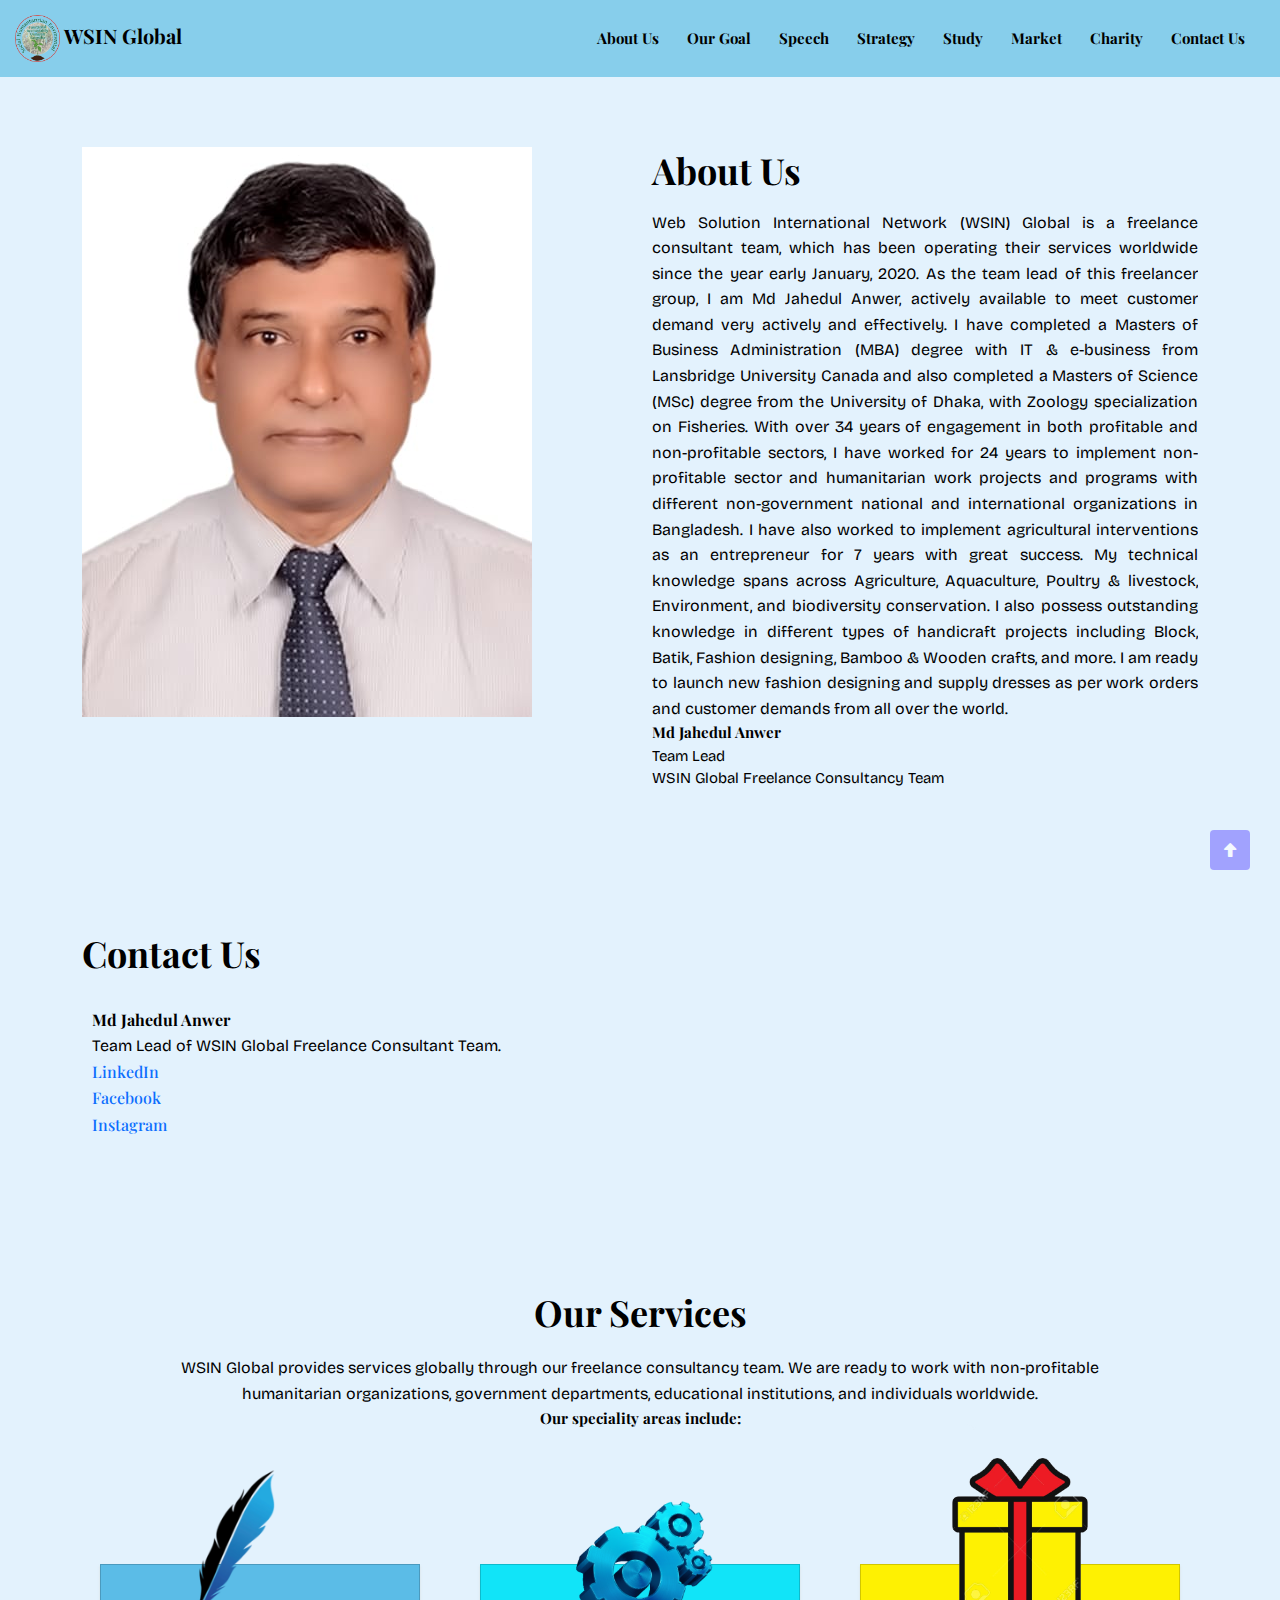
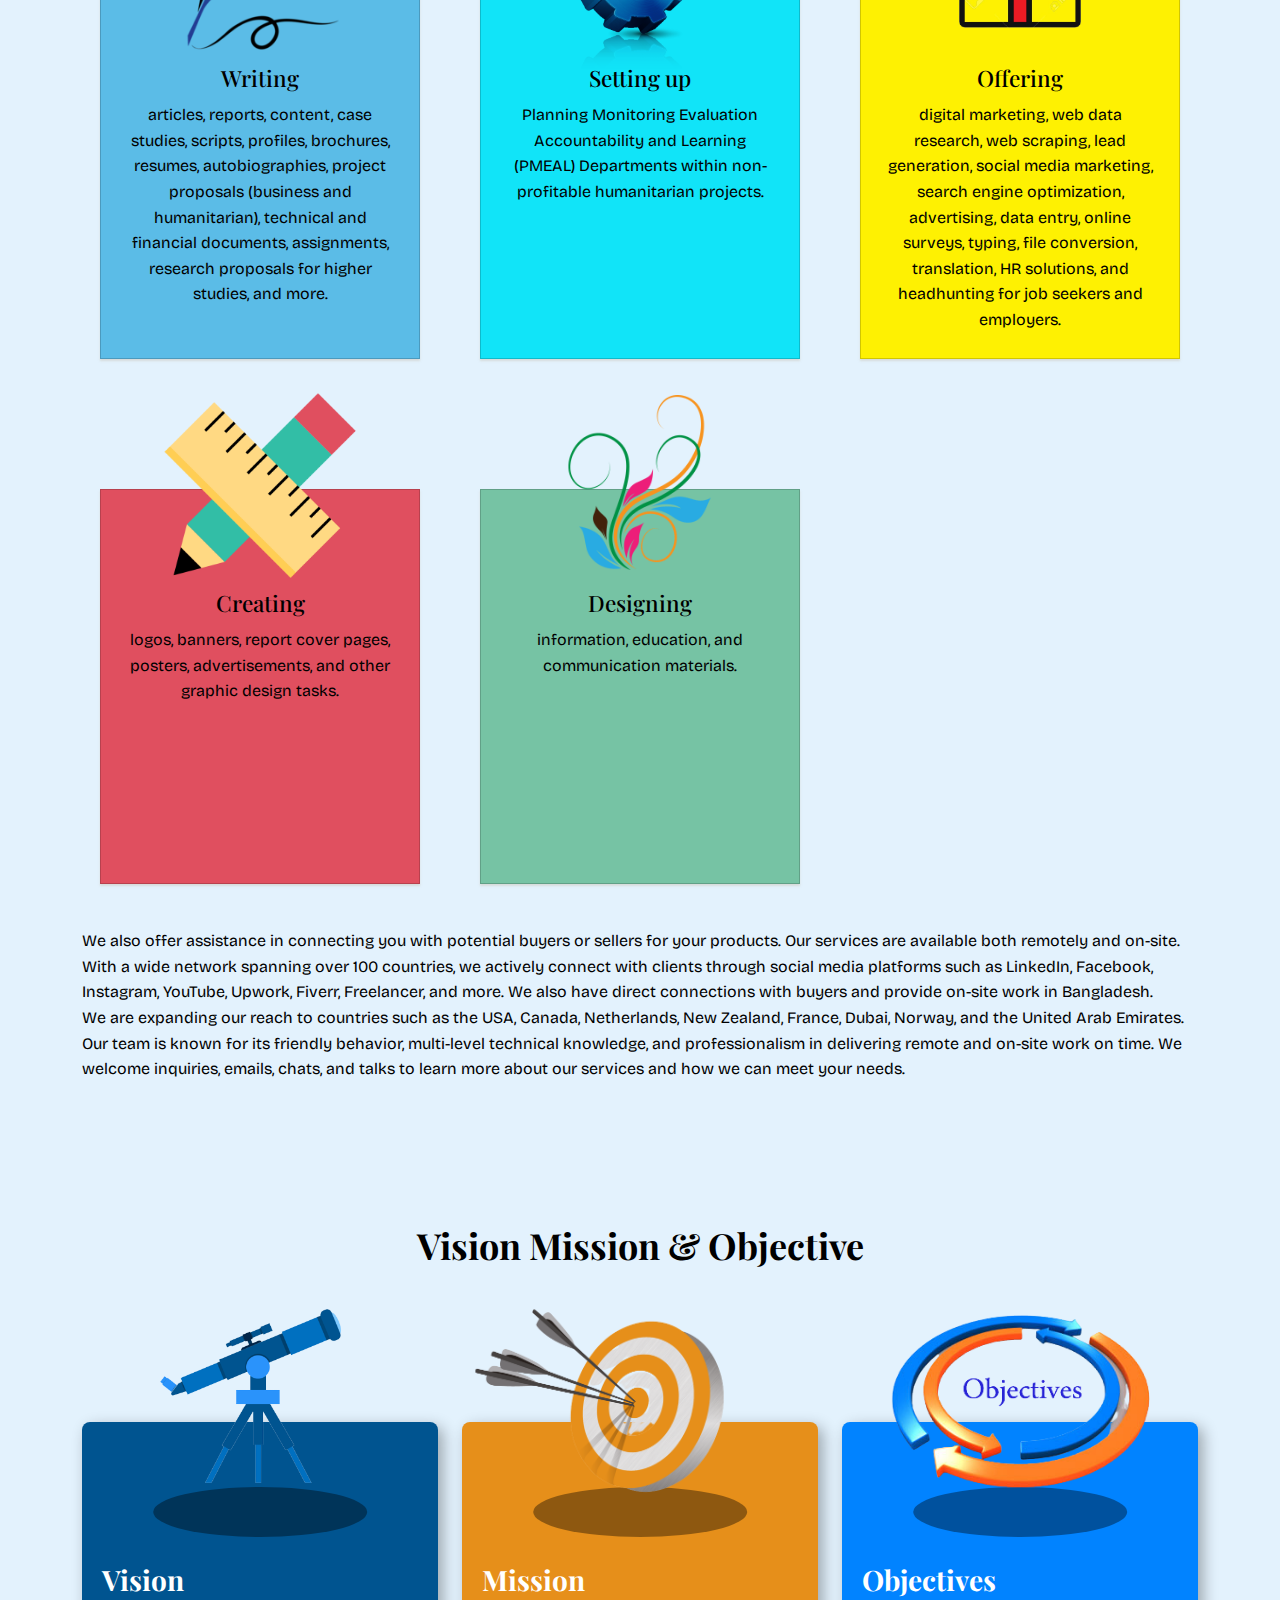
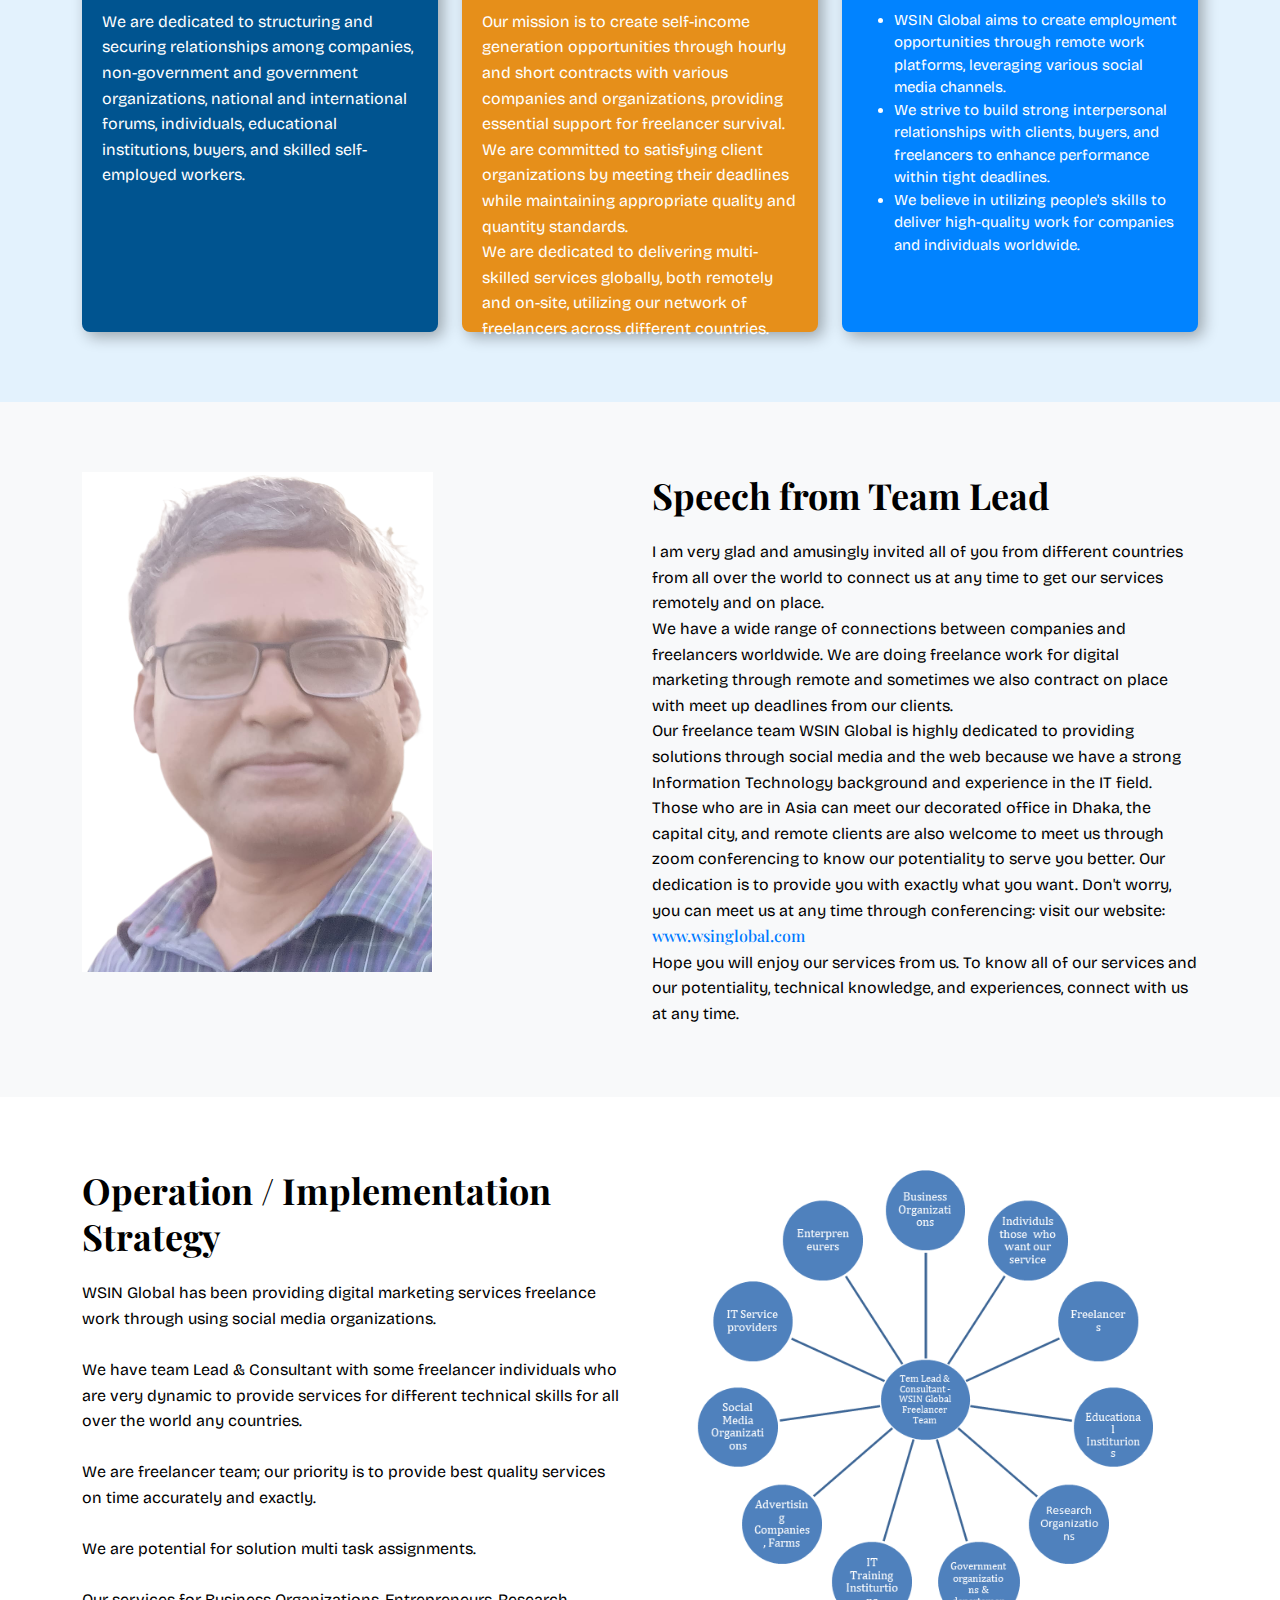
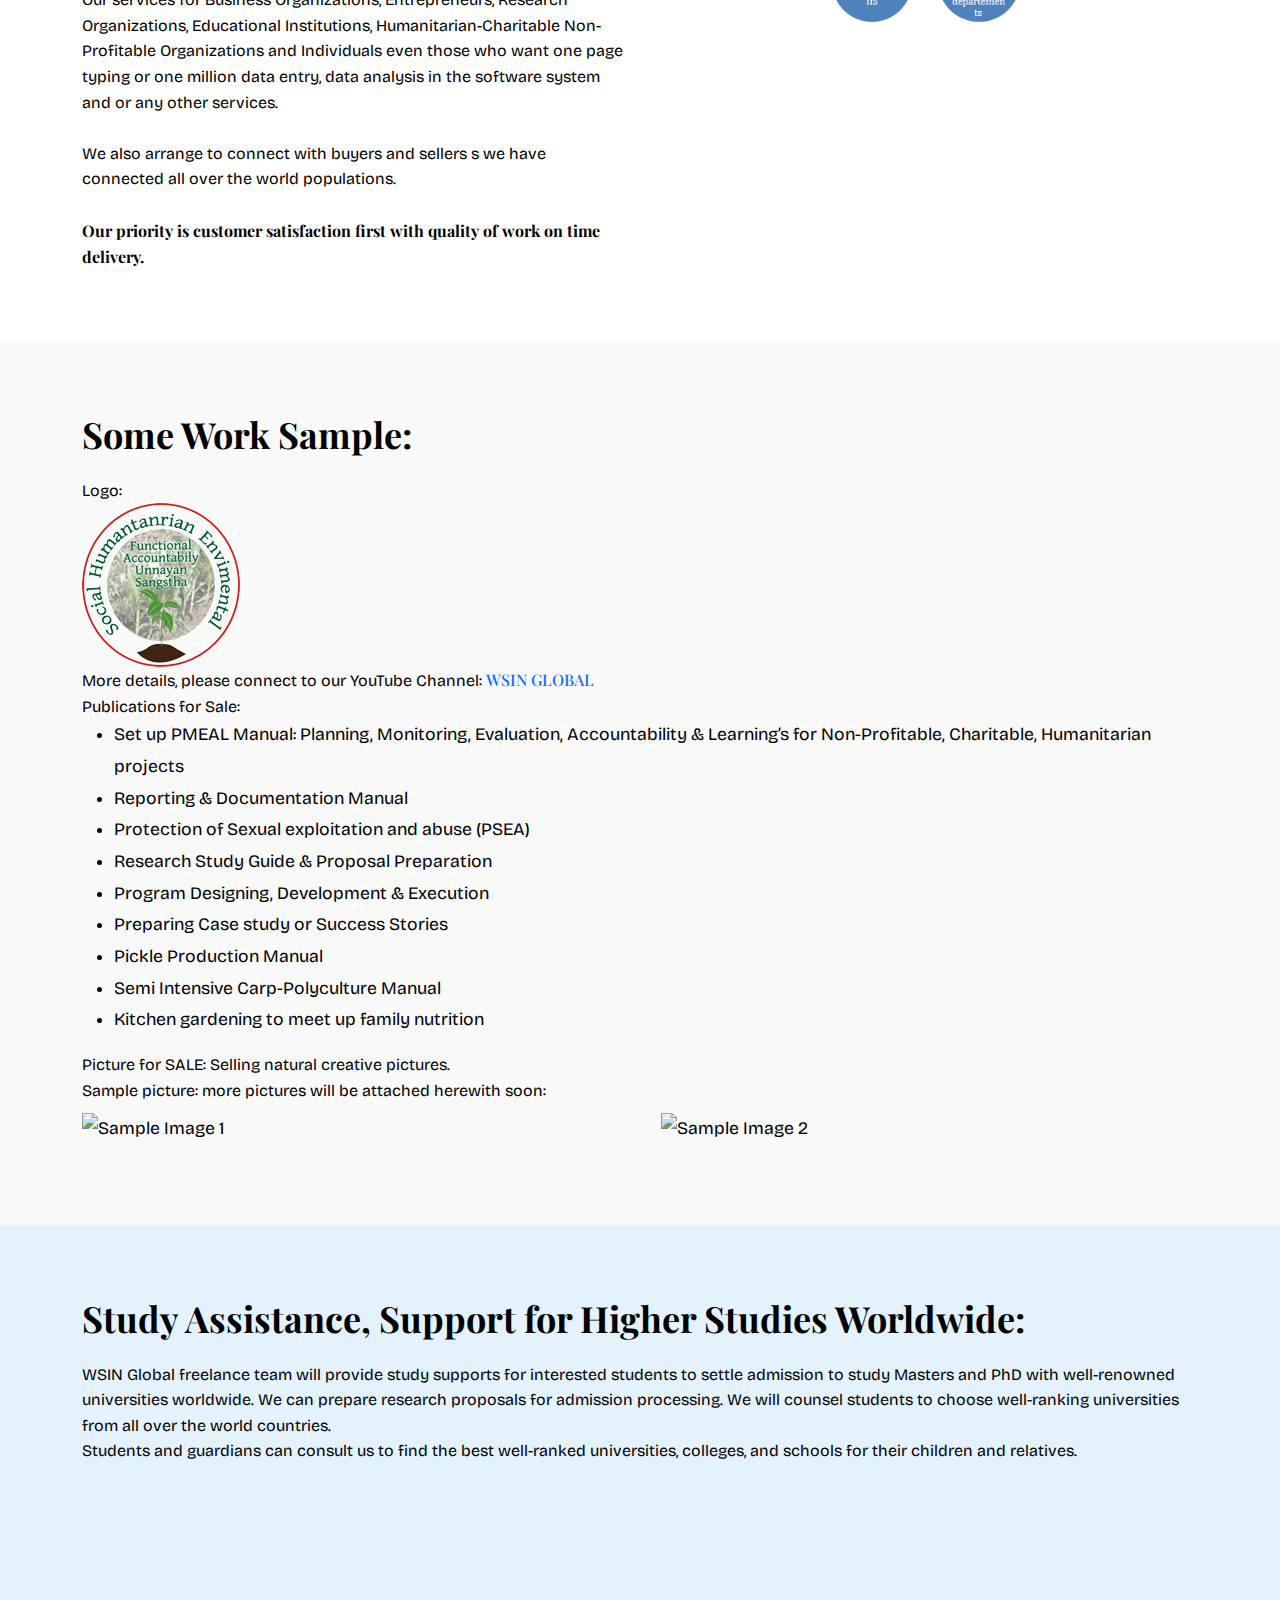
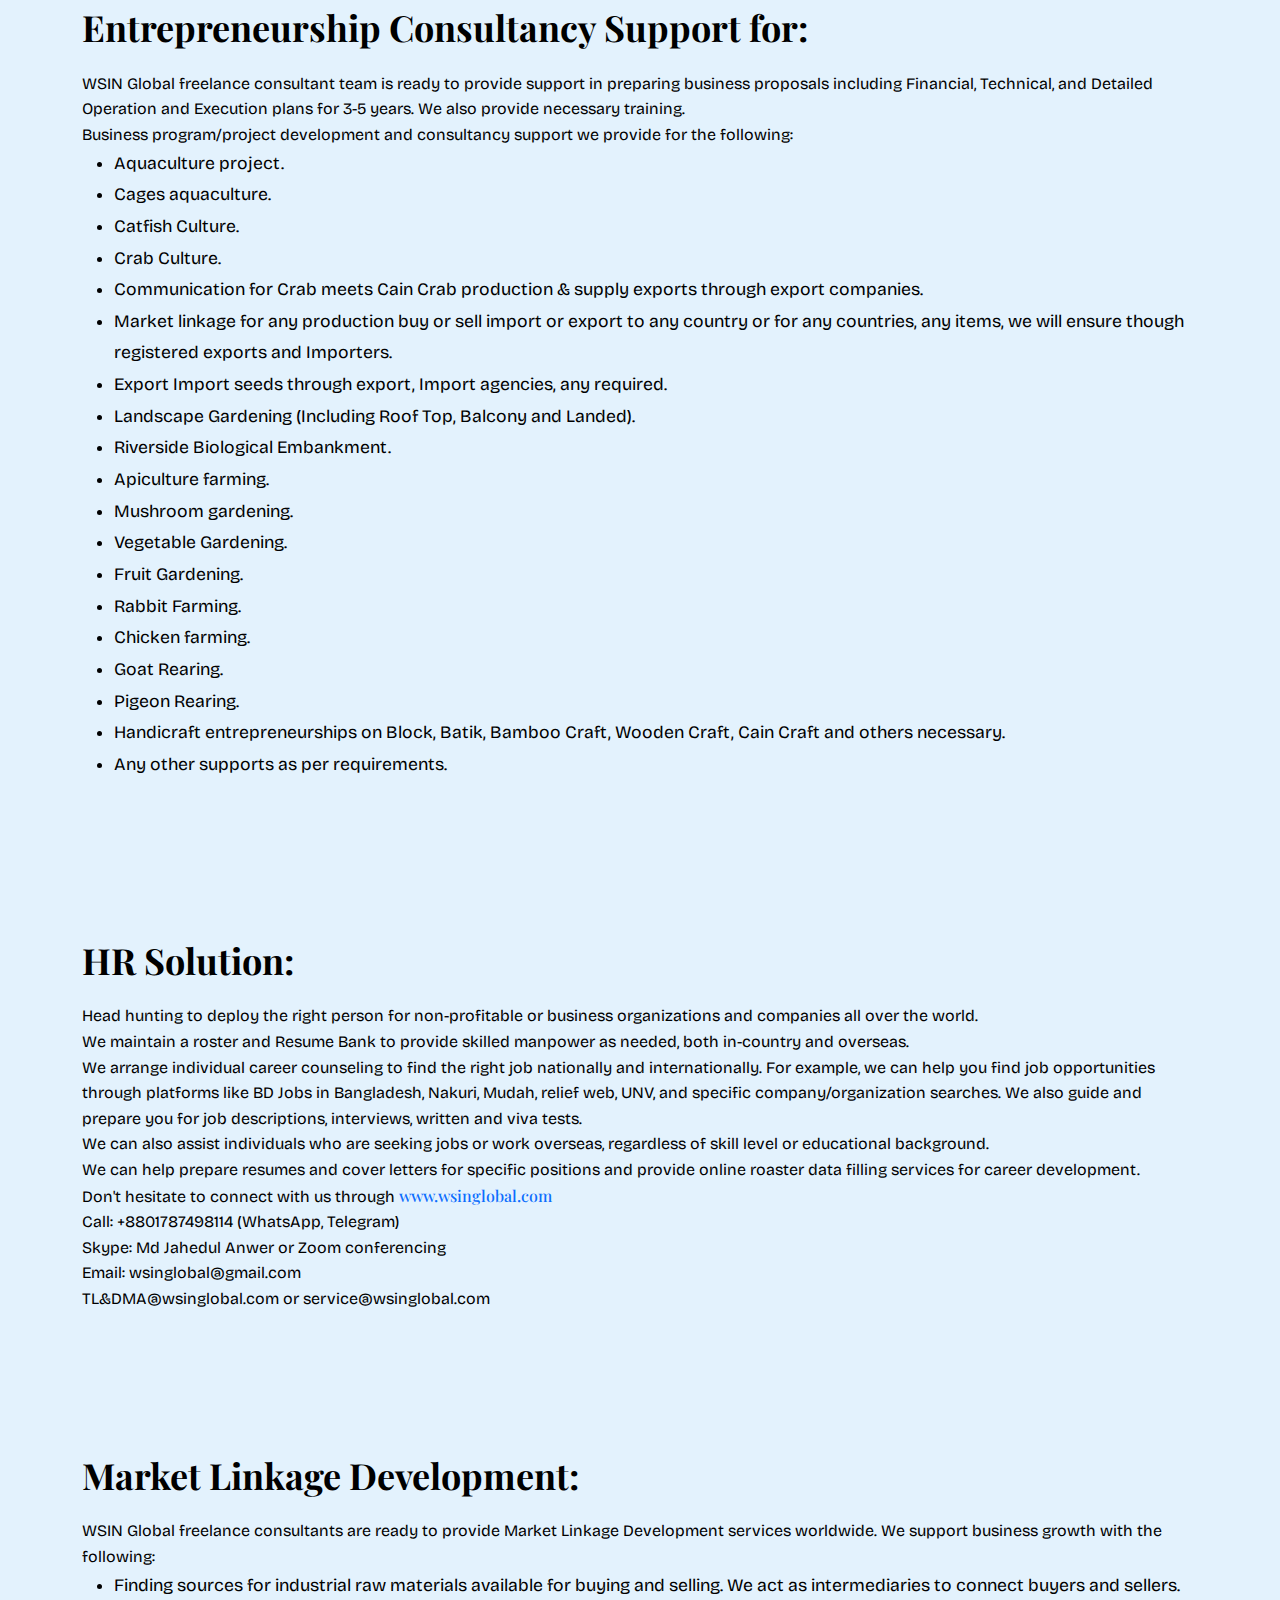
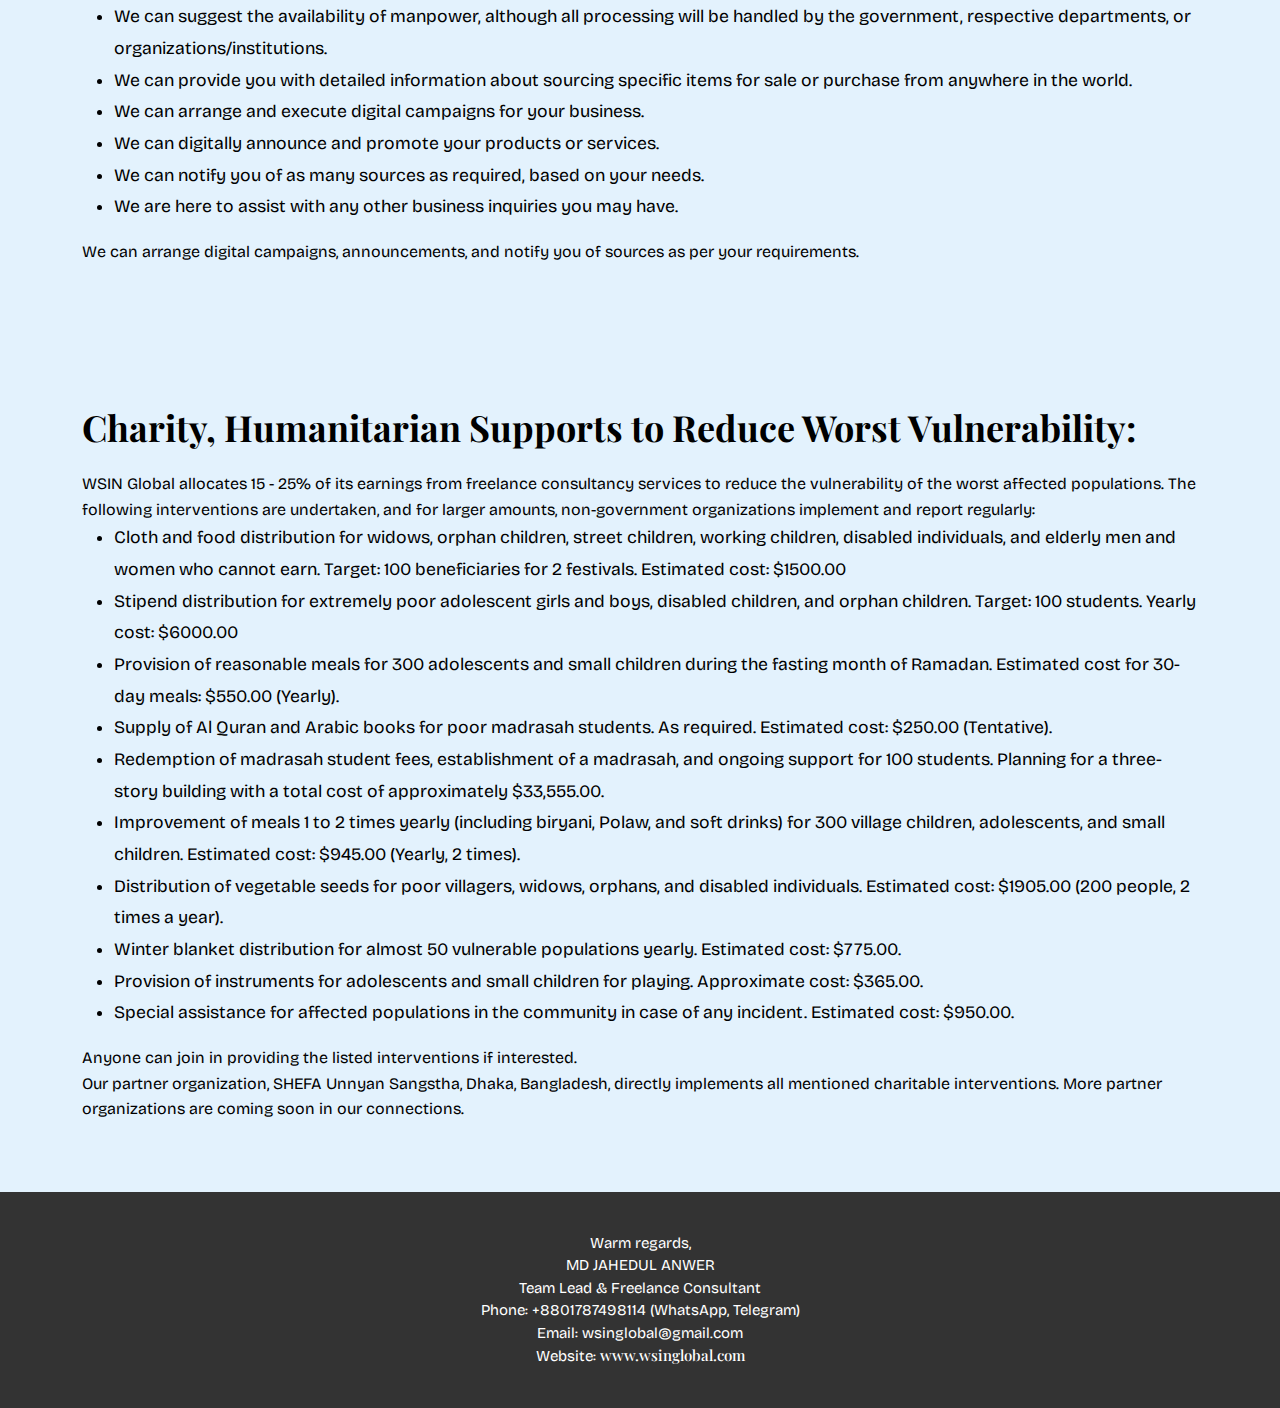
==== index.html @ 25bd409c "service" ====
<!DOCTYPE html>
<html lang="en">
  <head>
    <meta charset="UTF-8" />
    <meta name="Frontend" content="3rudit3" />
    <meta name="viewport" content="width=device-width, initial-scale=1.0" />

    <!-- All CSS -->
    <link rel="stylesheet" href="assets/css/animate.css" />
    <link rel="stylesheet" href="assets/css/fontawesome.min.css" />
    <link rel="stylesheet" href="assets/css/bootstrap.min.css" />
    <link rel="stylesheet" href="assets/css/meanmenu.min.css" />
    <link rel="stylesheet" href="assets/css/main.css" />

    <title>WSIN Global</title>
  </head>
  <body>
    <header class="header-area" id="header">
      <nav
        class="navbar navbar-expand-lg navbar-light justify-content-between align-items-center"
      >
        <a class="navbar-brand" href="#">
          <div class="header-logo">
            <img src="assets/img/logo/header_logo.png" alt="header_logo" />
            <span>WSIN Global</span>
          </div>
        </a>
        <button
          class="navbar-toggler"
          type="button"
          data-bs-toggle="collapse"
          data-bs-target="#navbarNav"
          aria-controls="navbarNav"
          aria-expanded="false"
          aria-label="Toggle navigation"
        >
          <span class="navbar-toggler-icon"></span>
        </button>
        <div class="collapse navbar-collapse" id="navbarNav">
          <ul class="navbar-nav ml-auto">
            <li class="nav-item active">
              <a class="nav-link" href="#about">About Us</a>
            </li>
            <li class="nav-item">
              <a class="nav-link" href="#vision">Our Goal</a>
            </li>
            <li class="nav-item">
              <a class="nav-link" href="#speech">Speech</a>
            </li>
            <li class="nav-item">
              <a class="nav-link" href="#operation-strategy">Strategy</a>
            </li>
            <li class="nav-item">
              <a class="nav-link" href="#study-support">Study</a>
            </li>
            <li class="nav-item">
              <a class="nav-link" href="#market-linkage">Market</a>
            </li>
            <li class="nav-item">
              <a class="nav-link" href="#charity-support">Charity</a>
            </li>
            <li class="nav-item">
              <a class="nav-link" href="#contact">Contact Us</a>
            </li>
            <!-- Add more sections as needed -->
          </ul>
        </div>
      </nav>
    </header>

    <main>
      <!-- About Us section -->
      <section id="about">
        <div class="container">
          <div class="row">
            <div class="col-md-6">
              <div class="about-img">
                <img src="assets/img/about-us/about-img.jpg" alt="about-img" />
              </div>
            </div>
            <div class="col-md-6">
              <h2>About Us</h2>
              <p>
                Web Solution International Network (WSIN) Global is a freelance
                consultant team, which has been operating their services
                worldwide since the year early January, 2020. As the team lead
                of this freelancer group, I am Md Jahedul Anwer, actively
                available to meet customer demand very actively and effectively.
                I have completed a Masters of Business Administration (MBA)
                degree with IT & e-business from Lansbridge University Canada
                and also completed a Masters of Science (MSc) degree from the
                University of Dhaka, with Zoology specialization on Fisheries.
                With over 34 years of engagement in both profitable and
                non-profitable sectors, I have worked for 24 years to implement
                non-profitable sector and humanitarian work projects and
                programs with different non-government national and
                international organizations in Bangladesh. I have also worked to
                implement agricultural interventions as an entrepreneur for 7
                years with great success. My technical knowledge spans across
                Agriculture, Aquaculture, Poultry & livestock, Environment, and
                biodiversity conservation. I also possess outstanding knowledge
                in different types of handicraft projects including Block,
                Batik, Fashion designing, Bamboo & Wooden crafts, and more. I am
                ready to launch new fashion designing and supply dresses as per
                work orders and customer demands from all over the world.
              </p>
              <strong>Md Jahedul Anwer</strong><br />
              Team Lead<br />
              WSIN Global Freelance Consultancy Team
              <!-- Add more content as needed -->
            </div>
          </div>
        </div>
      </section>

      <!-- Contact section -->
      <section id="contact">
        <div class="container">
          <div class="row">
            <div class="col-12">
              <h2>Contact Us</h2>
              <div class="contact-info">
                <div class="contact-details">
                  <p>
                    <strong>Md Jahedul Anwer</strong><br />
                    Team Lead of WSIN Global Freelance Consultant Team.
                  </p>
                  <p>
                    <a
                      href="https://www.linkedin.com/in/wsinglobal/"
                      target="_blank"
                      >LinkedIn</a
                    ><br />
                    <a
                      href="https://www.facebook.com/wsinglobal"
                      target="_blank"
                      >Facebook</a
                    ><br />
                    <a
                      href="https://www.instagram.com/wsinglobal/"
                      target="_blank"
                      >Instagram</a
                    >
                  </p>
                </div>
              </div>
              <!-- Add more content as needed -->
            </div>
          </div>
        </div>
      </section>

      <!-- Services section -->
      <section id="services" class="services-section">
        <div class="container bootstrap snippets bootdeys">
          <div class="row justify-content-center mb-4">
            <div class="col-lg-10 text-center">
              <h2>Our Services</h2>
              <p>
                WSIN Global provides services globally through our freelance
                consultancy team. We are ready to work with non-profitable
                humanitarian organizations, government departments, educational
                institutions, and individuals worldwide.
              </p>
              <strong>Our speciality areas include:</strong>
            </div>
          </div>
          <div class="row mb-4">
            <div class="col-md-4 col-sm-6 content-card">
              <div class="card-big-shadow">
                <div
                  class="card card-just-text"
                  data-background="color"
                  data-color="blue"
                  data-radius="none"
                >
                  <div class="service-img">
                    <img src="assets/img/services/writing.png" alt="writing" />
                  </div>
                  <div class="content">
                    <h6 class="category">Best cards</h6>
                    <h4 class="title"><a href="#">Writing</a></h4>
                    <p class="description">
                      articles, reports, content, case studies, scripts,
                      profiles, brochures, resumes, autobiographies, project
                      proposals (business and humanitarian), technical and
                      financial documents, assignments, research proposals for
                      higher studies, and more.
                    </p>
                  </div>
                </div>
                <!-- end card -->
              </div>
            </div>

            <div class="col-md-4 col-sm-6 content-card">
              <div class="card-big-shadow">
                <div
                  class="card card-just-text"
                  data-background="color"
                  data-color="green"
                  data-radius="none"
                >
                  <div class="service-img setting">
                    <img src="assets/img/services/setup.png" alt="setup" />
                  </div>
                  <div class="content">
                    <h6 class="category">Best cards</h6>
                    <h4 class="title"><a href="#">Setting up</a></h4>
                    <p class="description">
                      Planning Monitoring Evaluation Accountability and Learning
                      (PMEAL) Departments within non-profitable humanitarian
                      projects.
                    </p>
                  </div>
                </div>
                <!-- end card -->
              </div>
            </div>

            <!-- <div class="col-md-4 col-sm-6 content-card">
              <div class="card-big-shadow">
                <div
                  class="card card-just-text"
                  data-background="color"
                  data-color="yellow"
                  data-radius="none"
                >
                  <div class="content">
                    <h6 class="category">Best cards</h6>
                    <h4 class="title"><a href="#">Designing </a></h4>
                    <p class="description">
                      information, education, and communication materials.
                    </p>
                  </div>
                </div>
            
              </div>
            </div> -->

            <div class="col-md-4 col-sm-6 content-card">
              <div class="card-big-shadow">
                <div
                  class="card card-just-text"
                  data-background="color"
                  data-color="brown"
                  data-radius="none"
                >
                  <div class="service-img offer">
                    <img src="assets/img/services/offer.png" alt="offer" />
                  </div>
                  <div class="content">
                    <h6 class="category">Best cards</h6>
                    <h4 class="title"><a href="#">Offering </a></h4>
                    <p class="description">
                      digital marketing, web data research, web scraping, lead
                      generation, social media marketing, search engine
                      optimization, advertising, data entry, online surveys,
                      typing, file conversion, translation, HR solutions, and
                      headhunting for job seekers and employers.
                    </p>
                  </div>
                </div>
                <!-- end card -->
              </div>
            </div>

            <div class="col-md-4 col-sm-6 content-card">
              <div class="card-big-shadow">
                <div
                  class="card card-just-text"
                  data-background="color"
                  data-color="purple"
                  data-radius="none"
                >
                  <div class="service-img create">
                    <img src="assets/img/services/create.png" alt="create" />
                  </div>
                  <div class="content">
                    <h6 class="category">Best cards</h6>
                    <h4 class="title"><a href="#">Creating </a></h4>
                    <p class="description">
                      logos, banners, report cover pages, posters,
                      advertisements, and other graphic design tasks.
                    </p>
                  </div>
                </div>
                <!-- end card -->
              </div>
            </div>

            <div class="col-md-4 col-sm-6 content-card">
              <div class="card-big-shadow">
                <div
                  class="card card-just-text"
                  data-background="color"
                  data-color="orange"
                  data-radius="none"
                >
                  <div class="service-img design">
                    <img src="assets/img/services/design.png" alt="design" />
                  </div>
                  <div class="content">
                    <h6 class="category">Best cards</h6>
                    <h4 class="title"><a href="#">Designing</a></h4>
                    <p class="description">
                      information, education, and communication materials.
                    </p>
                  </div>
                </div>
                <!-- end card -->
              </div>
            </div>
          </div>
        </div>
        <div class="container">
          <div class="row">
            <div class="col-lg-12">
              <p>
                We also offer assistance in connecting you with potential buyers
                or sellers for your products. Our services are available both
                remotely and on-site.
              </p>
              <p>
                With a wide network spanning over 100 countries, we actively
                connect with clients through social media platforms such as
                LinkedIn, Facebook, Instagram, YouTube, Upwork, Fiverr,
                Freelancer, and more. We also have direct connections with
                buyers and provide on-site work in Bangladesh.
              </p>
              <p>
                We are expanding our reach to countries such as the USA, Canada,
                Netherlands, New Zealand, France, Dubai, Norway, and the United
                Arab Emirates.
              </p>
              <p>
                Our team is known for its friendly behavior, multi-level
                technical knowledge, and professionalism in delivering remote
                and on-site work on time. We welcome inquiries, emails, chats,
                and talks to learn more about our services and how we can meet
                your needs.
              </p>
            </div>
          </div>
        </div>
      </section>

      <!-- Vision, Mission & Objective section -->
      <section id="vision" class="vision-mission-objective">
        <div class="container">
          <div class="row mb-4 justify-content-center">
            <div class="col-12 text-center">
              <h2>Vision Mission & Objective</h2>
            </div>
          </div>
          <div class="row">
            <div class="col-lg-4 col-md-6">
              <div class="vision-wrap vision">
                <div class="vision-img">
                  <img src="assets/img/vision.png" alt="vision" />
                </div>
                <h3>Vision</h3>
                <p>
                  We are dedicated to structuring and securing relationships
                  among companies, non-government and government organizations,
                  national and international forums, individuals, educational
                  institutions, buyers, and skilled self-employed workers.
                </p>
              </div>
            </div>
            <div class="col-lg-4 col-md-6">
              <div class="vision-wrap mission">
                <div class="vision-img">
                  <img src="assets/img/mission.png" alt="mission" />
                </div>
                <h3>Mission</h3>
                <p>
                  Our mission is to create self-income generation opportunities
                  through hourly and short contracts with various companies and
                  organizations, providing essential support for freelancer
                  survival.
                </p>
                <p>
                  We are committed to satisfying client organizations by meeting
                  their deadlines while maintaining appropriate quality and
                  quantity standards.
                </p>
                <p>
                  We are dedicated to delivering multi-skilled services
                  globally, both remotely and on-site, utilizing our network of
                  freelancers across different countries.
                </p>
              </div>
            </div>
            <div class="col-lg-4 col-md-6">
              <div class="vision-wrap objective">
                <div class="vision-img">
                  <img src="assets/img/objective.png" alt="objective" />
                </div>
                <h3>Objectives</h3>
                <ul>
                  <li>
                    WSIN Global aims to create employment opportunities through
                    remote work platforms, leveraging various social media
                    channels.
                  </li>
                  <li>
                    We strive to build strong interpersonal relationships with
                    clients, buyers, and freelancers to enhance performance
                    within tight deadlines.
                  </li>
                  <li>
                    We believe in utilizing people's skills to deliver
                    high-quality work for companies and individuals worldwide.
                  </li>
                </ul>
              </div>
            </div>
          </div>
        </div>
      </section>

      <!-- Speech from Team Lead section -->
      <section id="speech">
        <div class="container">
          <div class="row">
            <div class="col-lg-6">
              <div class="about-img">
                <img src="assets/img/about-us/speech.png" alt="about-img" />
              </div>
            </div>
            <div class="col-lg-6">
              <div class="speech-content">
                <h2>Speech from Team Lead</h2>
                <p>
                  I am very glad and amusingly invited all of you from different
                  countries from all over the world to connect us at any time to
                  get our services remotely and on place.
                </p>
                <p>
                  We have a wide range of connections between companies and
                  freelancers worldwide. We are doing freelance work for digital
                  marketing through remote and sometimes we also contract on
                  place with meet up deadlines from our clients.
                </p>
                <p>
                  Our freelance team WSIN Global is highly dedicated to
                  providing solutions through social media and the web because
                  we have a strong Information Technology background and
                  experience in the IT field.
                </p>
                <p>
                  Those who are in Asia can meet our decorated office in Dhaka,
                  the capital city, and remote clients are also welcome to meet
                  us through zoom conferencing to know our potentiality to serve
                  you better. Our dedication is to provide you with exactly what
                  you want. Don't worry, you can meet us at any time through
                  conferencing: visit our website:
                  <a href="http://www.wsinglobal.com">www.wsinglobal.com</a>
                </p>
                <p>
                  Hope you will enjoy our services from us. To know all of our
                  services and our potentiality, technical knowledge, and
                  experiences, connect with us at any time.
                </p>
              </div>
            </div>
          </div>
        </div>
      </section>

      <!-- Operation / Implementation Strategy section -->
      <section id="operation-strategy">
        <div class="container">
          <div class="row">
            <div class="col-lg-6">
              <div class="operation-strategy-content">
                <h2>Operation / Implementation Strategy</h2>
                <p>
                  WSIN Global has been providing digital marketing services
                  freelance work through using social media organizations.<br /><br />
                  We have team Lead & Consultant with some freelancer
                  individuals who are very dynamic to provide services for
                  different technical skills for all over the world any
                  countries.<br /><br />
                  We are freelancer team; our priority is to provide best
                  quality services on time accurately and exactly.<br /><br />
                  We are potential for solution multi task assignments.<br /><br />
                  Our services for Business Organizations, Entrepreneurs,
                  Research Organizations, Educational Institutions,
                  Humanitarian-Charitable Non-Profitable Organizations and
                  Individuals even those who want one page typing or one million
                  data entry, data analysis in the software system and or any
                  other services.<br /><br />
                  We also arrange to connect with buyers and sellers s we have
                  connected all over the world populations.<br /><br />
                  <strong>
                    Our priority is customer satisfaction first with quality of
                    work on time delivery.</strong
                  >
                </p>
              </div>
            </div>
            <div class="col-lg-6">
              <div class="about-img">
                <img src="assets/img/strategy.png" alt="strategy" />
              </div>
            </div>
          </div>
        </div>
      </section>

      <!-- Work Sample section -->
      <section id="work-sample">
        <div class="container">
          <div class="row">
            <div class="col-12">
              <div class="work-sample-content">
                <h2>Some Work Sample:</h2>
                <p>
                  Logo:
                  <br />
                  <img
                    src="assets/img/logo/header_logo.png"
                    alt="Logo"
                    class="work-sample-image"
                  />
                </p>
                <p>
                  More details, please connect to our YouTube Channel:
                  <a
                    href="https://www.youtube.com/@wsinglobal5339"
                    target="_blank"
                    >WSIN GLOBAL</a
                  >
                </p>
                <p>Publications for Sale:</p>
                <ul>
                  <li>
                    Set up PMEAL Manual: Planning, Monitoring, Evaluation,
                    Accountability & Learning’s for Non-Profitable, Charitable,
                    Humanitarian projects
                  </li>
                  <li>Reporting & Documentation Manual</li>
                  <li>Protection of Sexual exploitation and abuse (PSEA)</li>
                  <li>Research Study Guide & Proposal Preparation</li>
                  <li>Program Designing, Development & Execution</li>
                  <li>Preparing Case study or Success Stories</li>
                  <li>Pickle Production Manual</li>
                  <li>Semi Intensive Carp-Polyculture Manual</li>
                  <li>Kitchen gardening to meet up family nutrition</li>
                </ul>
                <p>
                  Picture for SALE: Selling natural creative pictures.
                  <br />
                  Sample picture: more pictures will be attached herewith soon:
                </p>
                <div class="work-sample-images">
                  <img
                    src="path/to/sample-image1.png"
                    alt="Sample Image 1"
                    class="sample-image"
                  />
                  <img
                    src="path/to/sample-image2.png"
                    alt="Sample Image 2"
                    class="sample-image"
                  />
                  <!-- Add more images as needed -->
                </div>
              </div>
            </div>
          </div>
        </div>
      </section>

      <!-- Study Assistance & Support section -->
      <section id="study-support">
        <div class="container">
          <div class="row">
            <div class="col-12">
              <div class="study-support-content">
                <h2>Study Assistance, Support for Higher Studies Worldwide:</h2>
                <p>
                  WSIN Global freelance team will provide study supports for
                  interested students to settle admission to study Masters and
                  PhD with well-renowned universities worldwide. We can prepare
                  research proposals for admission processing. We will counsel
                  students to choose well-ranking universities from all over the
                  world countries.
                </p>
                <p>
                  Students and guardians can consult us to find the best
                  well-ranked universities, colleges, and schools for their
                  children and relatives.
                </p>
              </div>
            </div>
          </div>
        </div>
      </section>

      <!-- Entrepreneurship Support section -->
      <section id="entrepreneurship-support">
        <div class="container">
          <div class="row">
            <div class="col-12">
              <div class="entrepreneurship-support-content">
                <h2>Entrepreneurship Consultancy Support for:</h2>
                <p>
                  WSIN Global freelance consultant team is ready to provide
                  support in preparing business proposals including Financial,
                  Technical, and Detailed Operation and Execution plans for 3-5
                  years. We also provide necessary training.
                </p>
                <p>
                  Business program/project development and consultancy support
                  we provide for the following:
                </p>
                <ul>
                  <li>Aquaculture project.</li>
                  <li>Cages aquaculture.</li>
                  <li>Catfish Culture.</li>
                  <li>Crab Culture.</li>
                  <li>
                    Communication for Crab meets Cain Crab production & supply
                    exports through export companies.
                  </li>
                  <li>
                    Market linkage for any production buy or sell import or
                    export to any country or for any countries, any items, we
                    will ensure though registered exports and Importers.
                  </li>
                  <li>
                    Export Import seeds through export, Import agencies, any
                    required.
                  </li>
                  <li>
                    Landscape Gardening (Including Roof Top, Balcony and
                    Landed).
                  </li>
                  <li>Riverside Biological Embankment.</li>
                  <li>Apiculture farming.</li>
                  <li>Mushroom gardening.</li>
                  <li>Vegetable Gardening.</li>
                  <li>Fruit Gardening.</li>
                  <li>Rabbit Farming.</li>
                  <li>Chicken farming.</li>
                  <li>Goat Rearing.</li>
                  <li>Pigeon Rearing.</li>
                  <li>
                    Handicraft entrepreneurships on Block, Batik, Bamboo Craft,
                    Wooden Craft, Cain Craft and others necessary.
                  </li>
                  <li>Any other supports as per requirements.</li>
                </ul>
              </div>
            </div>
          </div>
        </div>
      </section>

      <!-- HR Solution section -->
      <section id="hr-solution">
        <div class="container">
          <div class="row">
            <div class="col-12">
              <div class="hr-solution-content">
                <h2>HR Solution:</h2>
                <p>
                  Head hunting to deploy the right person for non-profitable or
                  business organizations and companies all over the world.
                </p>
                <p>
                  We maintain a roster and Resume Bank to provide skilled
                  manpower as needed, both in-country and overseas.
                </p>
                <p>
                  We arrange individual career counseling to find the right job
                  nationally and internationally. For example, we can help you
                  find job opportunities through platforms like BD Jobs in
                  Bangladesh, Nakuri, Mudah, relief web, UNV, and specific
                  company/organization searches. We also guide and prepare you
                  for job descriptions, interviews, written and viva tests.
                </p>
                <p>
                  We can also assist individuals who are seeking jobs or work
                  overseas, regardless of skill level or educational background.
                </p>
                <p>
                  We can help prepare resumes and cover letters for specific
                  positions and provide online roaster data filling services for
                  career development.
                </p>
                <p>
                  Don't hesitate to connect with us through
                  <a href="https://www.wsinglobal.com">www.wsinglobal.com</a
                  ><br />
                  Call: +8801787498114 (WhatsApp, Telegram)<br />
                  Skype: Md Jahedul Anwer or Zoom conferencing<br />
                  Email: wsinglobal@gmail.com<br />
                  TL&DMA@wsinglobal.com or service@wsinglobal.com
                </p>
              </div>
            </div>
          </div>
        </div>
      </section>

      <!-- Market Linkage Development section -->
      <section id="market-linkage">
        <div class="container">
          <div class="row">
            <div class="col-12">
              <div class="market-linkage-content">
                <h2>Market Linkage Development:</h2>
                <p>
                  WSIN Global freelance consultants are ready to provide Market
                  Linkage Development services worldwide. We support business
                  growth with the following:
                </p>
                <ul>
                  <li>
                    Finding sources for industrial raw materials available for
                    buying and selling. We act as intermediaries to connect
                    buyers and sellers.
                  </li>
                  <li>
                    We can suggest the availability of manpower, although all
                    processing will be handled by the government, respective
                    departments, or organizations/institutions.
                  </li>
                  <li>
                    We can provide you with detailed information about sourcing
                    specific items for sale or purchase from anywhere in the
                    world.
                  </li>
                  <li>
                    We can arrange and execute digital campaigns for your
                    business.
                  </li>
                  <li>
                    We can digitally announce and promote your products or
                    services.
                  </li>
                  <li>
                    We can notify you of as many sources as required, based on
                    your needs.
                  </li>
                  <li>
                    We are here to assist with any other business inquiries you
                    may have.
                  </li>
                </ul>
                <p>
                  We can arrange digital campaigns, announcements, and notify
                  you of sources as per your requirements.
                </p>
              </div>
            </div>
          </div>
        </div>
      </section>

      <!-- Charity & Humanitarian Support section -->
      <section id="charity-support">
        <div class="container">
          <div class="row">
            <div class="col-12">
              <div class="charity-support-content">
                <h2>
                  Charity, Humanitarian Supports to Reduce Worst Vulnerability:
                </h2>
                <p>
                  WSIN Global allocates 15 - 25% of its earnings from freelance
                  consultancy services to reduce the vulnerability of the worst
                  affected populations. The following interventions are
                  undertaken, and for larger amounts, non-government
                  organizations implement and report regularly:
                </p>
                <ul>
                  <li>
                    Cloth and food distribution for widows, orphan children,
                    street children, working children, disabled individuals, and
                    elderly men and women who cannot earn. Target: 100
                    beneficiaries for 2 festivals. Estimated cost: $1500.00
                  </li>
                  <!-- Add more interventions -->
                  <li>
                    Stipend distribution for extremely poor adolescent girls and
                    boys, disabled children, and orphan children. Target: 100
                    students. Yearly cost: $6000.00
                  </li>
                  <li>
                    Provision of reasonable meals for 300 adolescents and small
                    children during the fasting month of Ramadan. Estimated cost
                    for 30-day meals: $550.00 (Yearly).
                  </li>
                  <li>
                    Supply of Al Quran and Arabic books for poor madrasah
                    students. As required. Estimated cost: $250.00 (Tentative).
                  </li>
                  <li>
                    Redemption of madrasah student fees, establishment of a
                    madrasah, and ongoing support for 100 students. Planning for
                    a three-story building with a total cost of approximately
                    $33,555.00.
                  </li>
                  <!-- Add more interventions -->
                  <li>
                    Improvement of meals 1 to 2 times yearly (including biryani,
                    Polaw, and soft drinks) for 300 village children,
                    adolescents, and small children. Estimated cost: $945.00
                    (Yearly, 2 times).
                  </li>
                  <li>
                    Distribution of vegetable seeds for poor villagers, widows,
                    orphans, and disabled individuals. Estimated cost: $1905.00
                    (200 people, 2 times a year).
                  </li>
                  <li>
                    Winter blanket distribution for almost 50 vulnerable
                    populations yearly. Estimated cost: $775.00.
                  </li>
                  <li>
                    Provision of instruments for adolescents and small children
                    for playing. Approximate cost: $365.00.
                  </li>
                  <li>
                    Special assistance for affected populations in the community
                    in case of any incident. Estimated cost: $950.00.
                  </li>
                </ul>
                <p>
                  Anyone can join in providing the listed interventions if
                  interested.
                </p>
                <p>
                  Our partner organization, SHEFA Unnyan Sangstha, Dhaka,
                  Bangladesh, directly implements all mentioned charitable
                  interventions. More partner organizations are coming soon in
                  our connections.
                </p>
              </div>
            </div>
          </div>
        </div>
      </section>
    </main>
    <!-- Footer section -->
    <footer class="footer-area">
      <div class="container">
        <div class="row">
          <div class="col-12">
            <p>
              Warm regards,<br />
              MD JAHEDUL ANWER<br />
              Team Lead & Freelance Consultant<br />
              Phone: +8801787498114 (WhatsApp, Telegram)<br />
              Email: wsinglobal@gmail.com<br />
              Website:
              <a target="_blank" href="https://www.wsinglobal.com/"
                >www.wsinglobal.com</a
              >
            </p>
          </div>
        </div>
      </div>
    </footer>
    <!-- Scrolled up section -->
    <div id="scrollUp">
      <i class="fas fa-arrow-alt-up"></i>
    </div>
    <!-- jQuery first, then Popper.js, then Bootstrap JS -->
    <script src="assets/js/jquery.min.js"></script>
    <script src="assets/js/popper.min.js"></script>
    <script src="assets/js/bootstrap.min.js"></script>
    <script src="assets/js/jquery.meanmenu.min.js"></script>
    <script src="assets/js/script.js"></script>
  </body>
</html>
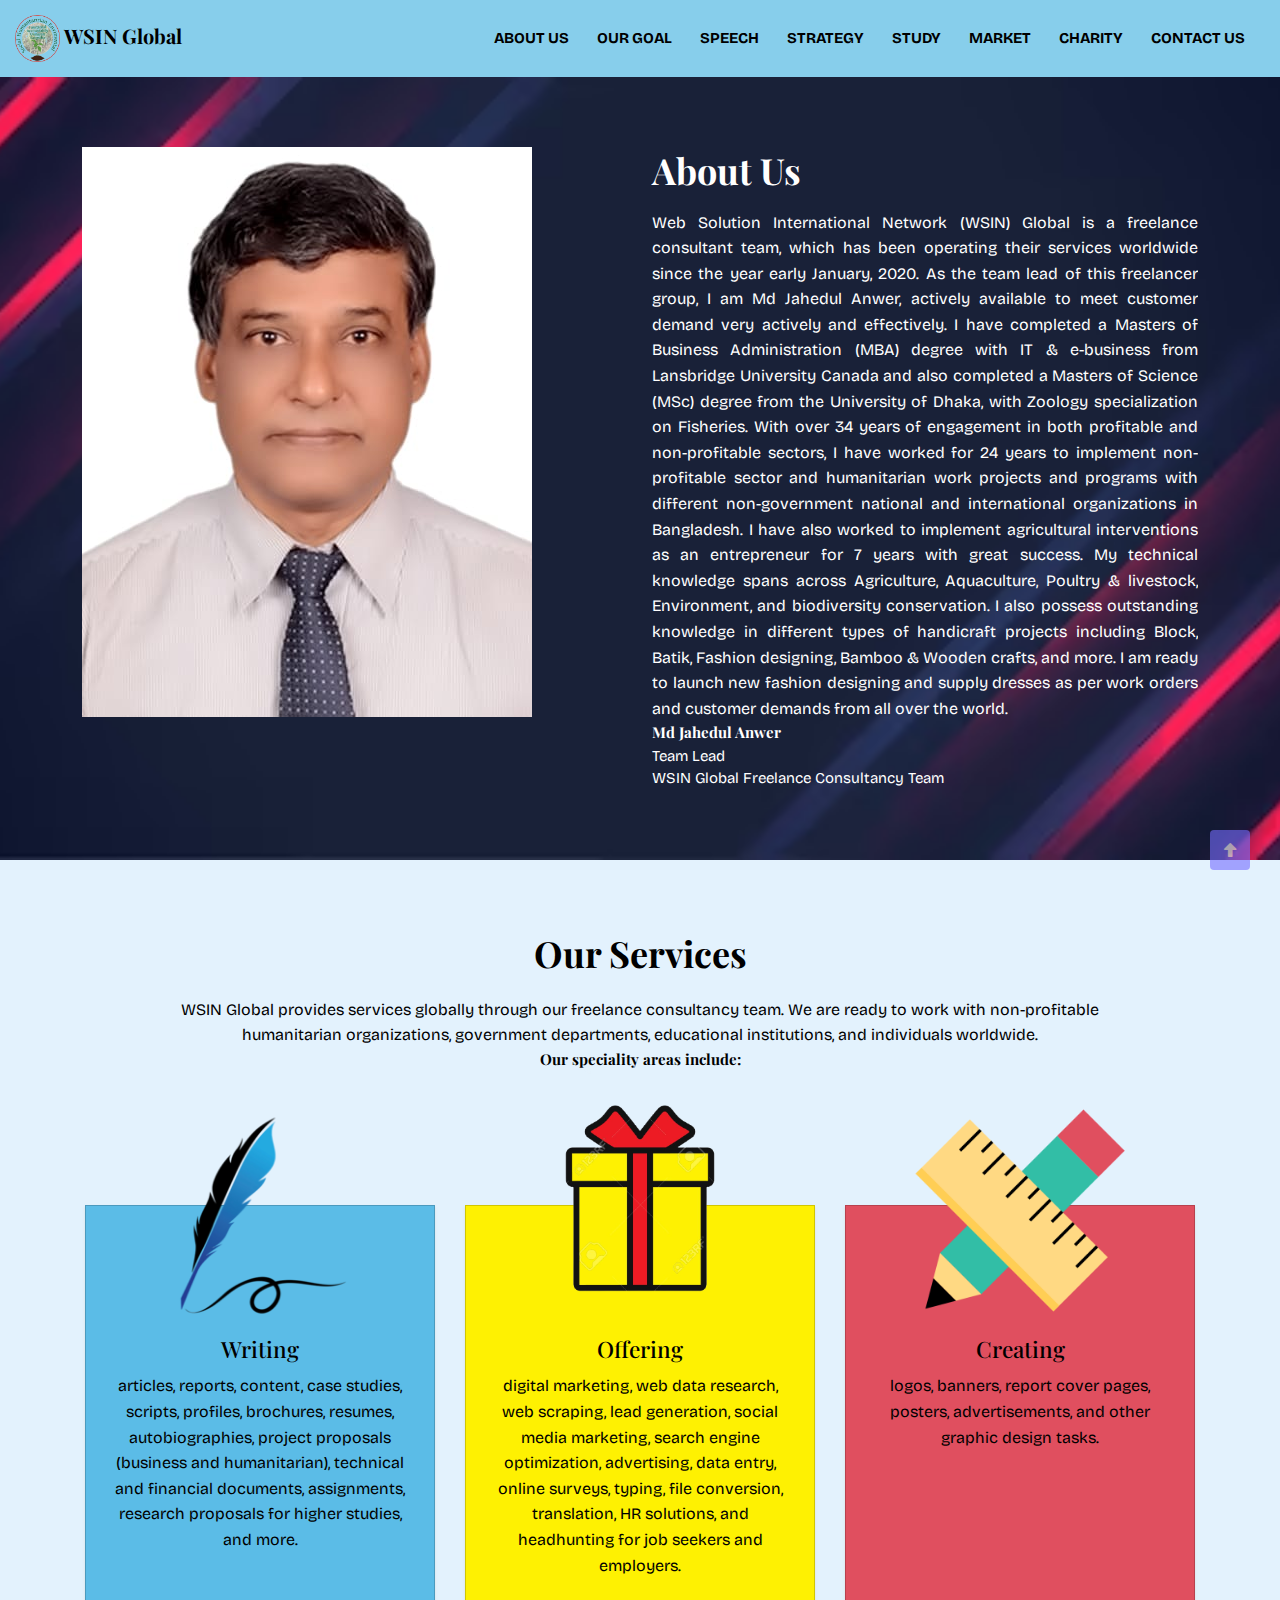
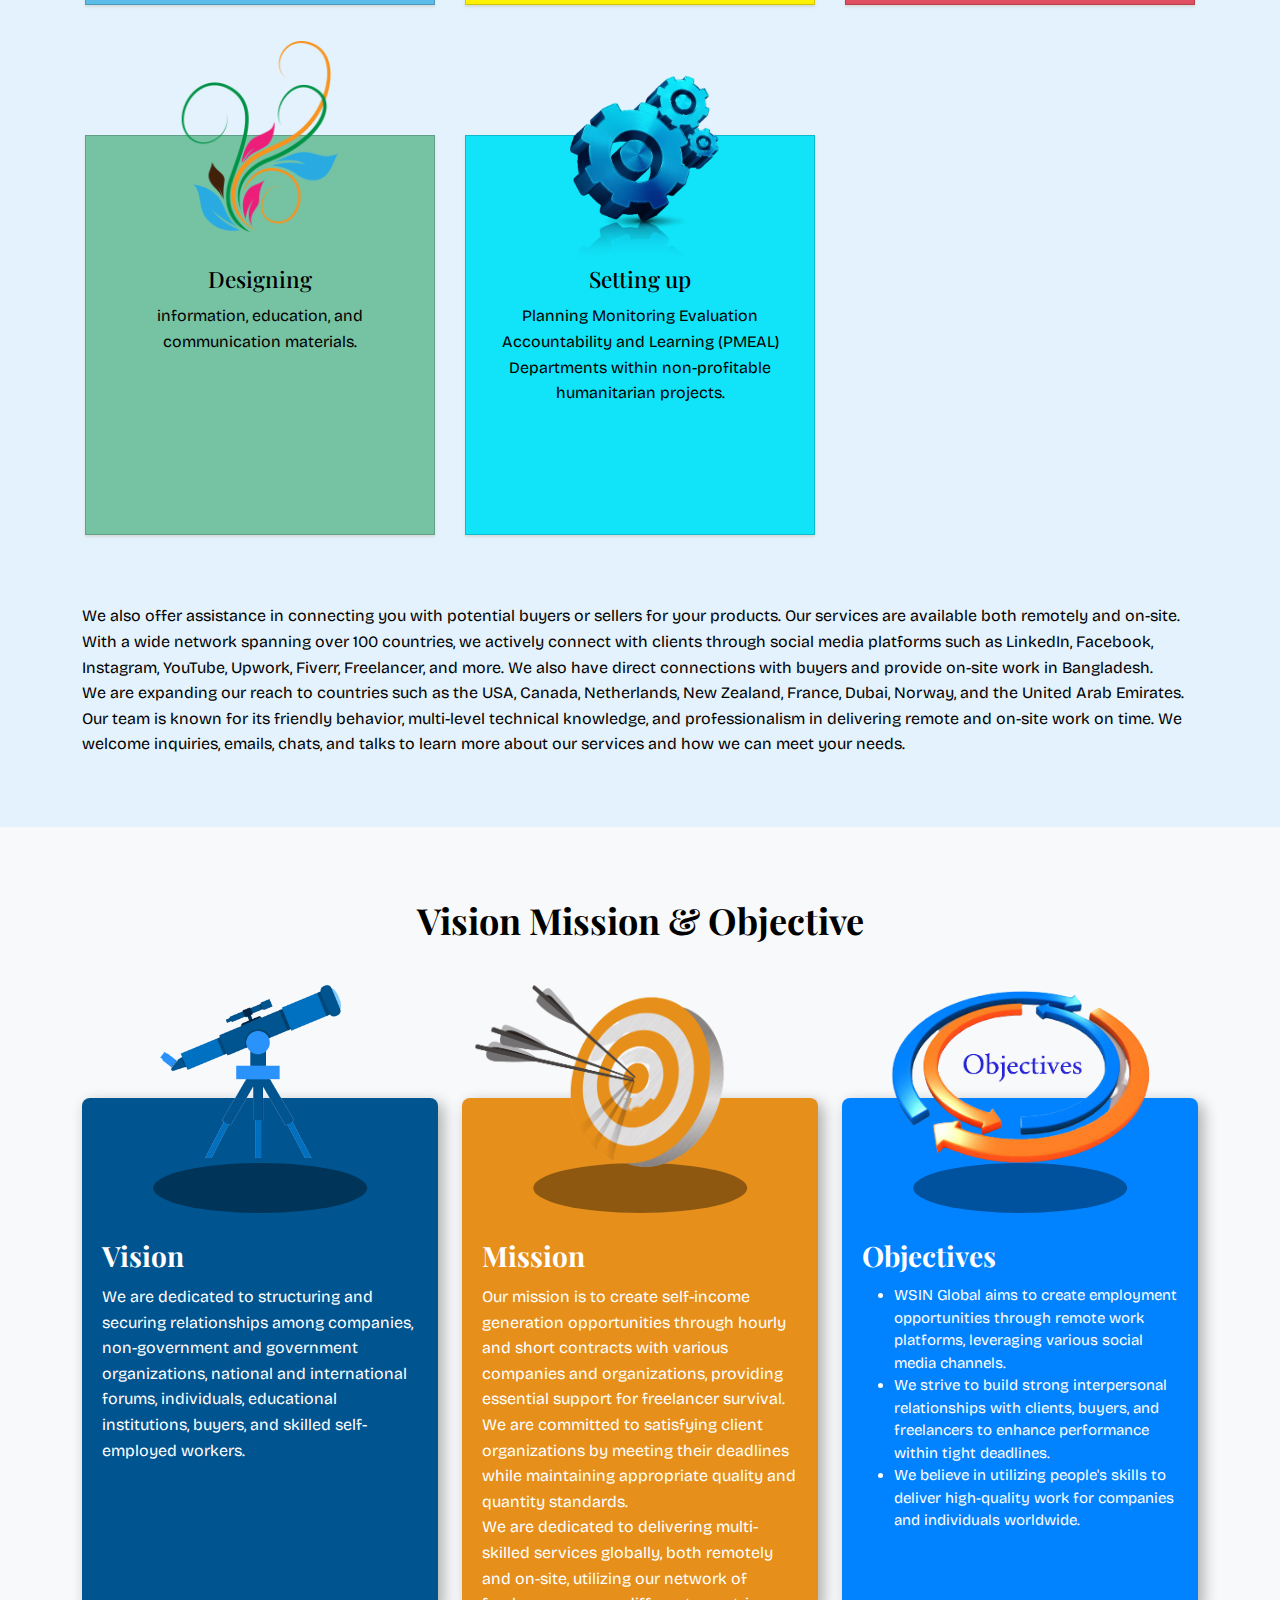
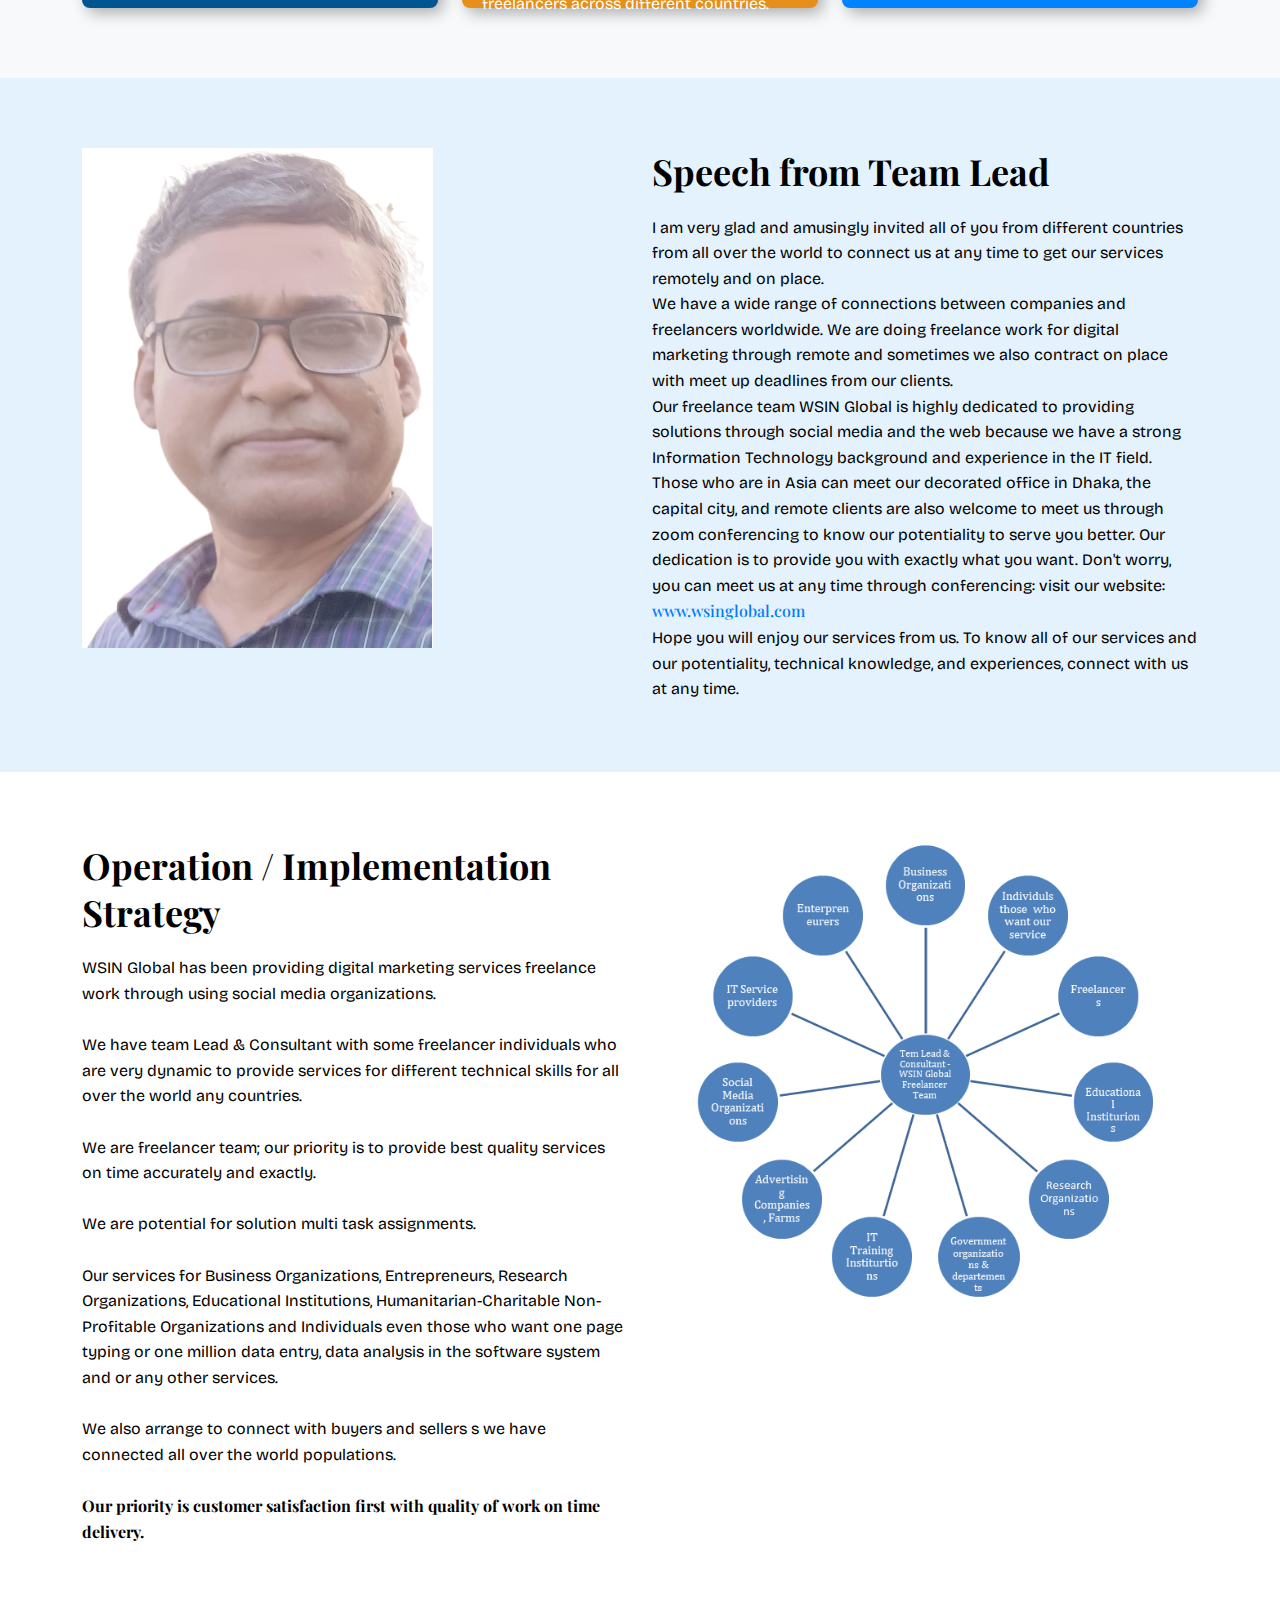
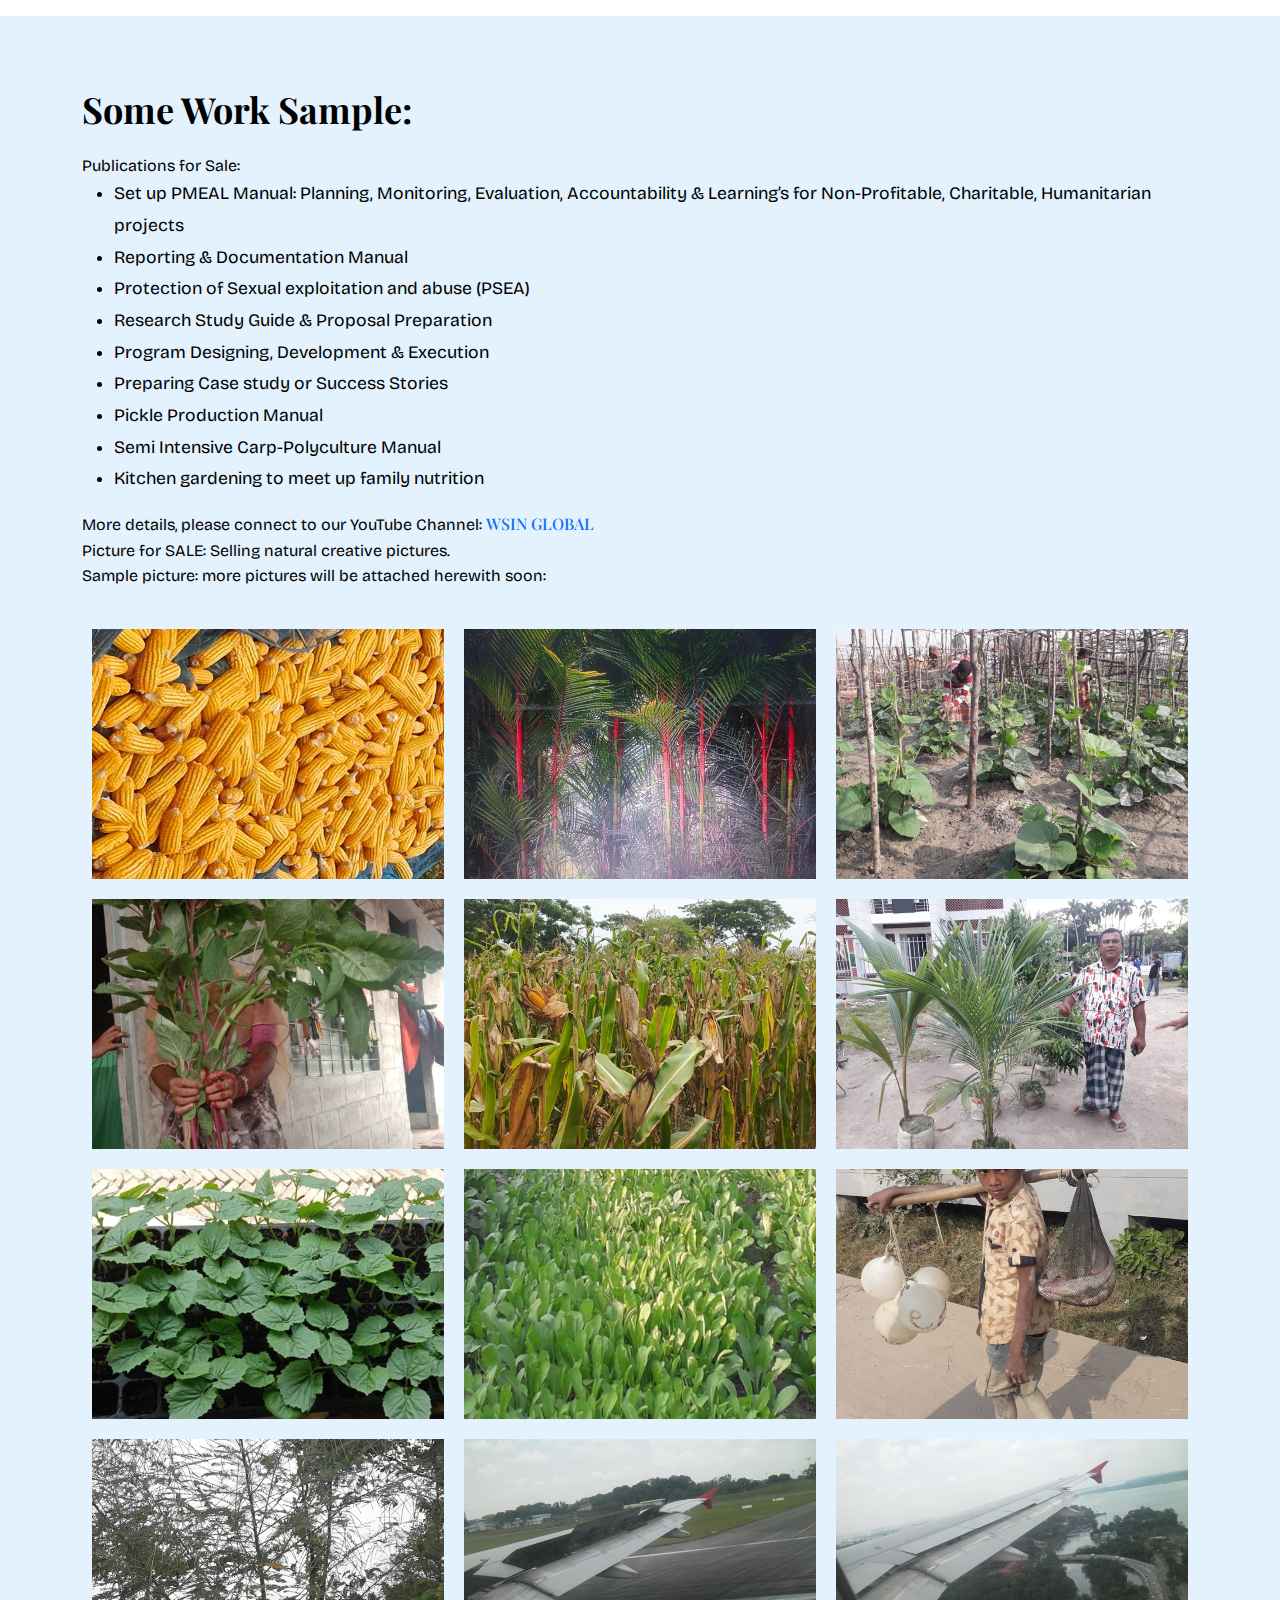
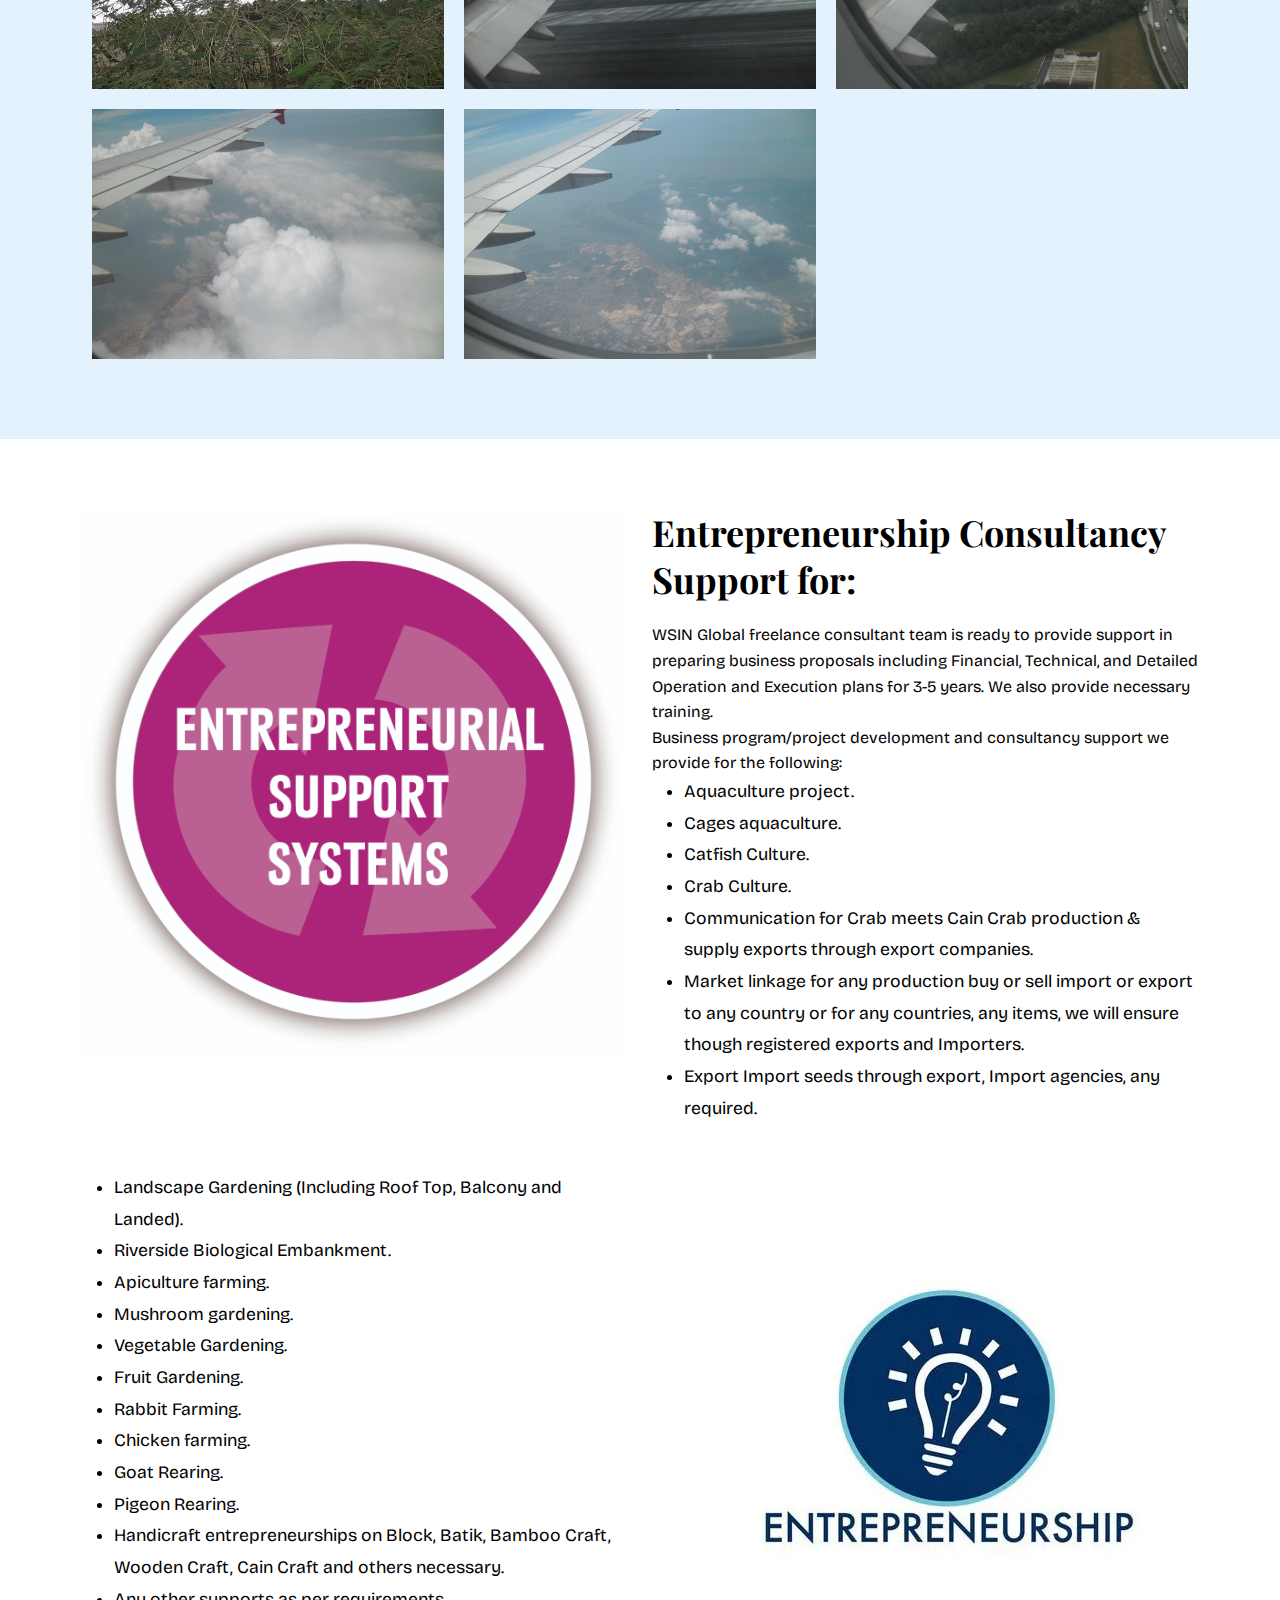
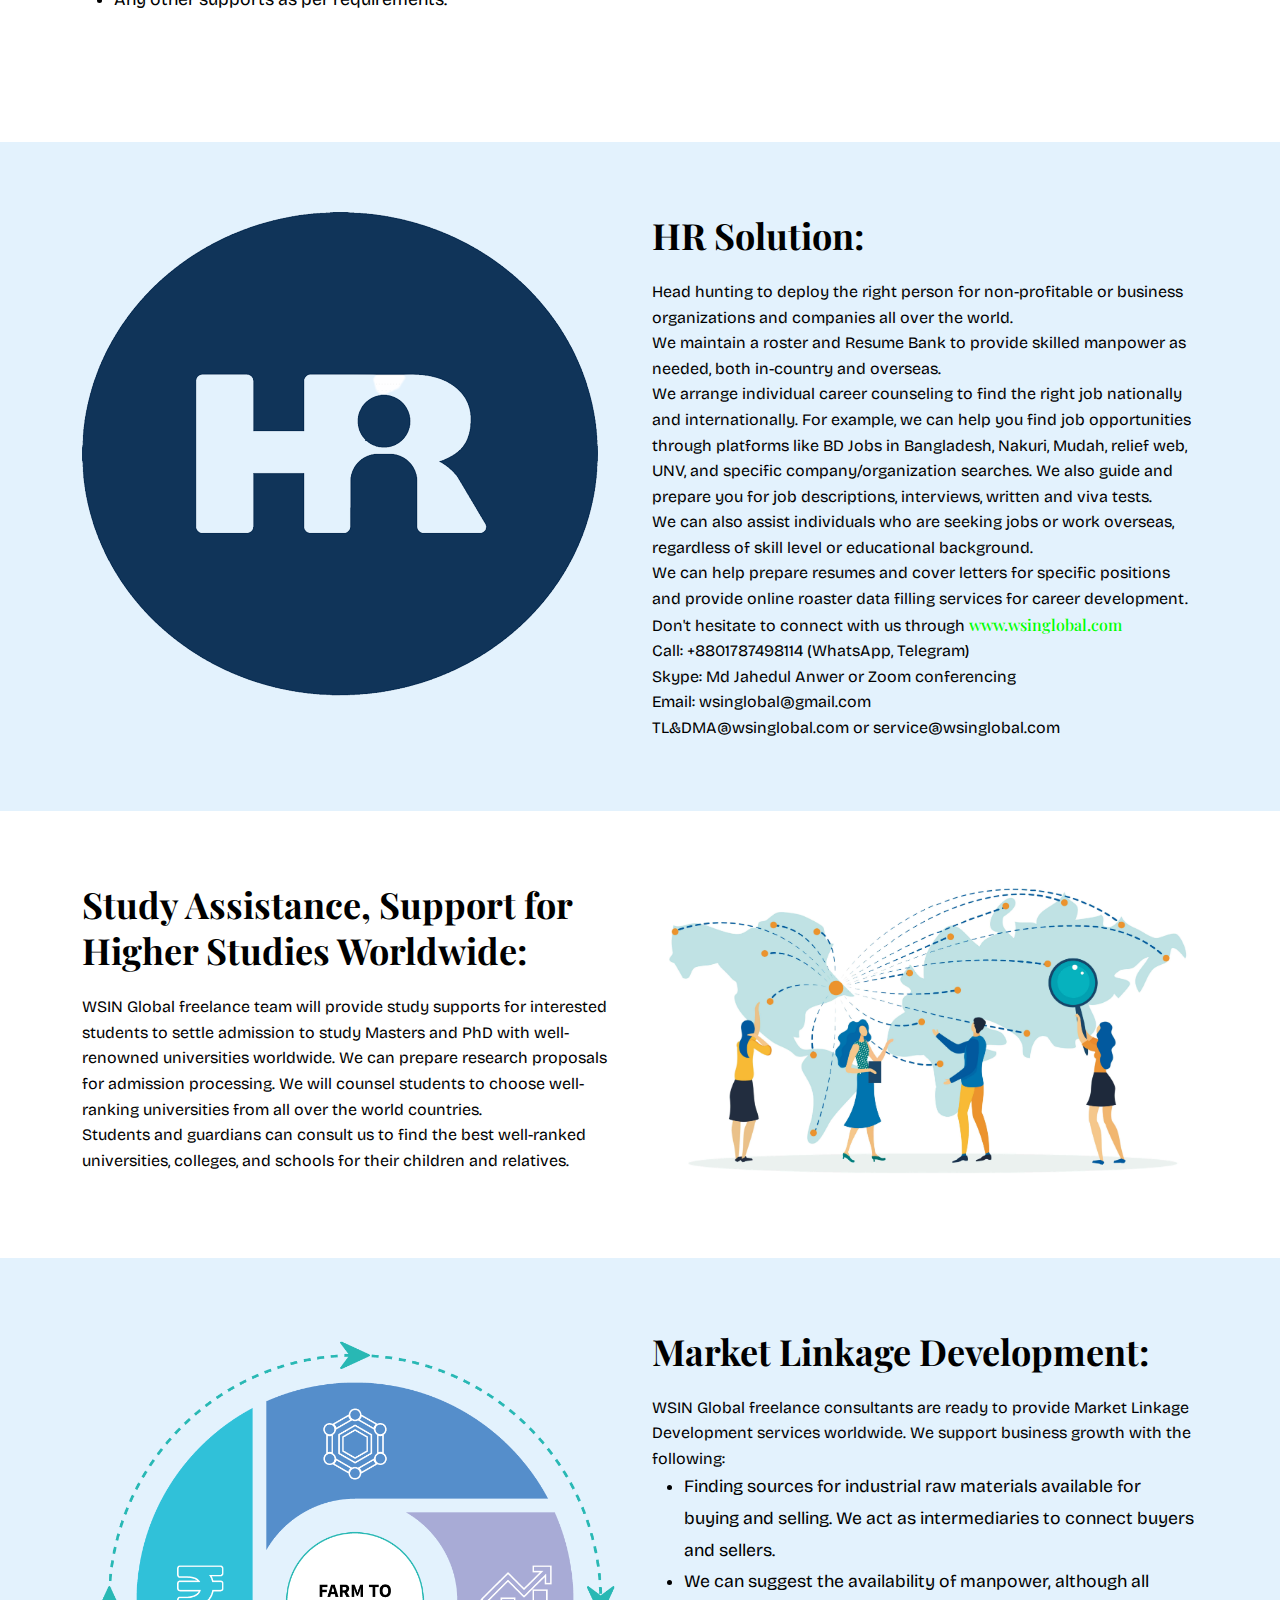
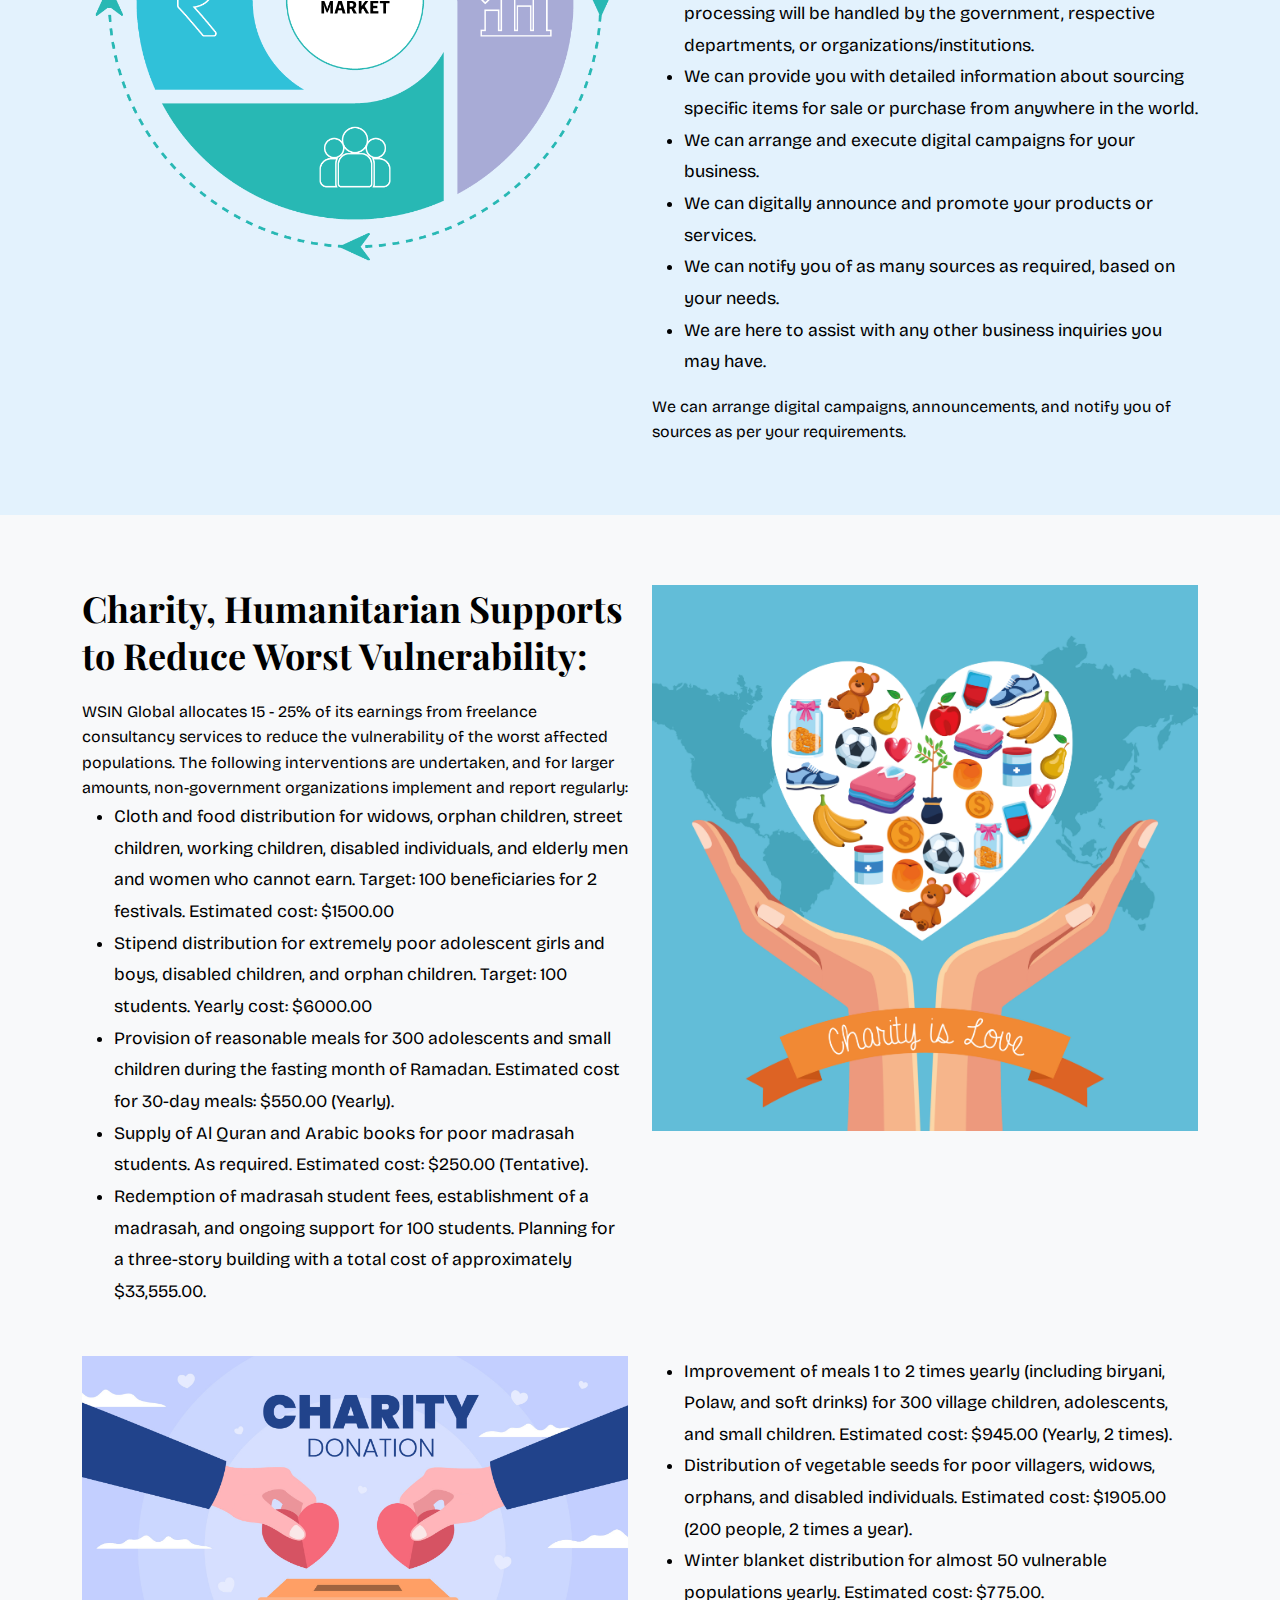
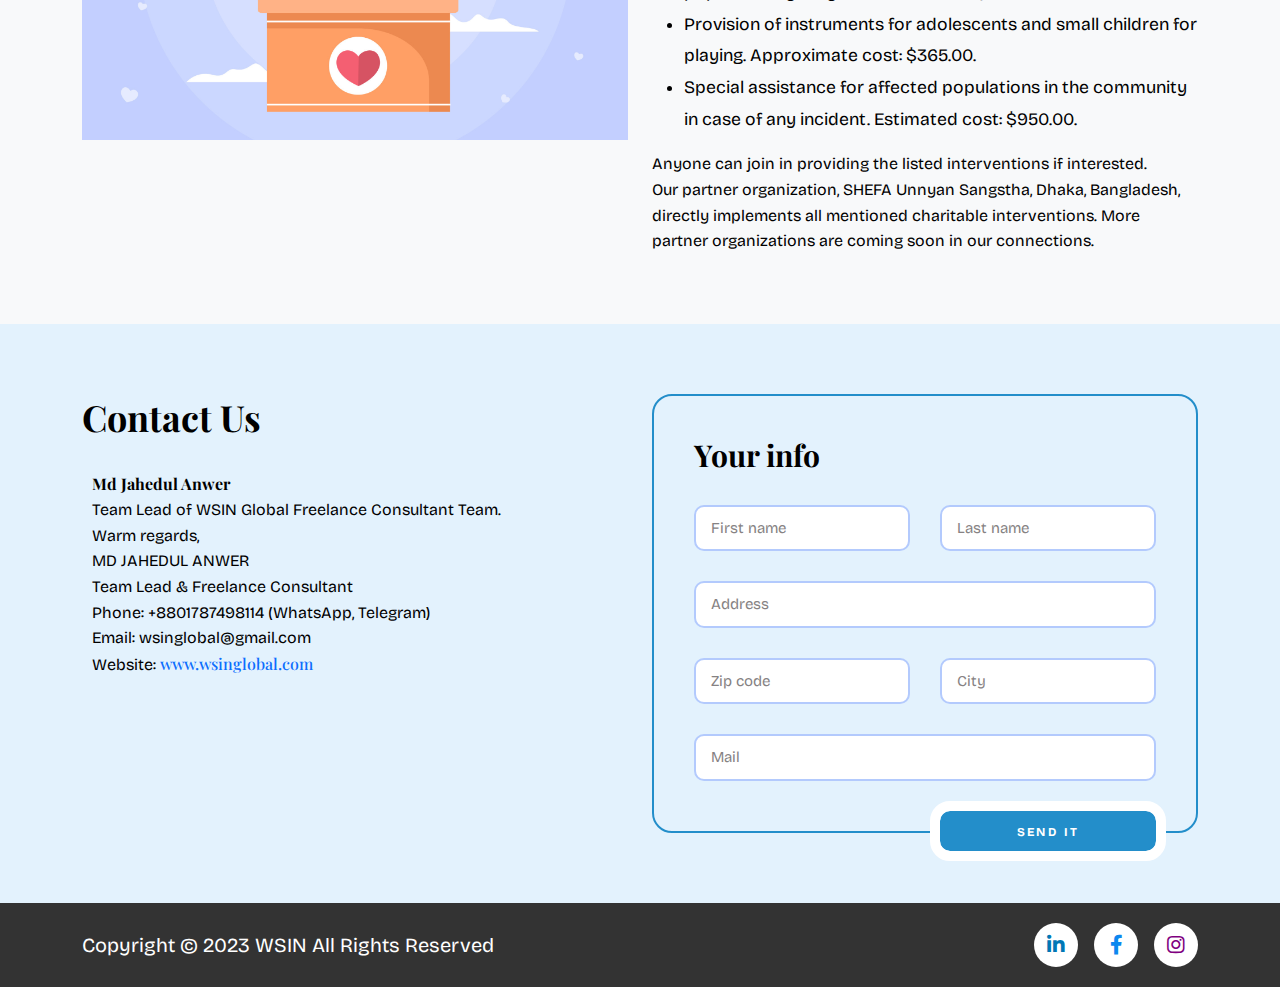
==== commit 39744518: "landing page" ====
--- a/index.html
+++ b/index.html
@@ -113,43 +113,6 @@
         </div>
       </section>
 
-      <!-- Contact section -->
-      <section id="contact">
-        <div class="container">
-          <div class="row">
-            <div class="col-12">
-              <h2>Contact Us</h2>
-              <div class="contact-info">
-                <div class="contact-details">
-                  <p>
-                    <strong>Md Jahedul Anwer</strong><br />
-                    Team Lead of WSIN Global Freelance Consultant Team.
-                  </p>
-                  <p>
-                    <a
-                      href="https://www.linkedin.com/in/wsinglobal/"
-                      target="_blank"
-                      >LinkedIn</a
-                    ><br />
-                    <a
-                      href="https://www.facebook.com/wsinglobal"
-                      target="_blank"
-                      >Facebook</a
-                    ><br />
-                    <a
-                      href="https://www.instagram.com/wsinglobal/"
-                      target="_blank"
-                      >Instagram</a
-                    >
-                  </p>
-                </div>
-              </div>
-              <!-- Add more content as needed -->
-            </div>
-          </div>
-        </div>
-      </section>
-
       <!-- Services section -->
       <section id="services" class="services-section">
         <div class="container bootstrap snippets bootdeys">
@@ -165,7 +128,7 @@
               <strong>Our speciality areas include:</strong>
             </div>
           </div>
-          <div class="row mb-4">
+          <div class="row mb-5">
             <div class="col-md-4 col-sm-6 content-card">
               <div class="card-big-shadow">
                 <div
@@ -186,6 +149,80 @@
                       proposals (business and humanitarian), technical and
                       financial documents, assignments, research proposals for
                       higher studies, and more.
+                    </p>
+                  </div>
+                </div>
+                <!-- end card -->
+              </div>
+            </div>
+
+            <div class="col-md-4 col-sm-6 content-card">
+              <div class="card-big-shadow">
+                <div
+                  class="card card-just-text"
+                  data-background="color"
+                  data-color="brown"
+                  data-radius="none"
+                >
+                  <div class="service-img offer">
+                    <img src="assets/img/services/offer.png" alt="offer" />
+                  </div>
+                  <div class="content">
+                    <h6 class="category">Best cards</h6>
+                    <h4 class="title"><a href="#">Offering </a></h4>
+                    <p class="description">
+                      digital marketing, web data research, web scraping, lead
+                      generation, social media marketing, search engine
+                      optimization, advertising, data entry, online surveys,
+                      typing, file conversion, translation, HR solutions, and
+                      headhunting for job seekers and employers.
+                    </p>
+                  </div>
+                </div>
+                <!-- end card -->
+              </div>
+            </div>
+
+            <div class="col-md-4 col-sm-6 content-card">
+              <div class="card-big-shadow">
+                <div
+                  class="card card-just-text"
+                  data-background="color"
+                  data-color="purple"
+                  data-radius="none"
+                >
+                  <div class="service-img create">
+                    <img src="assets/img/services/create.png" alt="create" />
+                  </div>
+                  <div class="content">
+                    <h6 class="category">Best cards</h6>
+                    <h4 class="title"><a href="#">Creating </a></h4>
+                    <p class="description">
+                      logos, banners, report cover pages, posters,
+                      advertisements, and other graphic design tasks.
+                    </p>
+                  </div>
+                </div>
+                <!-- end card -->
+              </div>
+            </div>
+
+            <div class="col-md-4 col-sm-6 content-card">
+              <div class="card-big-shadow">
+                <div
+                  class="card card-just-text"
+                  data-background="color"
+                  data-color="orange"
+                  data-radius="none"
+                >
+                  <div class="service-img design">
+                    <img src="assets/img/services/design.png" alt="design" />
+                  </div>
+                  <div class="content">
+                    <h6 class="category">Best cards</h6>
+                    <h4 class="title"><a href="#">Designing</a></h4>
+                    <p class="description">
+                      information, education, and communication materials.
                     </p>
                   </div>
                 </div>
@@ -234,86 +271,9 @@
                     </p>
                   </div>
                 </div>
-            
               </div>
             </div> -->
-
-            <div class="col-md-4 col-sm-6 content-card">
-              <div class="card-big-shadow">
-                <div
-                  class="card card-just-text"
-                  data-background="color"
-                  data-color="brown"
-                  data-radius="none"
-                >
-                  <div class="service-img offer">
-                    <img src="assets/img/services/offer.png" alt="offer" />
-                  </div>
-                  <div class="content">
-                    <h6 class="category">Best cards</h6>
-                    <h4 class="title"><a href="#">Offering </a></h4>
-                    <p class="description">
-                      digital marketing, web data research, web scraping, lead
-                      generation, social media marketing, search engine
-                      optimization, advertising, data entry, online surveys,
-                      typing, file conversion, translation, HR solutions, and
-                      headhunting for job seekers and employers.
-                    </p>
-                  </div>
-                </div>
-                <!-- end card -->
-              </div>
-            </div>
-
-            <div class="col-md-4 col-sm-6 content-card">
-              <div class="card-big-shadow">
-                <div
-                  class="card card-just-text"
-                  data-background="color"
-                  data-color="purple"
-                  data-radius="none"
-                >
-                  <div class="service-img create">
-                    <img src="assets/img/services/create.png" alt="create" />
-                  </div>
-                  <div class="content">
-                    <h6 class="category">Best cards</h6>
-                    <h4 class="title"><a href="#">Creating </a></h4>
-                    <p class="description">
-                      logos, banners, report cover pages, posters,
-                      advertisements, and other graphic design tasks.
-                    </p>
-                  </div>
-                </div>
-                <!-- end card -->
-              </div>
-            </div>
-
-            <div class="col-md-4 col-sm-6 content-card">
-              <div class="card-big-shadow">
-                <div
-                  class="card card-just-text"
-                  data-background="color"
-                  data-color="orange"
-                  data-radius="none"
-                >
-                  <div class="service-img design">
-                    <img src="assets/img/services/design.png" alt="design" />
-                  </div>
-                  <div class="content">
-                    <h6 class="category">Best cards</h6>
-                    <h4 class="title"><a href="#">Designing</a></h4>
-                    <p class="description">
-                      information, education, and communication materials.
-                    </p>
-                  </div>
-                </div>
-                <!-- end card -->
-              </div>
-            </div>
-          </div>
-        </div>
-        <div class="container">
+          </div>
           <div class="row">
             <div class="col-lg-12">
               <p>
@@ -517,23 +477,6 @@
             <div class="col-12">
               <div class="work-sample-content">
                 <h2>Some Work Sample:</h2>
-                <p>
-                  Logo:
-                  <br />
-                  <img
-                    src="assets/img/logo/header_logo.png"
-                    alt="Logo"
-                    class="work-sample-image"
-                  />
-                </p>
-                <p>
-                  More details, please connect to our YouTube Channel:
-                  <a
-                    href="https://www.youtube.com/@wsinglobal5339"
-                    target="_blank"
-                    >WSIN GLOBAL</a
-                  >
-                </p>
                 <p>Publications for Sale:</p>
                 <ul>
                   <li>
@@ -551,51 +494,26 @@
                   <li>Kitchen gardening to meet up family nutrition</li>
                 </ul>
                 <p>
+                  More details, please connect to our YouTube Channel:
+                  <a
+                    href="https://www.youtube.com/@wsinglobal5339"
+                    target="_blank"
+                    >WSIN GLOBAL</a
+                  >
+                </p>
+                <p>
                   Picture for SALE: Selling natural creative pictures.
                   <br />
                   Sample picture: more pictures will be attached herewith soon:
                 </p>
-                <div class="work-sample-images">
-                  <img
-                    src="path/to/sample-image1.png"
-                    alt="Sample Image 1"
-                    class="sample-image"
-                  />
-                  <img
-                    src="path/to/sample-image2.png"
-                    alt="Sample Image 2"
-                    class="sample-image"
-                  />
-                  <!-- Add more images as needed -->
-                </div>
-              </div>
-            </div>
-          </div>
-        </div>
-      </section>
-
-      <!-- Study Assistance & Support section -->
-      <section id="study-support">
-        <div class="container">
-          <div class="row">
-            <div class="col-12">
-              <div class="study-support-content">
-                <h2>Study Assistance, Support for Higher Studies Worldwide:</h2>
-                <p>
-                  WSIN Global freelance team will provide study supports for
-                  interested students to settle admission to study Masters and
-                  PhD with well-renowned universities worldwide. We can prepare
-                  research proposals for admission processing. We will counsel
-                  students to choose well-ranking universities from all over the
-                  world countries.
-                </p>
-                <p>
-                  Students and guardians can consult us to find the best
-                  well-ranked universities, colleges, and schools for their
-                  children and relatives.
-                </p>
-              </div>
-            </div>
+              </div>
+            </div>
+          </div>
+        </div>
+        <!-- photo gallery area  -->
+        <div class="galeria">
+          <div class="container">
+            <div class="contenedorImgs"></div>
           </div>
         </div>
       </section>
@@ -604,7 +522,15 @@
       <section id="entrepreneurship-support">
         <div class="container">
           <div class="row">
-            <div class="col-12">
+            <div class="col-lg-6">
+              <div class="about-img">
+                <img
+                  src="assets/img/EntrepreneurialSupportSystems.jpg"
+                  alt="EntrepreneurialSupportSystems"
+                />
+              </div>
+            </div>
+            <div class="col-lg-6">
               <div class="entrepreneurship-support-content">
                 <h2>Entrepreneurship Consultancy Support for:</h2>
                 <p>
@@ -635,6 +561,13 @@
                     Export Import seeds through export, Import agencies, any
                     required.
                   </li>
+                </ul>
+              </div>
+            </div>
+            <div class="py-3"></div>
+            <div class="col-lg-6">
+              <div class="entrepreneurship-support-content">
+                <ul>
                   <li>
                     Landscape Gardening (Including Roof Top, Balcony and
                     Landed).
@@ -656,6 +589,14 @@
                 </ul>
               </div>
             </div>
+            <div class="col-lg-6 text-lg-end text-center">
+              <div class="about-img">
+                <img
+                  src="assets/img/entrepreneurship.jpg"
+                  alt="entrepreneurship"
+                />
+              </div>
+            </div>
           </div>
         </div>
       </section>
@@ -664,7 +605,12 @@
       <section id="hr-solution">
         <div class="container">
           <div class="row">
-            <div class="col-12">
+            <div class="col-lg-6 text-lg-start text-center">
+              <div class="about-img">
+                <img src="assets/img/hr-solution.png" alt="hr-solution" />
+              </div>
+            </div>
+            <div class="col-lg-6">
               <div class="hr-solution-content">
                 <h2>HR Solution:</h2>
                 <p>
@@ -707,11 +653,47 @@
         </div>
       </section>
 
+      <!-- Study Assistance & Support section -->
+      <section id="study-support">
+        <div class="container">
+          <div class="row">
+            <div class="col-lg-6">
+              <div class="study-support-content">
+                <h2>Study Assistance, Support for Higher Studies Worldwide:</h2>
+                <p>
+                  WSIN Global freelance team will provide study supports for
+                  interested students to settle admission to study Masters and
+                  PhD with well-renowned universities worldwide. We can prepare
+                  research proposals for admission processing. We will counsel
+                  students to choose well-ranking universities from all over the
+                  world countries.
+                </p>
+                <p>
+                  Students and guardians can consult us to find the best
+                  well-ranked universities, colleges, and schools for their
+                  children and relatives.
+                </p>
+              </div>
+            </div>
+            <div class="col-lg-6">
+              <div class="about-img">
+                <img src="assets/img/study.jpg" alt="study" />
+              </div>
+            </div>
+          </div>
+        </div>
+      </section>
+
       <!-- Market Linkage Development section -->
       <section id="market-linkage">
         <div class="container">
           <div class="row">
-            <div class="col-12">
+            <div class="col-lg-6">
+              <div class="about-img">
+                <img src="assets/img/market-linkage.png" alt="market-linkage" />
+              </div>
+            </div>
+            <div class="col-lg-6">
               <div class="market-linkage-content">
                 <h2>Market Linkage Development:</h2>
                 <p>
@@ -766,7 +748,7 @@
       <section id="charity-support">
         <div class="container">
           <div class="row">
-            <div class="col-12">
+            <div class="col-lg-6">
               <div class="charity-support-content">
                 <h2>
                   Charity, Humanitarian Supports to Reduce Worst Vulnerability:
@@ -807,6 +789,23 @@
                     $33,555.00.
                   </li>
                   <!-- Add more interventions -->
+                </ul>
+              </div>
+            </div>
+            <div class="col-lg-6">
+              <div class="about-img">
+                <img src="assets/img/donation.jpg" alt="donation" />
+              </div>
+            </div>
+            <div class="py-3"></div>
+            <div class="col-lg-6">
+              <div class="about-img">
+                <img src="assets/img/charity.jpg" alt="charity" />
+              </div>
+            </div>
+            <div class="col-lg-6">
+              <div class="charity-support-content">
+                <ul>
                   <li>
                     Improvement of meals 1 to 2 times yearly (including biryani,
                     Polaw, and soft drinks) for 300 village children,
@@ -846,23 +845,102 @@
           </div>
         </div>
       </section>
+
+      <!-- Contact section -->
+      <section id="contact">
+        <div class="container">
+          <div class="row">
+            <div class="col-lg-6">
+              <h2>Contact Us</h2>
+              <div class="contact-info">
+                <div class="contact-details">
+                  <p>
+                    <strong>Md Jahedul Anwer</strong><br />
+                    Team Lead of WSIN Global Freelance Consultant Team.
+                  </p>
+
+                  <p>
+                    Warm regards,<br />
+                    MD JAHEDUL ANWER<br />
+                    Team Lead & Freelance Consultant<br />
+                    Phone: +8801787498114 (WhatsApp, Telegram)<br />
+                    Email: wsinglobal@gmail.com<br />
+                    Website:
+                    <a target="_blank" href="https://www.wsinglobal.com/"
+                      >www.wsinglobal.com</a
+                    >
+                  </p>
+                </div>
+              </div>
+              <!-- Add more content as needed -->
+            </div>
+            <div class="col-lg-6">
+              <div class="contact-form">
+                <form autocomplete="off">
+                  <div id="focus"></div>
+                  <h2>Your info</h2>
+                  <input
+                    type="text"
+                    half
+                    placeholder="First name"
+                    autocomplete="no"
+                  />
+                  <input
+                    type="text"
+                    half
+                    placeholder="Last name"
+                    autocomplete="no"
+                  />
+                  <input type="text" placeholder="Address" autocomplete="no" />
+                  <input
+                    type="text"
+                    half
+                    placeholder="Zip code"
+                    autocomplete="no"
+                  />
+                  <input
+                    type="text"
+                    half
+                    placeholder="City"
+                    autocomplete="no"
+                  />
+                  <input type="text" placeholder="Mail" autocomplete="no" />
+                  <input type="submit" value="Send it" />
+                </form>
+              </div>
+            </div>
+          </div>
+        </div>
+      </section>
     </main>
     <!-- Footer section -->
     <footer class="footer-area">
       <div class="container">
-        <div class="row">
-          <div class="col-12">
-            <p>
-              Warm regards,<br />
-              MD JAHEDUL ANWER<br />
-              Team Lead & Freelance Consultant<br />
-              Phone: +8801787498114 (WhatsApp, Telegram)<br />
-              Email: wsinglobal@gmail.com<br />
-              Website:
-              <a target="_blank" href="https://www.wsinglobal.com/"
-                >www.wsinglobal.com</a
-              >
-            </p>
+        <div class="row align-items-center">
+          <div class="col-lg-6">
+            <p>Copyright &copy; 2023 WSIN All Rights Reserved</p>
+          </div>
+          <div class="col-lg-6 text-end">
+            <div class="footer-social">
+              <a
+                class="linkedin"
+                href="https://www.linkedin.com/in/wsinglobal/"
+                target="_blank"
+                ><i class="fab fa-linkedin-in"></i></a
+              ><br />
+              <a
+                class="facebook"
+                href="https://www.facebook.com/wsinglobal"
+                target="_blank"
+                ><i class="fab fa-facebook-f"></i></a
+              ><br />
+              <a
+                class="instagram"
+                href="https://www.instagram.com/wsinglobal/"
+                target="_blank"
+                ><i class="fab fa-instagram"></i
+              ></a>
+            </div>
           </div>
         </div>
       </div>
--- a/assets/css/main.css
+++ b/assets/css/main.css
@@ -457,6 +457,8 @@
 a.nav-link {
   font-weight: 700;
   color: #000;
+  font-family: "Bricolage Grotesque", sans-serif;
+  text-transform: uppercase;
 }
 
 /* Custom CSS for sections */
@@ -476,9 +478,17 @@
 /* header css end */
 
 /* about us css start */
+#about {
+  background-image: url("../img/about.jpg");
+  background-repeat: no-repeat;
+  background-size: cover;
+  background-position: center;
+  color: #fff;
+}
 
 #about h2 {
   margin-bottom: 1rem;
+  color: #fff;
 }
 #about p {
   font-size: 16px;
@@ -503,6 +513,7 @@
 /* about us css end */
 
 /* contact us css start */
+
 .contact-section {
   padding: 40px 0;
   text-align: center;
@@ -523,6 +534,79 @@
   text-decoration: none;
 }
 
+/*contact form css start*/
+
+.contact-form form {
+  border: 2px solid #238eca;
+  padding: 40px 10px 20px 40px;
+  max-width: 700px;
+  border-radius: 20px;
+}
+
+.contact-form #focus {
+  border: 3px solid #fef6fb;
+  box-shadow: 0 0 10px 0 #238eca;
+  position: absolute;
+  transition: width 0.2s ease, height 0.2s ease, left 0.2s ease, top 0.2s ease,
+    border-radius 0.2s ease;
+  pointer-events: none;
+  z-index: 5;
+  border-radius: 10px;
+  display: none;
+}
+.contact-form h2 {
+  margin-bottom: 30px;
+  font-size: 2em;
+  color: #000;
+}
+.contact-form input {
+  padding: 10px 15px;
+  border-radius: 10px;
+  transition: 0.3s ease;
+  color: #868283;
+
+  &[type="text"] {
+    width: calc(100% - 30px);
+    margin-bottom: 30px;
+    border: 2px solid #b3cafd;
+    &:placeholder-shown {
+      border: 2px solid #b3cafd;
+    }
+    &::placeholder {
+      color: #868283;
+    }
+    &[half] {
+      width: calc(50% - 30px);
+      float: left;
+      margin-right: 30px;
+    }
+  }
+  &[type="submit"] {
+    background: #238eca;
+    color: #fff;
+    border: 2px solid #238eca;
+    outline: 10px solid #fff;
+    width: calc(50% - 30px);
+    height: 40px;
+    margin: 0 30px -20px 0;
+    float: right;
+    font-weight: 700;
+    font-size: 12px;
+    letter-spacing: 1.8pt;
+    text-transform: uppercase;
+    cursor: pointer;
+
+    &:hover {
+      outline-width: 0;
+    }
+  }
+  &:focus {
+    outline: 0;
+  }
+}
+
+/*contact form css end*/
+
 @media (max-width: 768px) {
   .contact-info {
     flex-direction: column;
@@ -553,14 +637,14 @@
 }
 
 .card-big-shadow {
-  max-width: 320px;
+  max-width: 350px;
   position: relative;
   margin: 0 auto;
-  min-height: 395px;
+  min-height: 400px;
 }
 
 .card.card-just-text {
-  height: 395px;
+  height: 400px;
 }
 
 .coloured-cards .card {
@@ -641,7 +725,7 @@
 }
 
 .card.card-just-text .content {
-  padding: 100px 25px 25px;
+  padding: 130px 25px 25px;
   text-align: center;
 }
 
@@ -772,6 +856,10 @@
 
 /* mission vision us css start */
 
+#vision {
+  background-color: #f8f9fa;
+}
+
 .vision-wrap {
   margin-top: 110px;
   padding: 140px 20px 20px;
@@ -836,9 +924,6 @@
 /* mission vision us css end */
 
 /* Speech css start */
-#speech {
-  background-color: #f8f9fa;
-}
 
 .speech-content {
   font-size: 1.1rem;
@@ -913,9 +998,6 @@
 /* Operation Strategy css end */
 
 /* Work Sample css start */
-#work-sample {
-  background-color: #f9f9f9;
-}
 
 .work-sample-content {
   font-size: 1.1rem;
@@ -944,6 +1026,300 @@
   margin-bottom: 10px;
 }
 
+/* photo gallery css start  */
+
+.galeria {
+  width: 100%;
+  margin: 0 auto;
+  /* background-color: #1c1c1c; */
+  overflow: hidden;
+}
+.galeria.vis .container h1,
+.galeria.vis .container h2 {
+  opacity: 1;
+  transform: none;
+}
+.galeria.vis .container .h2 {
+  transition-delay: 0.2s;
+}
+.galeria.vis .container .contenedorImgs .imagen {
+  opacity: 1;
+  transform: none;
+}
+.galeria.vis .container .contenedorImgs .imagen:nth-child(1) {
+  transition-delay: 0.1s;
+}
+.galeria.vis .container .contenedorImgs .imagen:nth-child(2) {
+  transition-delay: 0.2s;
+}
+.galeria.vis .container .contenedorImgs .imagen:nth-child(3) {
+  transition-delay: 0.3s;
+}
+.galeria.vis .container .contenedorImgs .imagen:nth-child(4) {
+  transition-delay: 0.4s;
+}
+.galeria.vis .container .contenedorImgs .imagen:nth-child(5) {
+  transition-delay: 0.5s;
+}
+.galeria.vis .container .contenedorImgs .imagen:nth-child(6) {
+  transition-delay: 0.6s;
+}
+.galeria.vis .container .contenedorImgs .imagen:nth-child(7) {
+  transition-delay: 0.7s;
+}
+.galeria.vis .container .contenedorImgs .imagen:nth-child(8) {
+  transition-delay: 0.8s;
+}
+.galeria.vis .container .contenedorImgs .imagen:nth-child(9) {
+  transition-delay: 0.9s;
+}
+.galeria.vis .container .contenedorImgs .imagen:nth-child(10) {
+  transition-delay: 1s;
+}
+.galeria.scale .container {
+  opacity: 0;
+  transform: scale(1.2);
+}
+.galeria .container {
+  width: 90%;
+  margin: 0 auto;
+  transition: ease all 0.5s;
+}
+.galeria .container h1,
+.galeria .container h2 {
+  opacity: 0;
+  color: #fff;
+  font-weight: 500;
+  text-align: center;
+  letter-spacing: 1px;
+  text-transform: uppercase;
+  transform: translateY(-30px);
+  transition: ease all 0.5s;
+}
+.galeria .container h1 {
+  font-size: 60px;
+}
+.galeria .container .contenedorImgs {
+  display: flex;
+  flex-direction: row;
+  flex-wrap: wrap;
+  align-items: center;
+  justify-content: flex-start;
+  align-content: center;
+  width: 100%;
+  margin-top: 30px;
+}
+.galeria .container .contenedorImgs .imagen {
+  background-size: cover;
+  background-position: center;
+  background-repeat: no-repeat;
+  width: calc((100% / 3) - 20px);
+  height: 250px;
+  margin: 10px;
+  opacity: 0;
+  transform: translateX(-50px);
+  position: relative;
+  overflow: hidden;
+  cursor: pointer;
+  transition: ease all 0.5s;
+}
+.galeria .container .contenedorImgs .imagen:hover:before {
+  opacity: 1;
+}
+.galeria .container .contenedorImgs .imagen:hover .nombre {
+  transform: none;
+}
+.galeria .container .contenedorImgs .imagen:before {
+  content: "";
+  position: absolute;
+  top: 0;
+  left: 0;
+  width: 100%;
+  height: 100%;
+  opacity: 0;
+  background: linear-gradient(transparent, #fff);
+  transition: ease all 0.5s;
+}
+.galeria .container .contenedorImgs .imagen .nombre {
+  position: absolute;
+  bottom: 0;
+  left: 0;
+  right: 0;
+  margin: 0 auto;
+  width: 90%;
+  color: #fff;
+  font-size: 30px;
+  text-align: center;
+  transform: translateY(100%);
+  text-shadow: -2px -2px 5px #1c1c1c;
+  transition: cubic-bezier(0.68, -0.55, 0.27, 1.55) all 0.5s;
+}
+
+.fullPreview {
+  display: flex;
+  flex-direction: column;
+  flex-wrap: nowrap;
+  align-items: center;
+  justify-content: center;
+  align-content: center;
+  display: none;
+  position: fixed;
+  top: 0;
+  left: 0;
+  width: 100%;
+  height: 100%;
+  background-color: rgba(28, 28, 28, 0.9);
+  z-index: 100;
+}
+.fullPreview.anim .wrapper .titulo {
+  opacity: 0;
+  transform: translateX(-100px);
+  transition-delay: 0s;
+}
+.fullPreview.anim .wrapper img {
+  opacity: 0;
+  transform: translateX(100px);
+}
+.fullPreview.anim .wrapper .desc {
+  opacity: 0;
+  transform: translateY(100px);
+  transition-delay: 0s;
+}
+.fullPreview .cerrarModal {
+  display: flex;
+  flex-direction: column;
+  flex-wrap: nowrap;
+  align-items: center;
+  justify-content: center;
+  align-content: center;
+  position: absolute;
+  top: 30px;
+  right: 30px;
+  width: 50px;
+  height: 50px;
+  border-radius: 50%;
+  background-color: #fff;
+  cursor: pointer;
+  z-index: 10;
+  transition: ease all 0.3s;
+}
+.fullPreview .cerrarModal:hover {
+  transform: rotate(90deg);
+}
+.fullPreview .cerrarModal:before,
+.fullPreview .cerrarModal:after {
+  content: "";
+  position: absolute;
+  width: 50%;
+  height: 2px;
+  background-color: #1c1c1c;
+}
+.fullPreview .cerrarModal:before {
+  transform: rotate(45deg);
+}
+.fullPreview .cerrarModal:after {
+  transform: rotate(-45deg);
+}
+.fullPreview .wrapper {
+  display: flex;
+  flex-direction: column;
+  flex-wrap: nowrap;
+  align-items: center;
+  justify-content: center;
+  align-content: center;
+  width: 90%;
+  height: 90%;
+  position: relative;
+}
+.fullPreview .wrapper .blur {
+  background-size: cover;
+  background-position: center;
+  background-repeat: no-repeat;
+  position: absolute;
+  top: 0;
+  left: 0;
+  width: 100%;
+  height: 100%;
+  filter: blur(40px);
+  transition: ease all 0.5s;
+}
+.fullPreview .wrapper .titulo {
+  position: absolute;
+  top: 0;
+  left: 0;
+  color: transparent;
+  font-size: 100px;
+  -webkit-text-stroke: 1px #fff;
+  z-index: 1;
+  transition: cubic-bezier(0.68, -0.55, 0.27, 1.55) all 0.5s 0.3s;
+}
+.fullPreview .wrapper img {
+  max-width: 90%;
+  max-height: 80%;
+  position: relative;
+  transition: cubic-bezier(0.68, -0.55, 0.27, 1.55) all 0.5s;
+}
+.fullPreview .wrapper .desc {
+  width: 100%;
+  max-width: 600px;
+  padding: 10px 0;
+  color: #fff;
+  text-align: center;
+  position: relative;
+  transition: cubic-bezier(0.68, -0.55, 0.27, 1.55) all 0.5s 0.5s;
+}
+.fullPreview .controles {
+  position: absolute;
+  bottom: 30px;
+  width: 90%;
+  display: flex;
+  justify-content: space-between;
+}
+.fullPreview .controles .control {
+  display: flex;
+  flex-direction: column;
+  flex-wrap: nowrap;
+  align-items: center;
+  justify-content: center;
+  align-content: center;
+  width: 50px;
+  height: 30px;
+  position: relative;
+  cursor: pointer;
+  transition: cubic-bezier(0.68, -0.55, 0.27, 1.55) all 0.5s;
+}
+.fullPreview .controles .control:hover {
+  width: 70px;
+}
+.fullPreview .controles .control.av {
+  order: 2;
+}
+.fullPreview .controles .control.ret {
+  transform: rotate(180deg);
+  order: 1;
+}
+.fullPreview .controles .control:before,
+.fullPreview .controles .control:after {
+  content: "";
+  position: absolute;
+}
+.fullPreview .controles .control:before {
+  left: 0;
+  width: 80%;
+  height: 2px;
+  background-color: #fff;
+}
+.fullPreview .controles .control:after {
+  right: 0;
+  width: 10px;
+  height: 10px;
+  border: 2px solid #fff;
+  border-bottom: 0;
+  border-left: 0;
+  transform: rotate(45deg);
+}
+/* photo gallery css end */
+
 @media (max-width: 768px) {
   #work-sample {
     padding: 20px 0;
@@ -952,6 +1328,14 @@
 /* Work Sample css end */
 
 /* Study & Entrepreneurship css start */
+
+#study-support {
+  background-color: #fff;
+}
+
+#entrepreneurship-support {
+  background-color: #fff;
+}
 
 .study-support-content,
 .entrepreneurship-support-content {
@@ -976,6 +1360,10 @@
   line-height: 1.8;
 }
 
+.hr-solution-content a {
+  color: #0f0;
+}
+
 @media (max-width: 768px) {
   #hr-solution,
   #market-linkage {
@@ -986,6 +1374,10 @@
 
 /* charity css start */
 
+#charity-support {
+  background-color: #f8f9fa;
+}
+
 .charity-support-content {
   font-size: 1.1rem;
   line-height: 1.8;
@@ -1002,11 +1394,38 @@
 footer {
   background-color: #333;
   color: #fff;
+  padding: 20px 0;
+  font-size: 20px;
+}
+
+footer a {
+  color: #fff;
+}
+
+.footer-social {
+  display: flex;
+  flex-direction: row;
+  justify-content: end;
+  column-gap: 8px;
+}
+
+.footer-social a i {
+  padding: 12px;
+  height: 44px;
+  width: 44px;
   text-align: center;
-  padding: 40px 0;
-}
-
-footer a {
-  color: #fff;
-}
+  border-radius: 50%;
+  background: #fff;
+}
+
+.footer-social .linkedin {
+  color: #0077b5;
+}
+.footer-social .facebook {
+  color: #0c87ef;
+}
+.footer-social .instagram {
+  color: purple;
+}
+
 /* Footer css end */
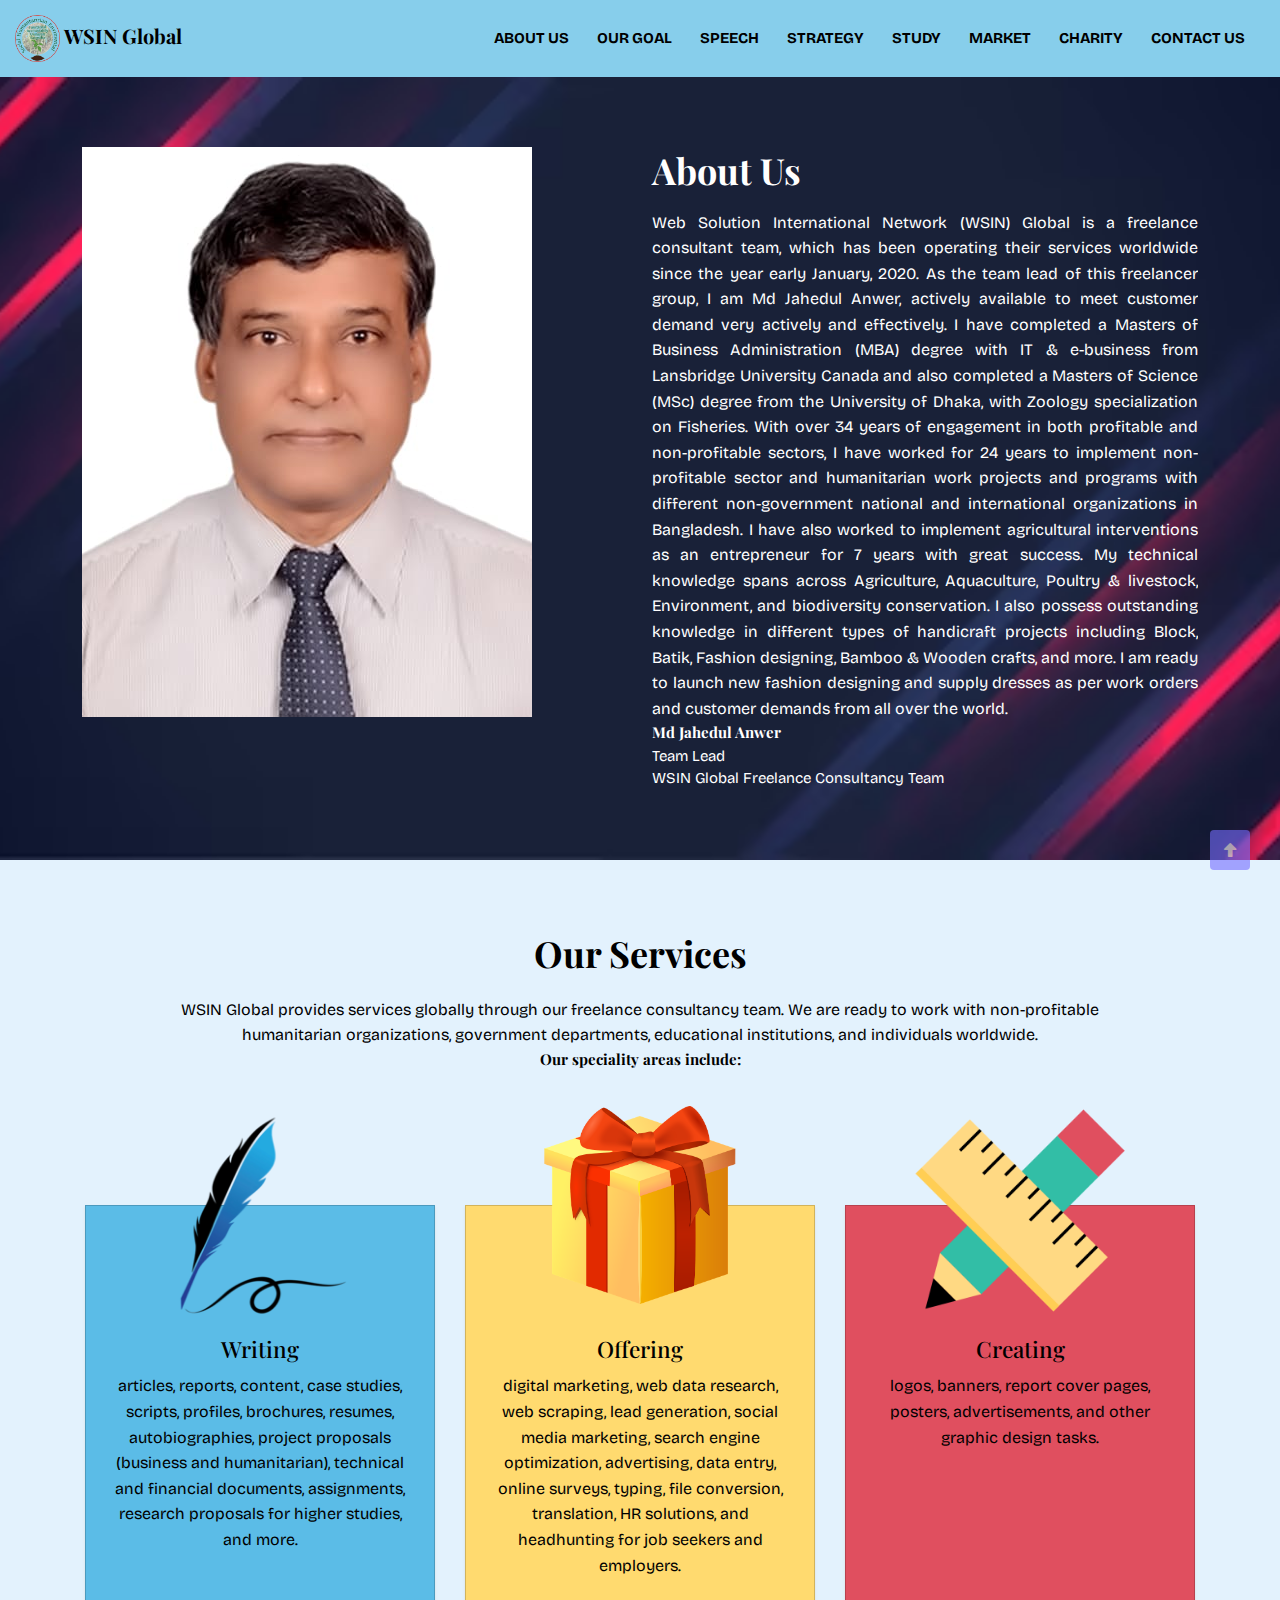
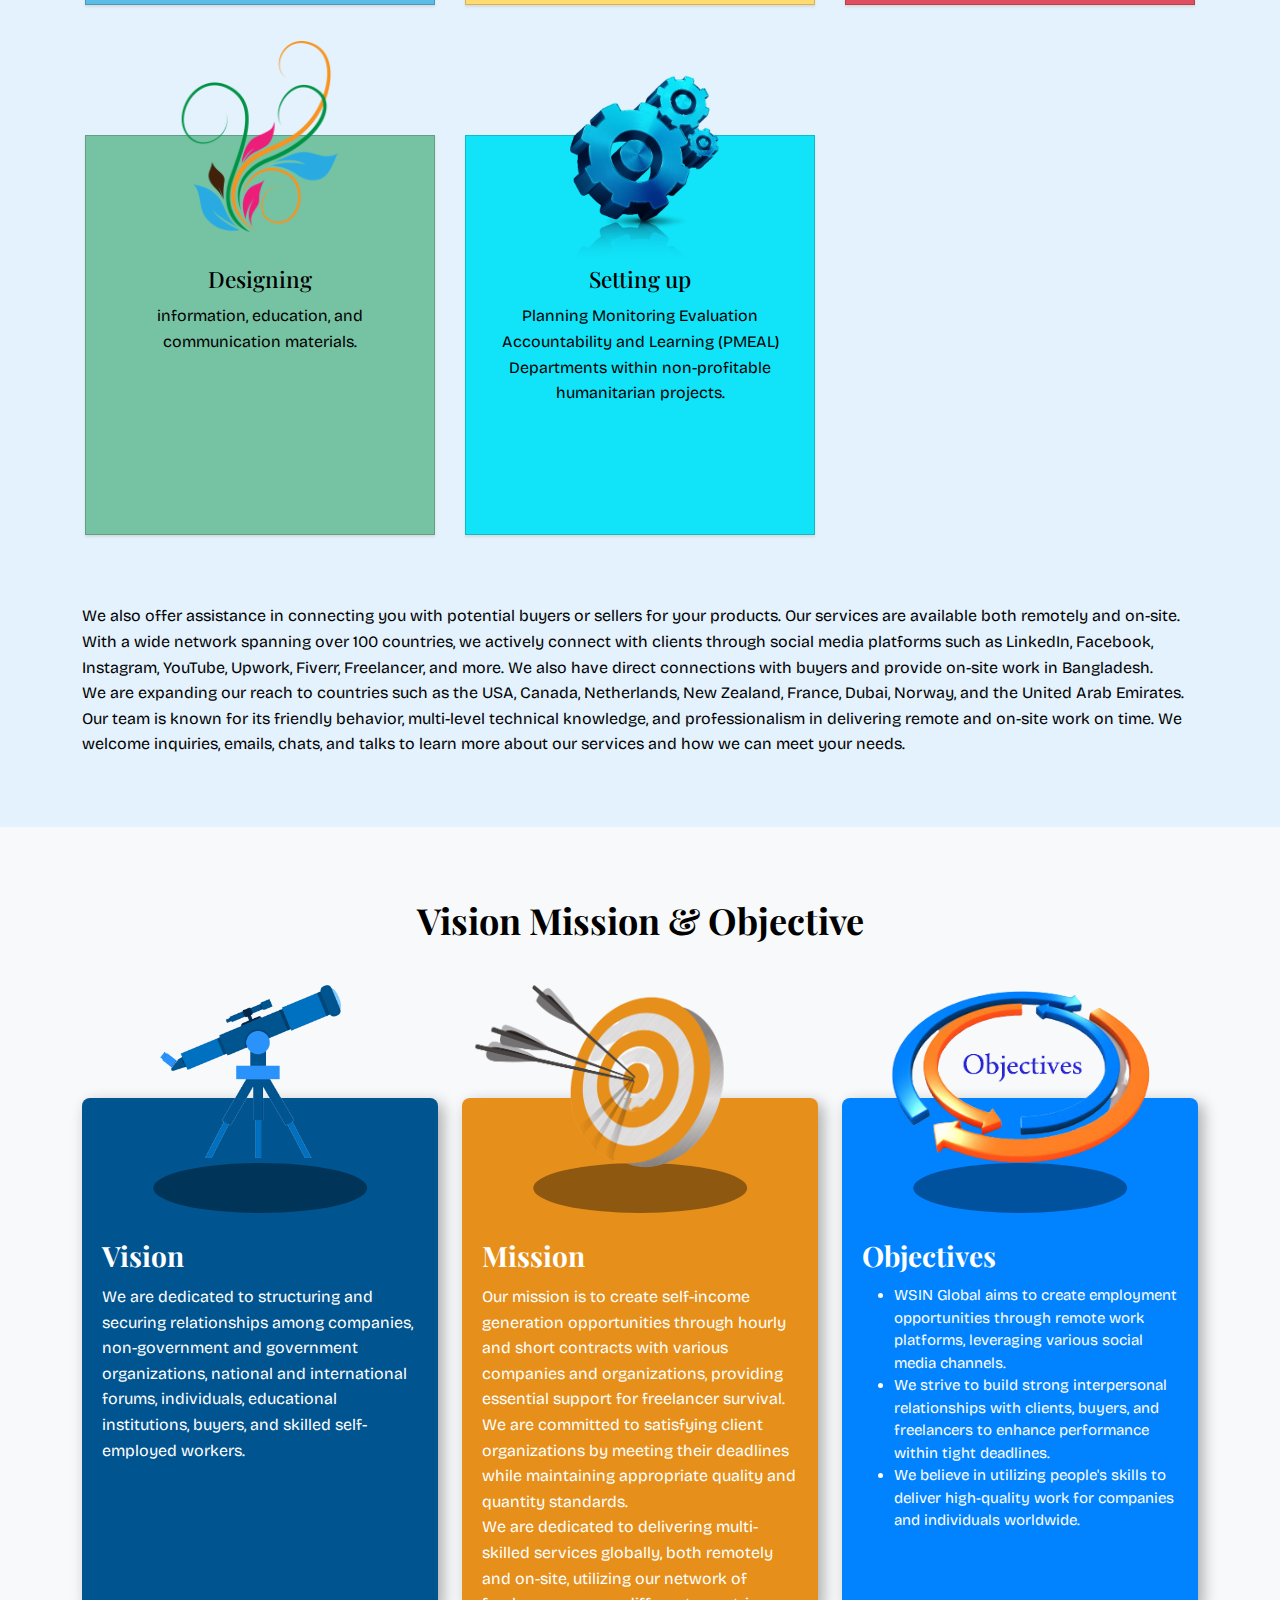
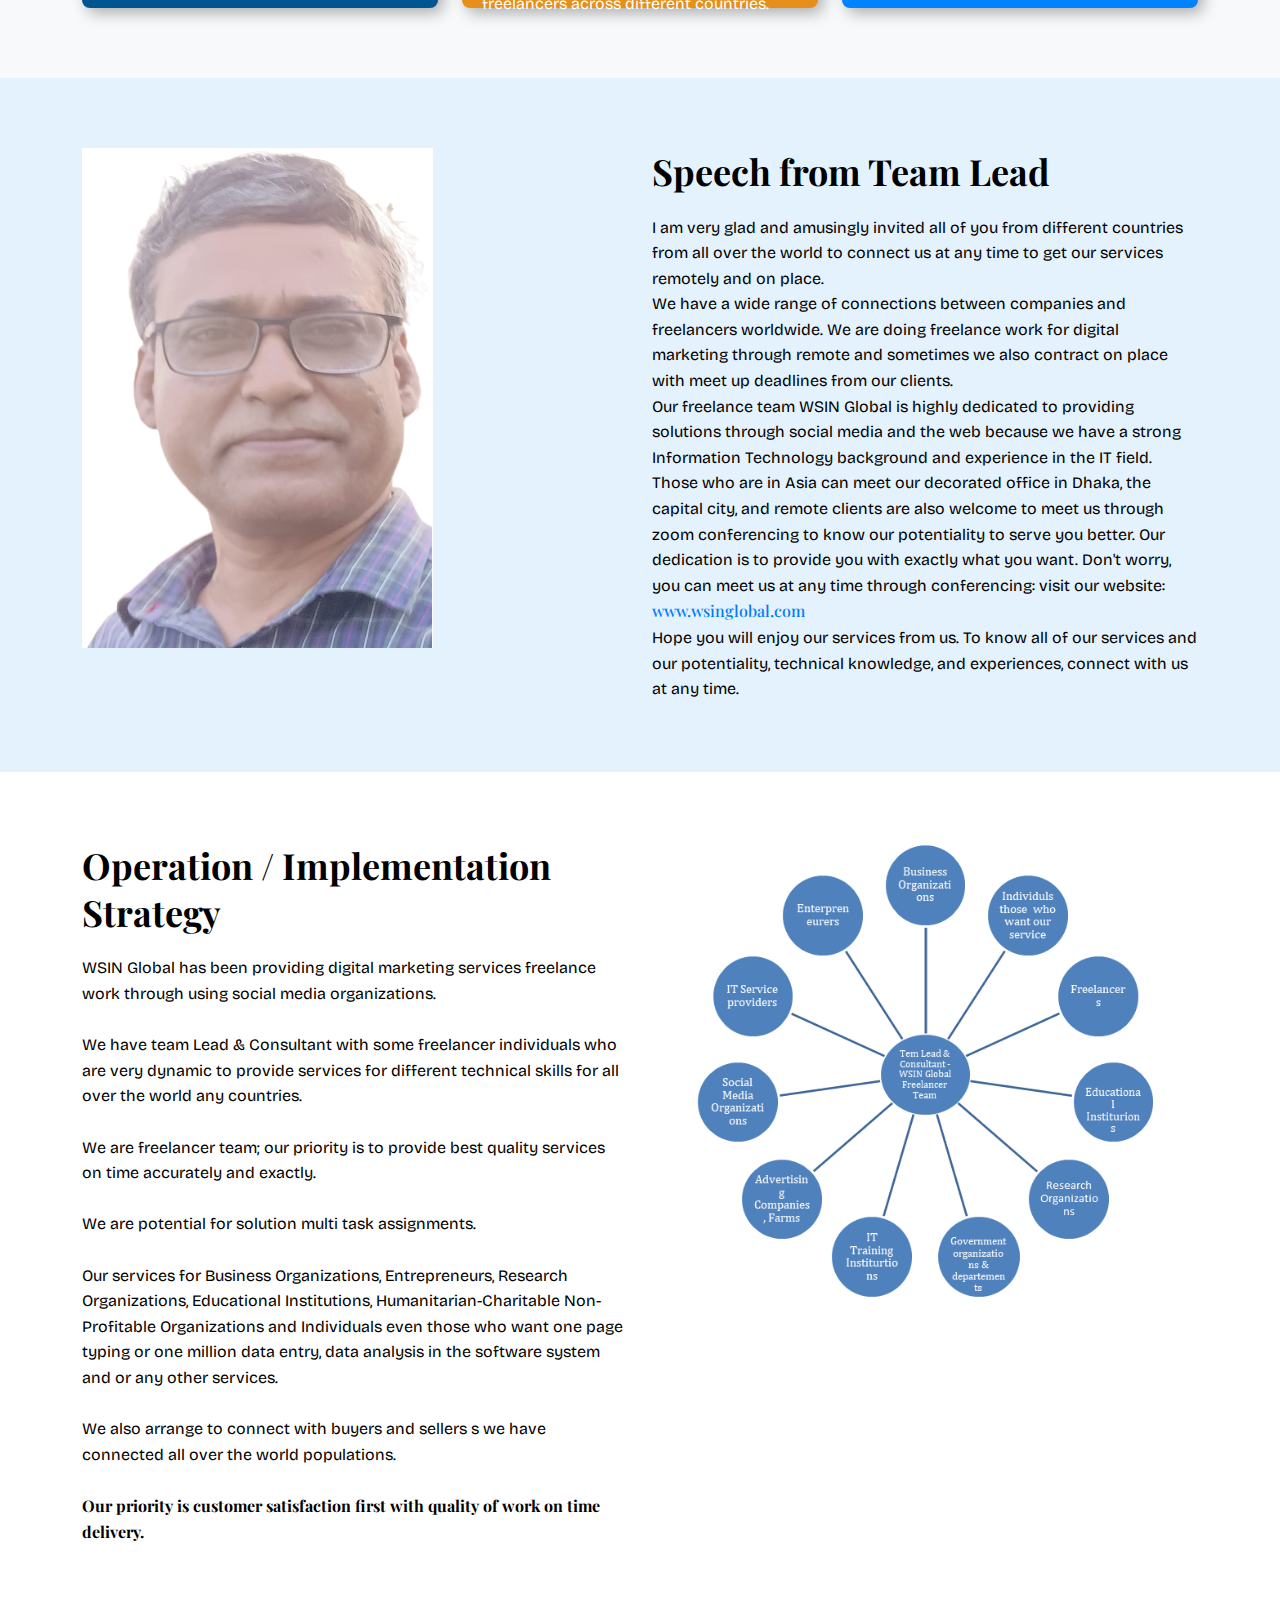
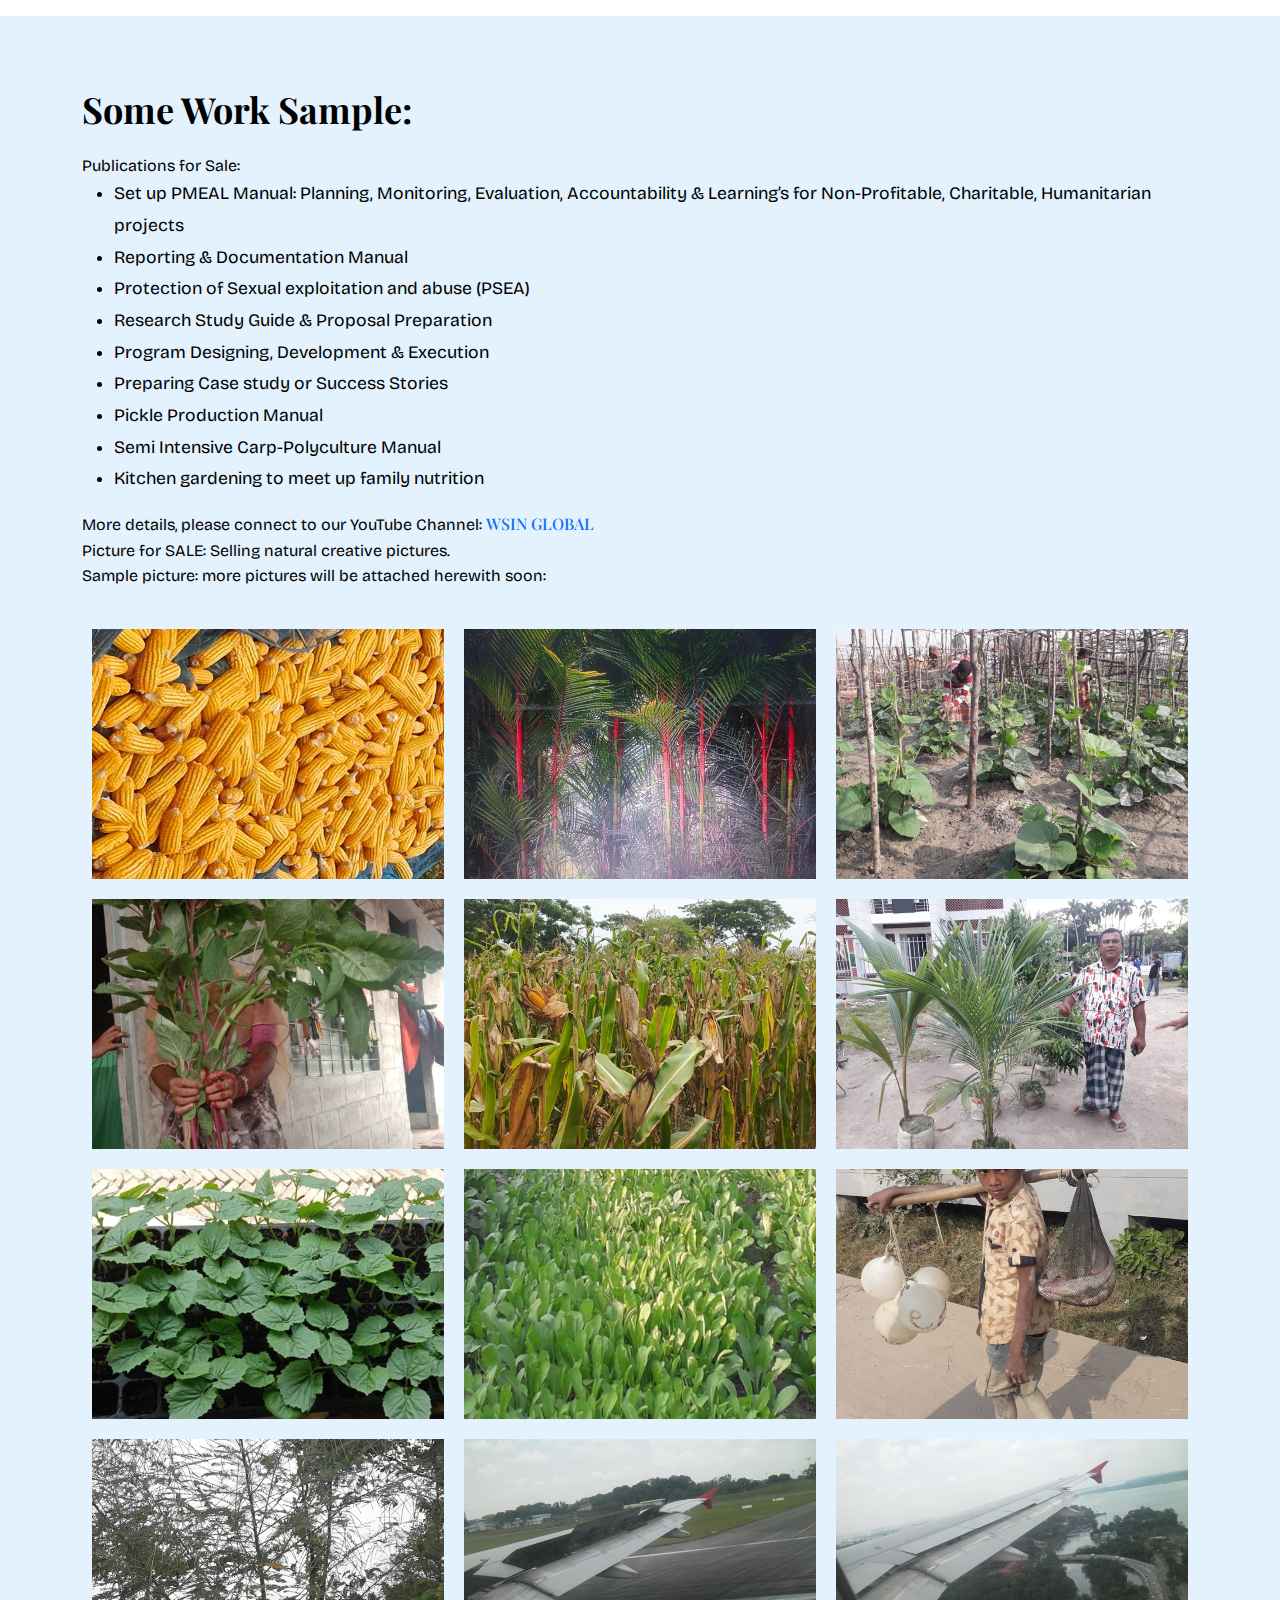
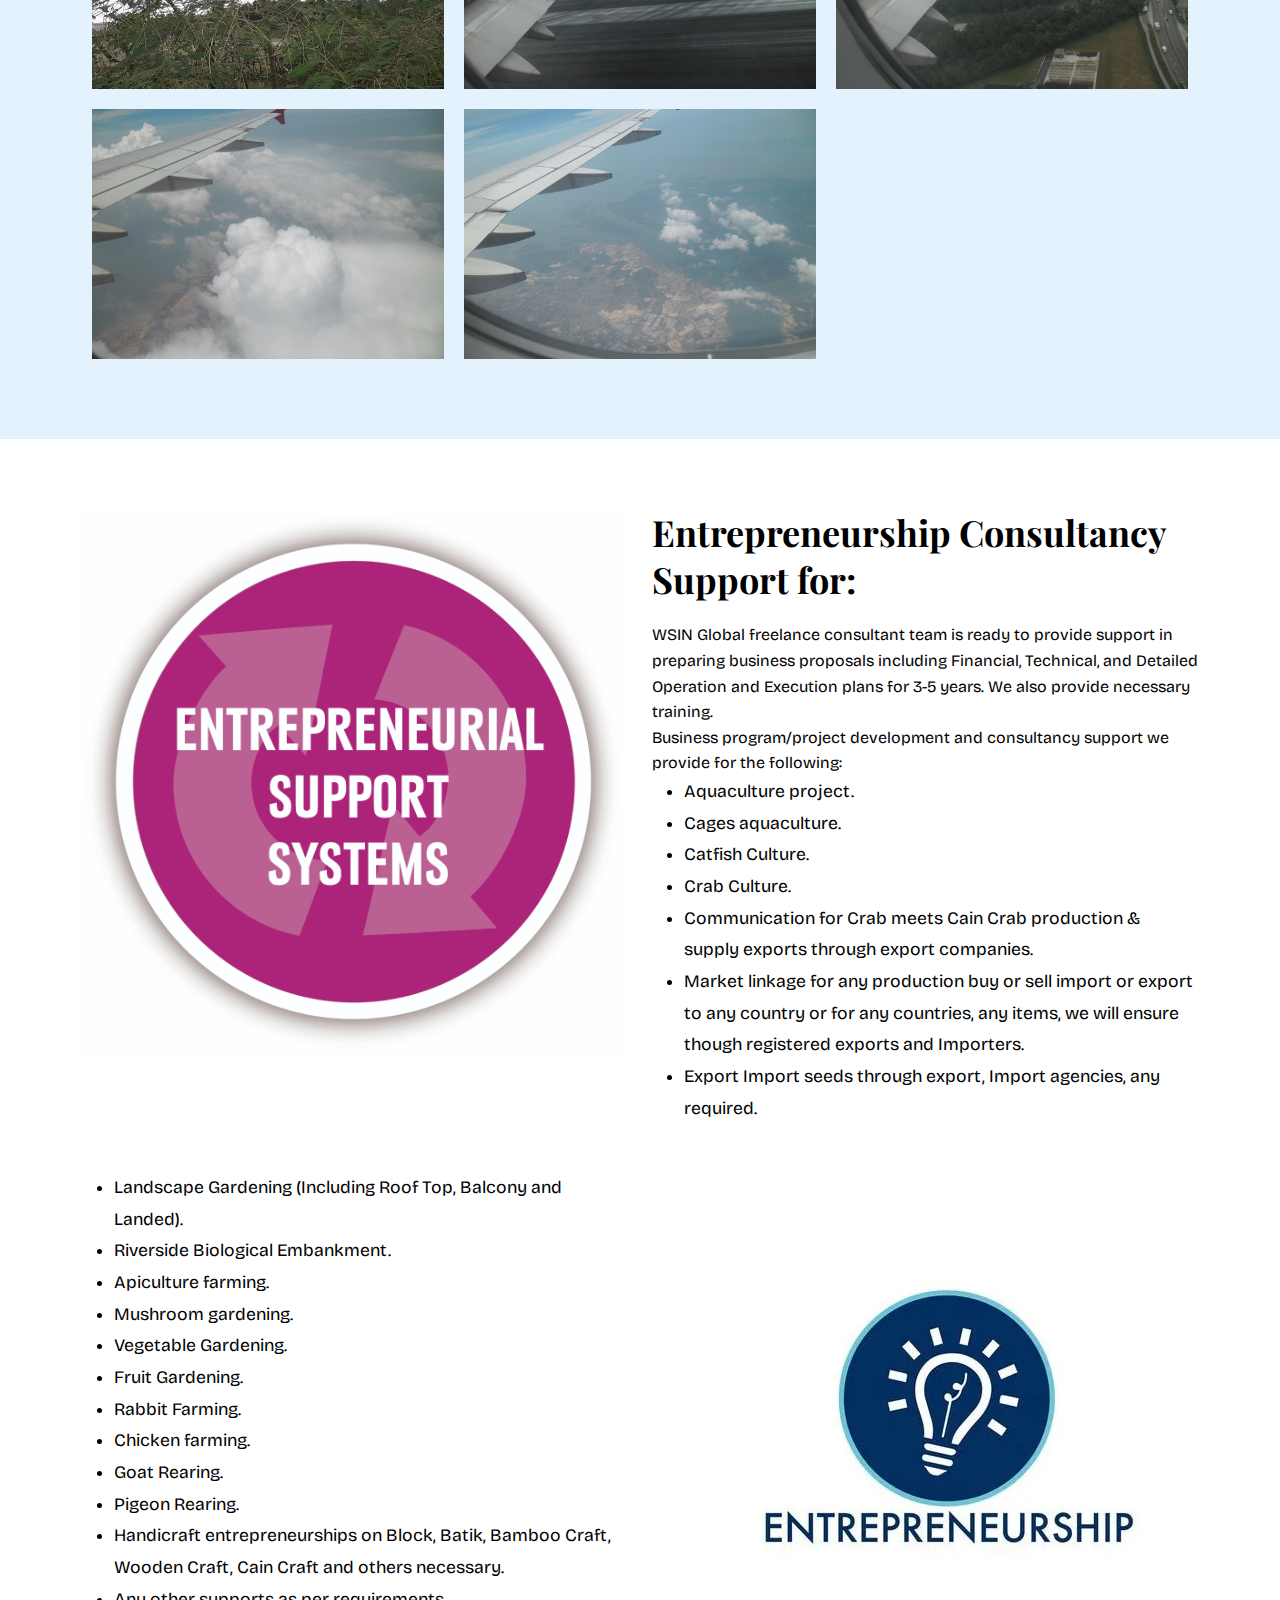
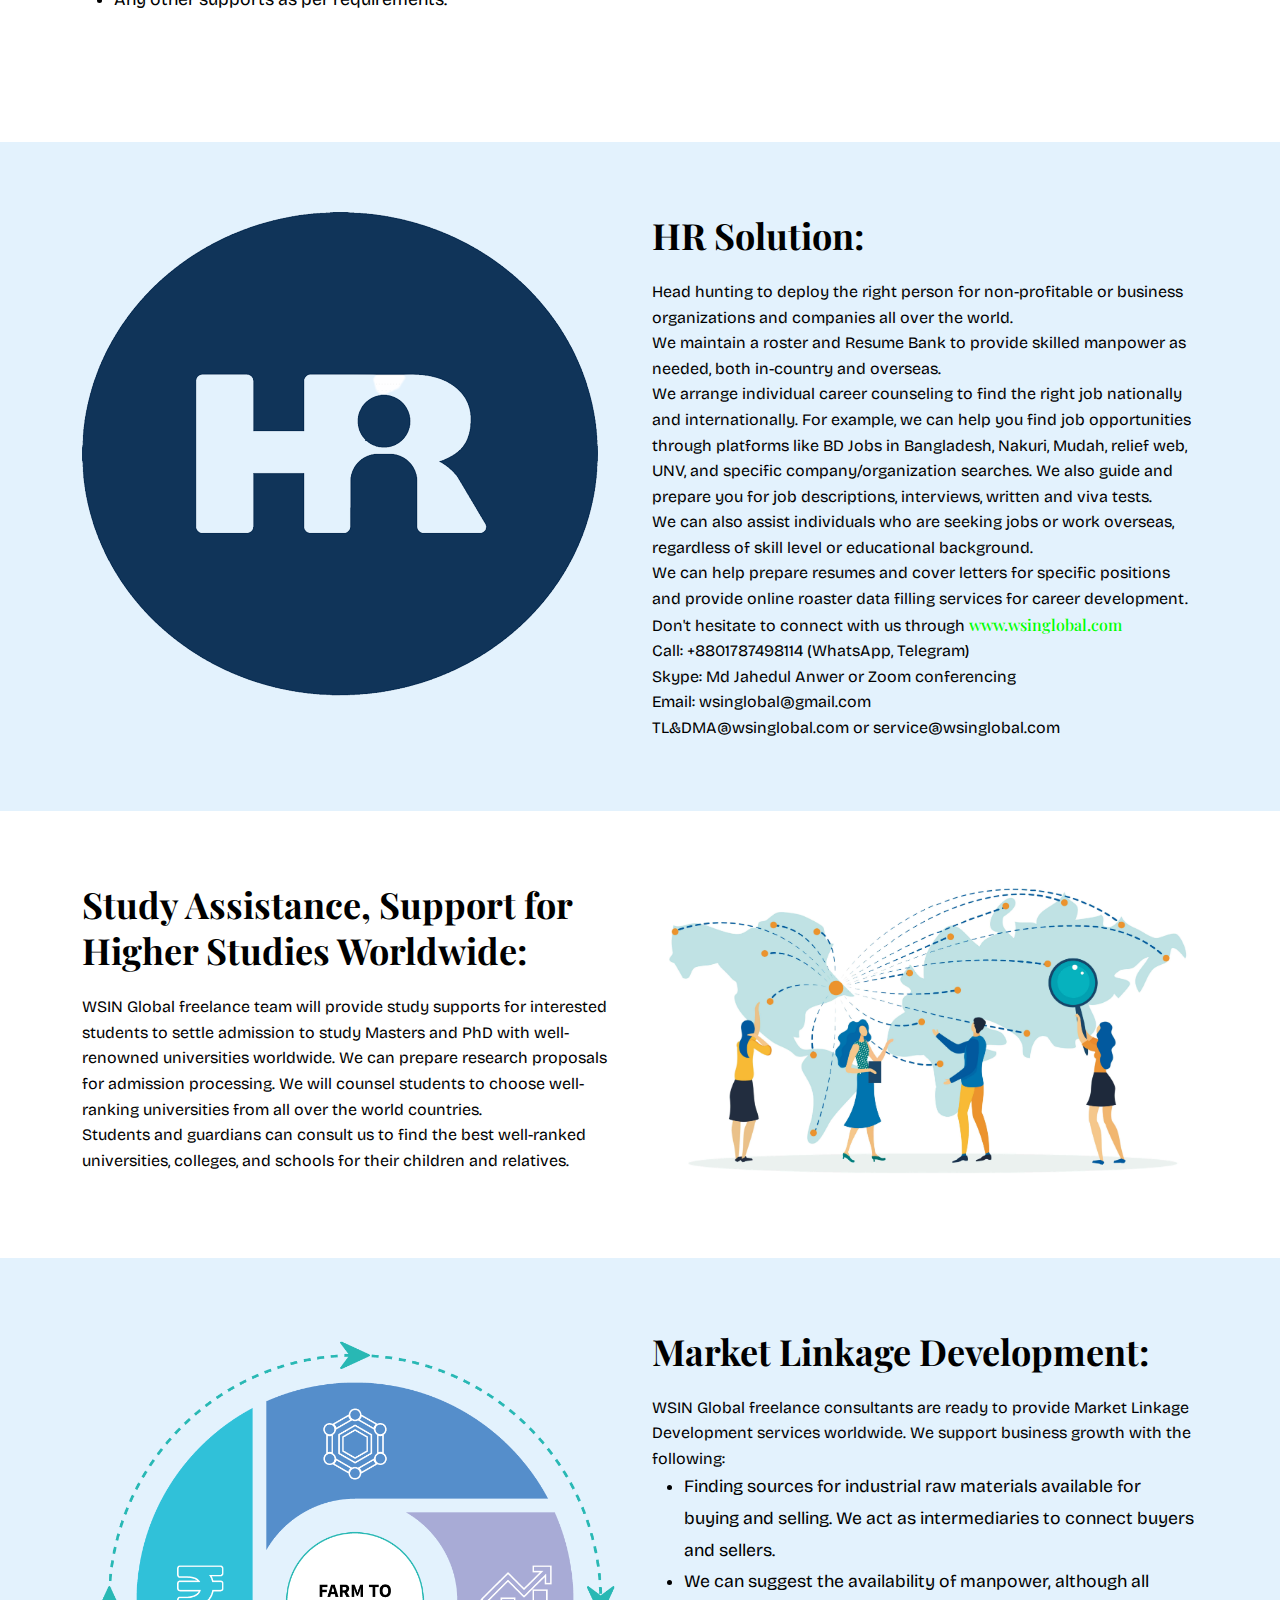
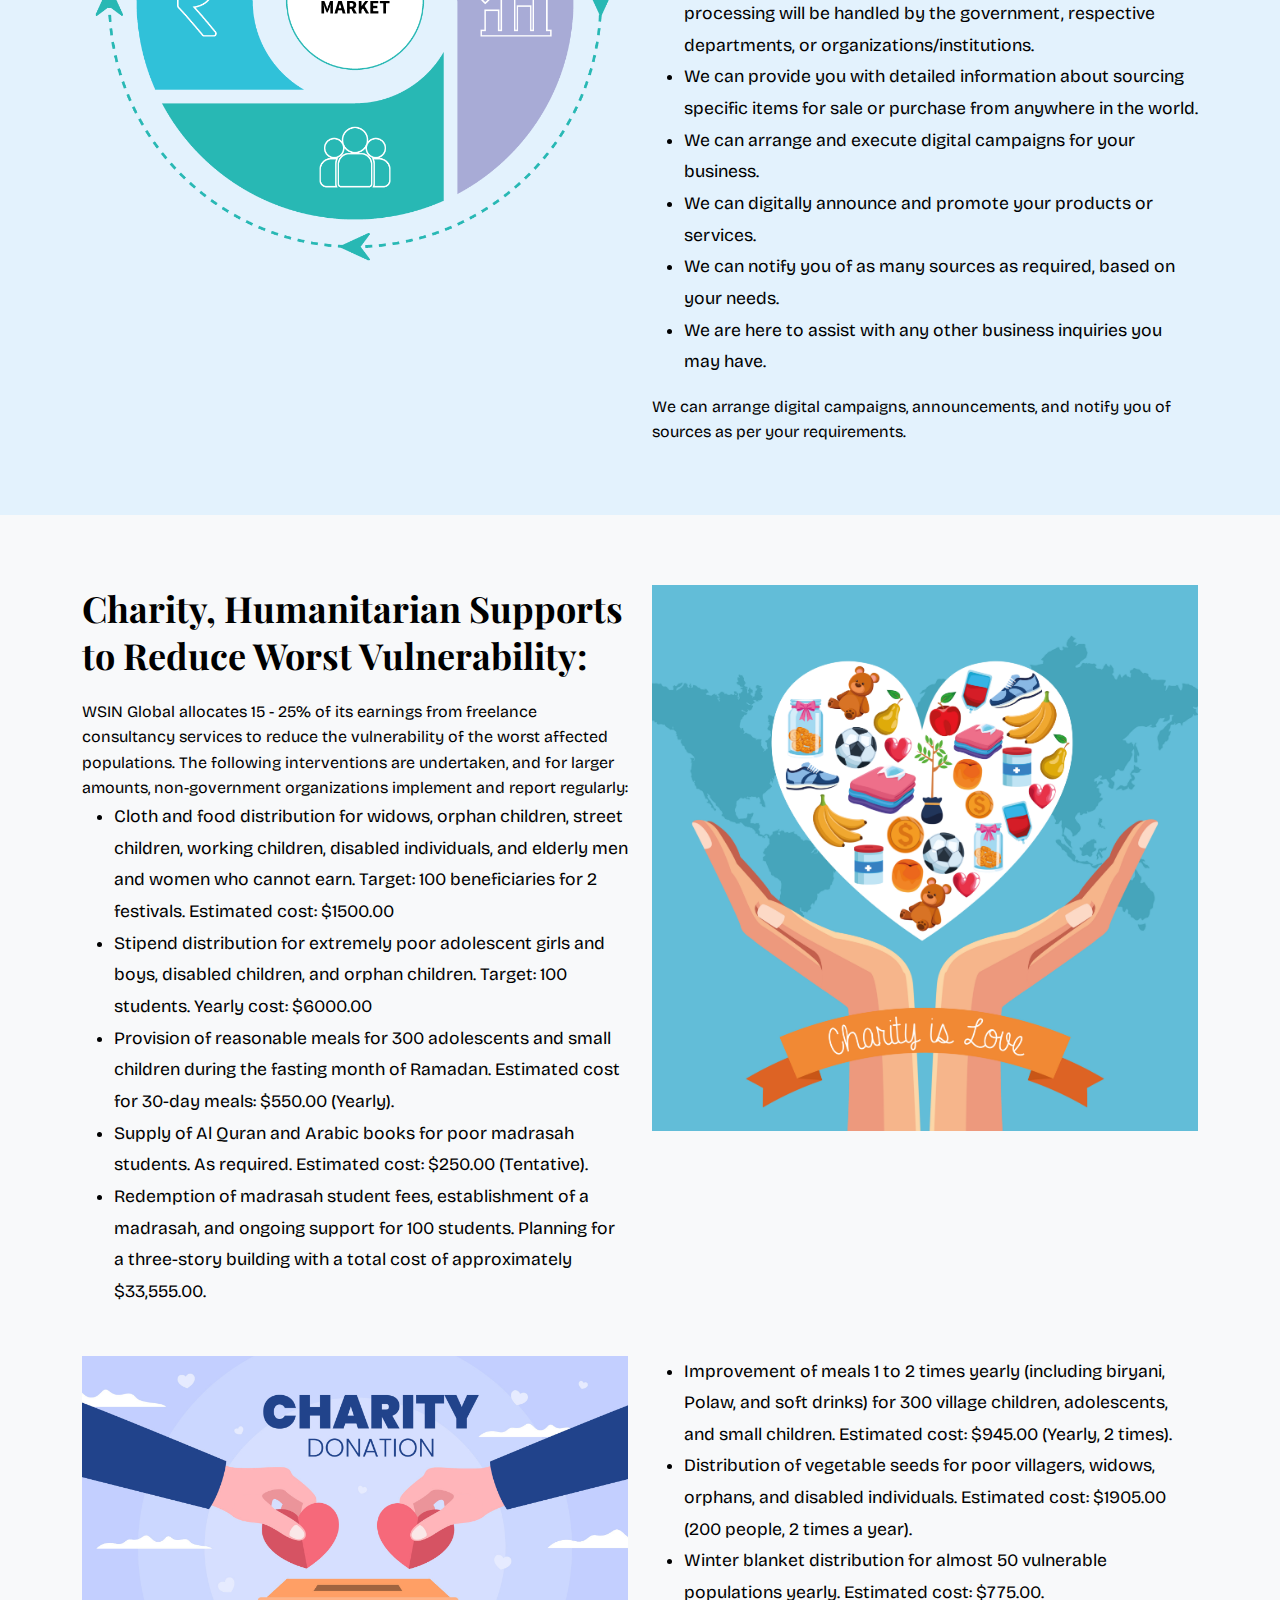
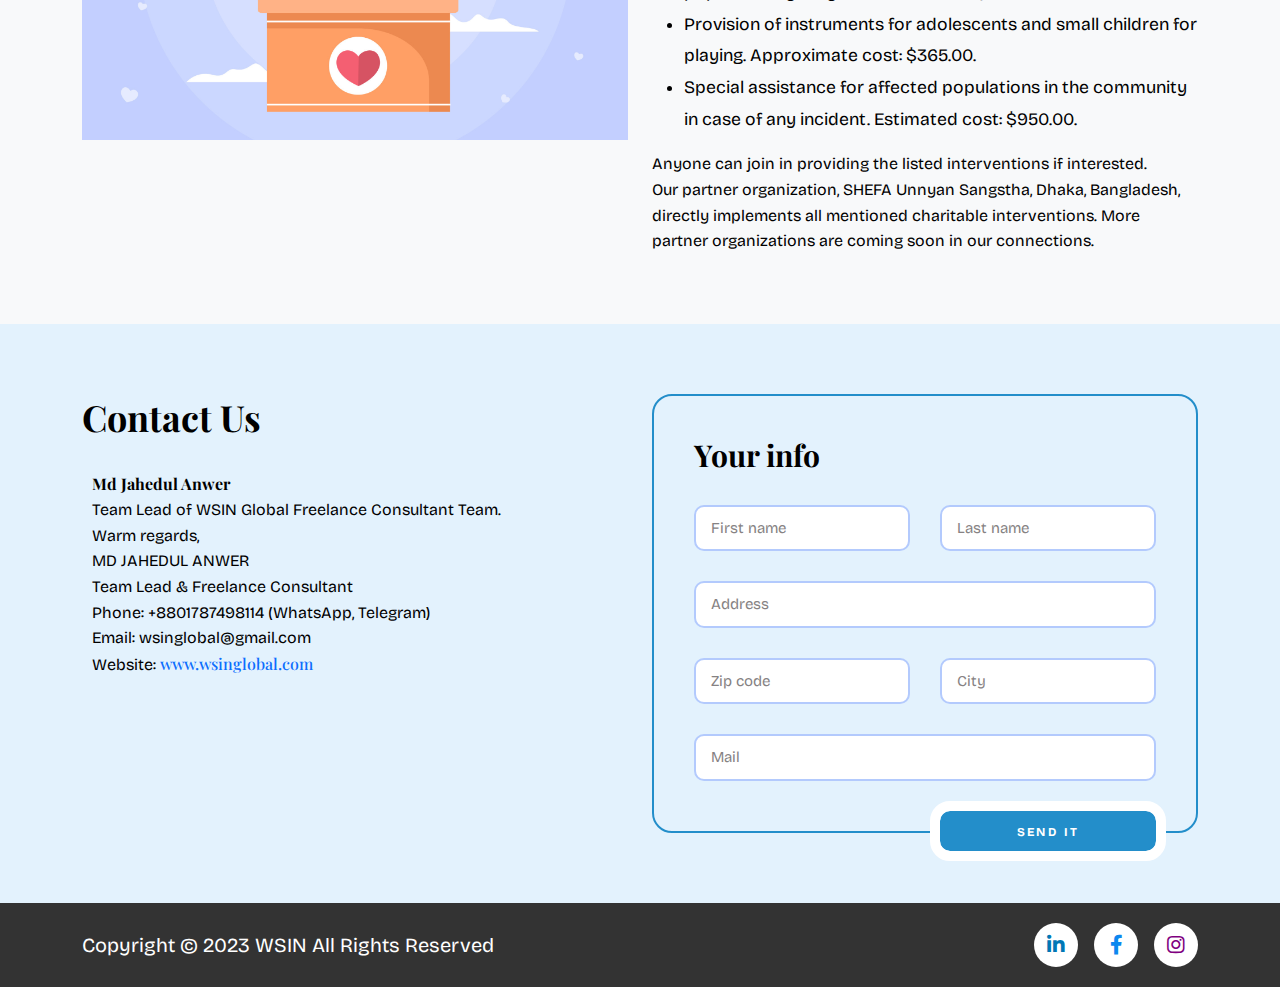
==== commit 81c13150: "service img copyright" ====
--- a/index.html
+++ b/index.html
@@ -138,6 +138,11 @@
                   data-radius="none"
                 >
                   <div class="service-img">
+                    <a
+                      class="d-none"
+                      href="https://www.google.com/url?sa=i&url=https%3A%2F%2Fpngtree.com%2Fso%2Fblue-link&psig=AOvVaw3_ZmzPyPz3zoeruHnU0idG&ust=1692796412037000&source=images&cd=vfe&opi=89978449&ved=0CBAQjRxqFwoTCODk8Zes8IADFQAAAAAdAAAAABAJ"
+                      >Copyright</a
+                    >
                     <img src="assets/img/services/writing.png" alt="writing" />
                   </div>
                   <div class="content">
@@ -165,6 +170,11 @@
                   data-radius="none"
                 >
                   <div class="service-img offer">
+                    <a
+                      class="d-none"
+                      href="https://www.google.com/url?sa=i&url=https%3A%2F%2Fpixabay.com%2Fvectors%2Fvector-gift-box-surprise-icon-bow-4699584%2F&psig=AOvVaw2omf7KbS113_B31PlOlKmT&ust=1692796589611000&source=images&cd=vfe&opi=89978449&ved=0CBAQjRxqFwoTCKj1teys8IADFQAAAAAdAAAAABAE"
+                      >copyright</a
+                    >
                     <img src="assets/img/services/offer.png" alt="offer" />
                   </div>
                   <div class="content">
@@ -192,6 +202,11 @@
                   data-radius="none"
                 >
                   <div class="service-img create">
+                    <a
+                      class="d-none"
+                      href="https://www.google.com/url?sa=i&url=https%3A%2F%2Fwww.flaticon.com%2Ffree-icon%2Fschool-materials_495777&psig=AOvVaw0qdMmMInMeoH4MsXK8Xp6r&ust=1692796796730000&source=images&cd=vfe&opi=89978449&ved=0CBAQjRxqFwoTCMiuqM-t8IADFQAAAAAdAAAAABA0"
+                      >copyright</a
+                    >
                     <img src="assets/img/services/create.png" alt="create" />
                   </div>
                   <div class="content">
@@ -216,6 +231,11 @@
                   data-radius="none"
                 >
                   <div class="service-img design">
+                    <a
+                      class="d-none"
+                      href="https://www.google.com/url?sa=i&url=https%3A%2F%2Fwww.pngmart.com%2Fimage%2Ftag%2Fdesign&psig=AOvVaw0hh7vLTlaKauHFSVrnWYzj&ust=1692796847571000&source=images&cd=vfe&opi=89978449&ved=0CBAQjRxqFwoTCLi3wOet8IADFQAAAAAdAAAAABAd"
+                      >copyright</a
+                    >
                     <img src="assets/img/services/design.png" alt="design" />
                   </div>
                   <div class="content">
@@ -239,6 +259,11 @@
                   data-radius="none"
                 >
                   <div class="service-img setting">
+                    <a
+                      class="d-none"
+                      href="https://www.google.com/url?sa=i&url=https%3A%2F%2Fwww.freeiconspng.com%2Fimages%2Fsettings-icon&psig=AOvVaw1QfRdeLn5VkEJ1slwlQTWb&ust=1692796900098000&source=images&cd=vfe&opi=89978449&ved=0CBAQjRxqFwoTCMDcyYCu8IADFQAAAAAdAAAAABAF"
+                      >copyright</a
+                    >
                     <img src="assets/img/services/setup.png" alt="setup" />
                   </div>
                   <div class="content">
--- a/assets/css/main.css
+++ b/assets/css/main.css
@@ -702,9 +702,9 @@
 
 .service-img.offer {
   position: absolute;
-  top: -175px;
+  top: -100px;
   left: 50%;
-  width: 100%;
+  width: 55%;
   transform: translateX(-50%);
 }
 
@@ -808,7 +808,7 @@
 }
 
 .card[data-color="brown"] {
-  background: #fef102;
+  background: #ffda6f;
 }
 /* 
 .card[data-color="brown"] .description {
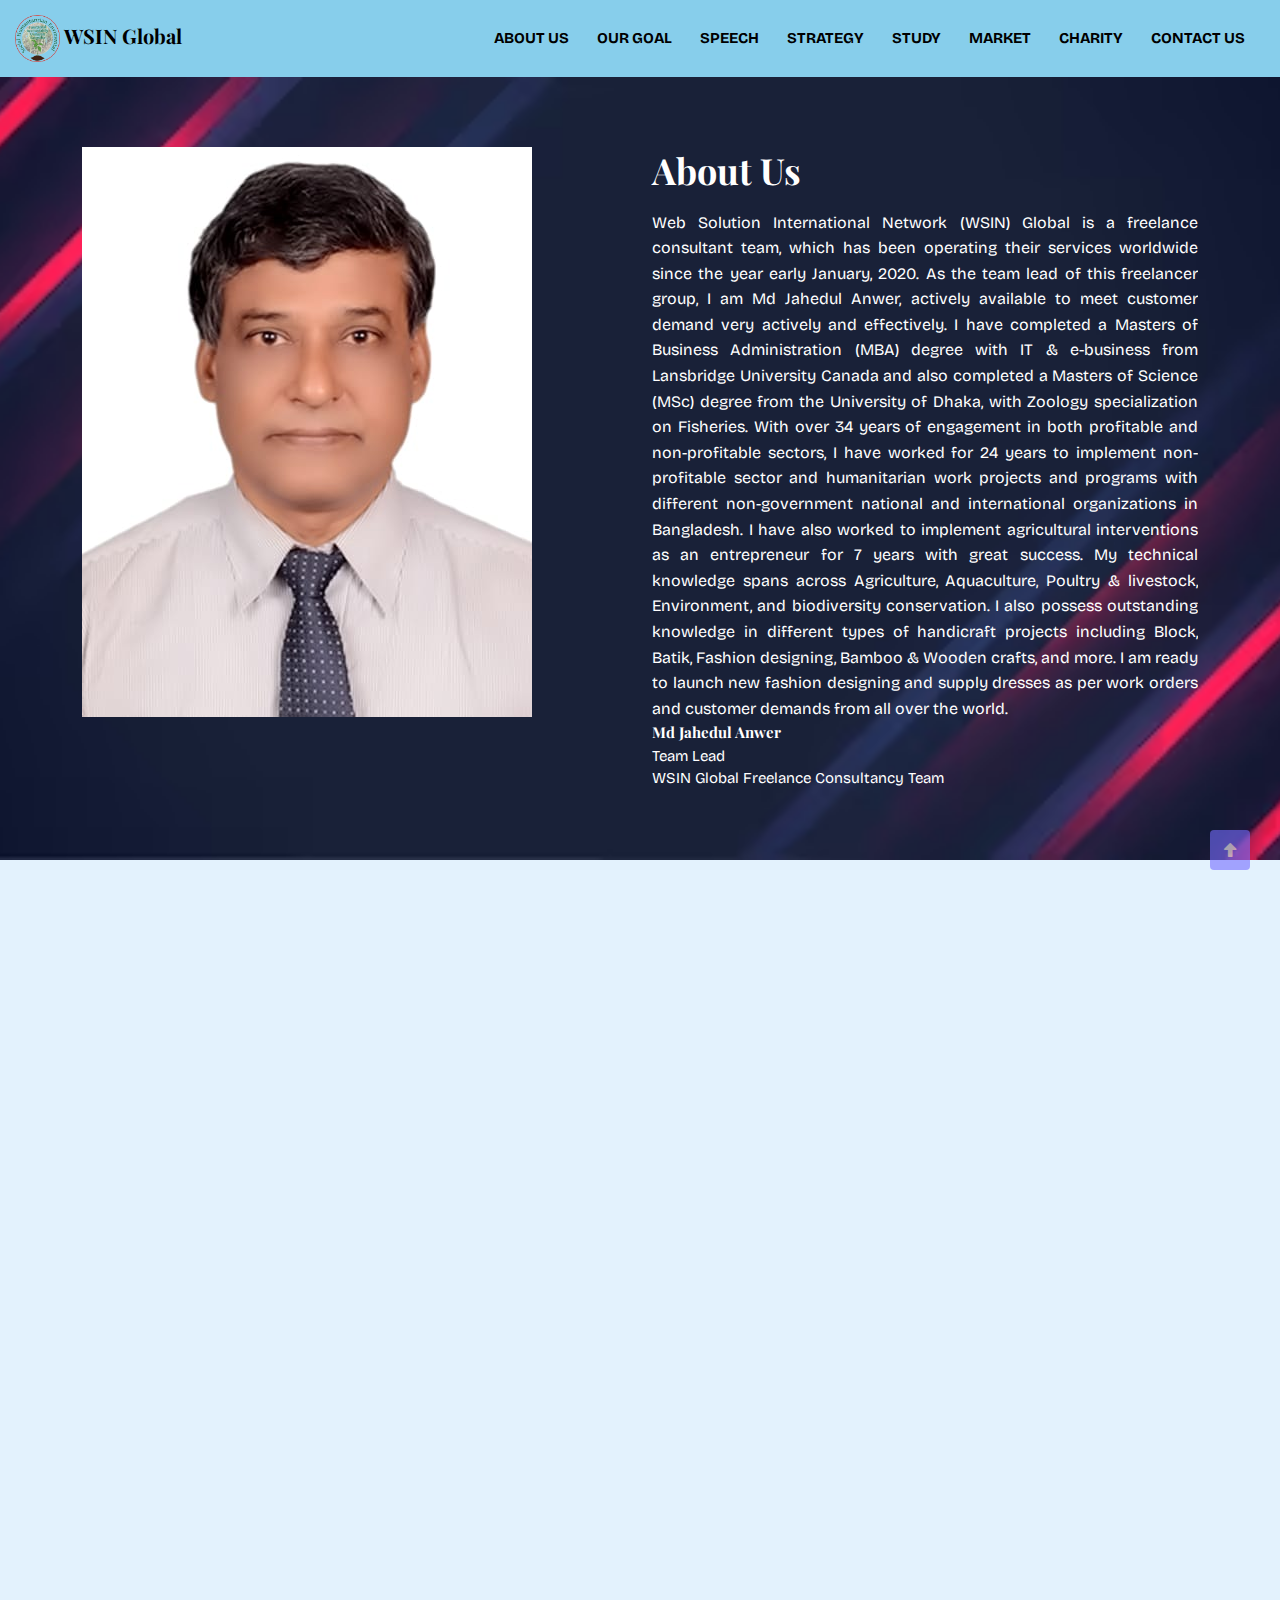
==== commit 5143aec8: "add animation" ====
--- a/index.html
+++ b/index.html
@@ -74,40 +74,44 @@
         <div class="container">
           <div class="row">
             <div class="col-md-6">
-              <div class="about-img">
+              <div class="about-img wow fadeInLeft" data-wow-delay="0.2s">
                 <img src="assets/img/about-us/about-img.jpg" alt="about-img" />
               </div>
             </div>
             <div class="col-md-6">
-              <h2>About Us</h2>
-              <p>
-                Web Solution International Network (WSIN) Global is a freelance
-                consultant team, which has been operating their services
-                worldwide since the year early January, 2020. As the team lead
-                of this freelancer group, I am Md Jahedul Anwer, actively
-                available to meet customer demand very actively and effectively.
-                I have completed a Masters of Business Administration (MBA)
-                degree with IT & e-business from Lansbridge University Canada
-                and also completed a Masters of Science (MSc) degree from the
-                University of Dhaka, with Zoology specialization on Fisheries.
-                With over 34 years of engagement in both profitable and
-                non-profitable sectors, I have worked for 24 years to implement
-                non-profitable sector and humanitarian work projects and
-                programs with different non-government national and
-                international organizations in Bangladesh. I have also worked to
-                implement agricultural interventions as an entrepreneur for 7
-                years with great success. My technical knowledge spans across
-                Agriculture, Aquaculture, Poultry & livestock, Environment, and
-                biodiversity conservation. I also possess outstanding knowledge
-                in different types of handicraft projects including Block,
-                Batik, Fashion designing, Bamboo & Wooden crafts, and more. I am
-                ready to launch new fashion designing and supply dresses as per
-                work orders and customer demands from all over the world.
-              </p>
-              <strong>Md Jahedul Anwer</strong><br />
-              Team Lead<br />
-              WSIN Global Freelance Consultancy Team
-              <!-- Add more content as needed -->
+              <h2 class="wow fadeIn" data-wow-delay="0.2s">About Us</h2>
+              <div class="about-content wow fadeInRight" data-wow-delay="0.2s">
+                <p>
+                  Web Solution International Network (WSIN) Global is a
+                  freelance consultant team, which has been operating their
+                  services worldwide since the year early January, 2020. As the
+                  team lead of this freelancer group, I am Md Jahedul Anwer,
+                  actively available to meet customer demand very actively and
+                  effectively. I have completed a Masters of Business
+                  Administration (MBA) degree with IT & e-business from
+                  Lansbridge University Canada and also completed a Masters of
+                  Science (MSc) degree from the University of Dhaka, with
+                  Zoology specialization on Fisheries. With over 34 years of
+                  engagement in both profitable and non-profitable sectors, I
+                  have worked for 24 years to implement non-profitable sector
+                  and humanitarian work projects and programs with different
+                  non-government national and international organizations in
+                  Bangladesh. I have also worked to implement agricultural
+                  interventions as an entrepreneur for 7 years with great
+                  success. My technical knowledge spans across Agriculture,
+                  Aquaculture, Poultry & livestock, Environment, and
+                  biodiversity conservation. I also possess outstanding
+                  knowledge in different types of handicraft projects including
+                  Block, Batik, Fashion designing, Bamboo & Wooden crafts, and
+                  more. I am ready to launch new fashion designing and supply
+                  dresses as per work orders and customer demands from all over
+                  the world.
+                </p>
+                <strong>Md Jahedul Anwer</strong><br />
+                Team Lead<br />
+                WSIN Global Freelance Consultancy Team
+                <!-- Add more content as needed -->
+              </div>
             </div>
           </div>
         </div>
@@ -118,19 +122,24 @@
         <div class="container bootstrap snippets bootdeys">
           <div class="row justify-content-center mb-4">
             <div class="col-lg-10 text-center">
-              <h2>Our Services</h2>
-              <p>
-                WSIN Global provides services globally through our freelance
-                consultancy team. We are ready to work with non-profitable
-                humanitarian organizations, government departments, educational
-                institutions, and individuals worldwide.
-              </p>
-              <strong>Our speciality areas include:</strong>
+              <div
+                class="services-section-title wow fadeIn"
+                data-wow-delay="0.2s"
+              >
+                <h2>Our Services</h2>
+                <p>
+                  WSIN Global provides services globally through our freelance
+                  consultancy team. We are ready to work with non-profitable
+                  humanitarian organizations, government departments,
+                  educational institutions, and individuals worldwide.
+                </p>
+                <strong>Our speciality areas include:</strong>
+              </div>
             </div>
           </div>
           <div class="row mb-5">
             <div class="col-md-4 col-sm-6 content-card">
-              <div class="card-big-shadow">
+              <div class="card-big-shadow wow fadeInUp" data-wow-delay="0.2s">
                 <div
                   class="card card-just-text"
                   data-background="color"
@@ -162,7 +171,7 @@
             </div>
 
             <div class="col-md-4 col-sm-6 content-card">
-              <div class="card-big-shadow">
+              <div class="card-big-shadow wow fadeInUp" data-wow-delay="0.4s">
                 <div
                   class="card card-just-text"
                   data-background="color"
@@ -194,7 +203,7 @@
             </div>
 
             <div class="col-md-4 col-sm-6 content-card">
-              <div class="card-big-shadow">
+              <div class="card-big-shadow wow fadeInUp" data-wow-delay="0.6s">
                 <div
                   class="card card-just-text"
                   data-background="color"
@@ -223,7 +232,7 @@
             </div>
 
             <div class="col-md-4 col-sm-6 content-card">
-              <div class="card-big-shadow">
+              <div class="card-big-shadow wow fadeInUp" data-wow-delay="0.4s">
                 <div
                   class="card card-just-text"
                   data-background="color"
@@ -251,7 +260,7 @@
             </div>
 
             <div class="col-md-4 col-sm-6 content-card">
-              <div class="card-big-shadow">
+              <div class="card-big-shadow wow fadeInUp" data-wow-delay="0.6s">
                 <div
                   class="card card-just-text"
                   data-background="color"
@@ -301,30 +310,35 @@
           </div>
           <div class="row">
             <div class="col-lg-12">
-              <p>
-                We also offer assistance in connecting you with potential buyers
-                or sellers for your products. Our services are available both
-                remotely and on-site.
-              </p>
-              <p>
-                With a wide network spanning over 100 countries, we actively
-                connect with clients through social media platforms such as
-                LinkedIn, Facebook, Instagram, YouTube, Upwork, Fiverr,
-                Freelancer, and more. We also have direct connections with
-                buyers and provide on-site work in Bangladesh.
-              </p>
-              <p>
-                We are expanding our reach to countries such as the USA, Canada,
-                Netherlands, New Zealand, France, Dubai, Norway, and the United
-                Arab Emirates.
-              </p>
-              <p>
-                Our team is known for its friendly behavior, multi-level
-                technical knowledge, and professionalism in delivering remote
-                and on-site work on time. We welcome inquiries, emails, chats,
-                and talks to learn more about our services and how we can meet
-                your needs.
-              </p>
+              <div
+                class="service-bottom-content wow fadeIn"
+                data-wow-delay="0.4s"
+              >
+                <p>
+                  We also offer assistance in connecting you with potential
+                  buyers or sellers for your products. Our services are
+                  available both remotely and on-site.
+                </p>
+                <p>
+                  With a wide network spanning over 100 countries, we actively
+                  connect with clients through social media platforms such as
+                  LinkedIn, Facebook, Instagram, YouTube, Upwork, Fiverr,
+                  Freelancer, and more. We also have direct connections with
+                  buyers and provide on-site work in Bangladesh.
+                </p>
+                <p>
+                  We are expanding our reach to countries such as the USA,
+                  Canada, Netherlands, New Zealand, France, Dubai, Norway, and
+                  the United Arab Emirates.
+                </p>
+                <p>
+                  Our team is known for its friendly behavior, multi-level
+                  technical knowledge, and professionalism in delivering remote
+                  and on-site work on time. We welcome inquiries, emails, chats,
+                  and talks to learn more about our services and how we can meet
+                  your needs.
+                </p>
+              </div>
             </div>
           </div>
         </div>
@@ -335,12 +349,17 @@
         <div class="container">
           <div class="row mb-4 justify-content-center">
             <div class="col-12 text-center">
-              <h2>Vision Mission & Objective</h2>
+              <h2 class="wow fadeIn" data-wow-delay="0.2s">
+                Vision Mission & Objective
+              </h2>
             </div>
           </div>
           <div class="row">
             <div class="col-lg-4 col-md-6">
-              <div class="vision-wrap vision">
+              <div
+                class="vision-wrap vision wow fadeInLeft"
+                data-wow-delay="0.2s"
+              >
                 <div class="vision-img">
                   <img src="assets/img/vision.png" alt="vision" />
                 </div>
@@ -354,8 +373,16 @@
               </div>
             </div>
             <div class="col-lg-4 col-md-6">
-              <div class="vision-wrap mission">
+              <div
+                class="vision-wrap mission wow fadeInUp"
+                data-wow-delay="0.2s"
+              >
                 <div class="vision-img">
+                  <a
+                    class="d-none"
+                    href="https://www.google.com/url?sa=i&url=https%3A%2F%2Fwww.kindpng.com%2Ffree%2Ftarget%2F&psig=AOvVaw2n8qW5zc2UGfY-I4vPauce&ust=1692854642359000&source=images&cd=vfe&opi=89978449&ved=0CBAQjRxqGAoTCKCCyo6F8oADFQAAAAAdAAAAABDxAQ"
+                    >copyright</a
+                  >
                   <img src="assets/img/mission.png" alt="mission" />
                 </div>
                 <h3>Mission</h3>
@@ -378,8 +405,16 @@
               </div>
             </div>
             <div class="col-lg-4 col-md-6">
-              <div class="vision-wrap objective">
+              <div
+                class="vision-wrap objective wow fadeInRight"
+                data-wow-delay="0.2s"
+              >
                 <div class="vision-img">
+                  <a
+                    class="d-none"
+                    href="https://www.google.com/url?sa=i&url=https%3A%2F%2Fcom.tanta.edu.eg%2Fen%2FEconomics%2Fgoals.aspx&psig=AOvVaw1xDcc05Ibrmz5G2TbkV0lO&ust=1692854890794000&source=images&cd=vfe&opi=89978449&ved=0CBAQjRxqFwoTCIDcioWG8oADFQAAAAAdAAAAABAK"
+                    >copyright</a
+                  >
                   <img src="assets/img/objective.png" alt="objective" />
                 </div>
                 <h3>Objectives</h3>
@@ -410,13 +445,15 @@
         <div class="container">
           <div class="row">
             <div class="col-lg-6">
-              <div class="about-img">
+              <div class="about-img wow fadeInLeft" data-wow-delay="0.2s">
                 <img src="assets/img/about-us/speech.png" alt="about-img" />
               </div>
             </div>
             <div class="col-lg-6">
-              <div class="speech-content">
-                <h2>Speech from Team Lead</h2>
+              <h2 class="wow fadeIn" data-wow-delay="0.2s">
+                Speech from Team Lead
+              </h2>
+              <div class="speech-content wow fadeInRight" data-wow-delay="0.2s">
                 <p>
                   I am very glad and amusingly invited all of you from different
                   countries from all over the world to connect us at any time to
@@ -459,8 +496,13 @@
         <div class="container">
           <div class="row">
             <div class="col-lg-6">
-              <div class="operation-strategy-content">
-                <h2>Operation / Implementation Strategy</h2>
+              <h2 class="wow fadeIn" data-wow-delay="0.2s">
+                Operation / Implementation Strategy
+              </h2>
+              <div
+                class="operation-strategy-content wow fadeInLeft"
+                data-wow-delay="0.2s"
+              >
                 <p>
                   WSIN Global has been providing digital marketing services
                   freelance work through using social media organizations.<br /><br />
@@ -487,7 +529,7 @@
               </div>
             </div>
             <div class="col-lg-6">
-              <div class="about-img">
+              <div class="about-img wow fadeInRight" data-wow-delay="0.2s">
                 <img src="assets/img/strategy.png" alt="strategy" />
               </div>
             </div>
@@ -500,8 +542,13 @@
         <div class="container">
           <div class="row">
             <div class="col-12">
-              <div class="work-sample-content">
-                <h2>Some Work Sample:</h2>
+              <h2 class="wow fadeIn" data-wow-delay="0.2s">
+                Some Work Sample:
+              </h2>
+              <div
+                class="work-sample-content wow fadeInUp"
+                data-wow-delay="0.2s"
+              >
                 <p>Publications for Sale:</p>
                 <ul>
                   <li>
@@ -548,7 +595,12 @@
         <div class="container">
           <div class="row">
             <div class="col-lg-6">
-              <div class="about-img">
+              <div class="about-img wow fadeInLeft" data-wow-delay="0.2s">
+                <a
+                  class="d-none"
+                  href="https://www.google.com/url?sa=i&url=https%3A%2F%2Funlcms.unl.edu%2Fianr%2Fextension%2Fecap-guide%2Fentrepreneurial-support-systems&psig=AOvVaw3nKshHpfNXD5e5UiFK0tfE&ust=1692855020498000&source=images&cd=vfe&opi=89978449&ved=0CBAQjRxqFwoTCICX5MKG8oADFQAAAAAdAAAAABAE"
+                  >copyright</a
+                >
                 <img
                   src="assets/img/EntrepreneurialSupportSystems.jpg"
                   alt="EntrepreneurialSupportSystems"
@@ -556,8 +608,13 @@
               </div>
             </div>
             <div class="col-lg-6">
-              <div class="entrepreneurship-support-content">
-                <h2>Entrepreneurship Consultancy Support for:</h2>
+              <h2 class="wow fadeIn" data-wow-delay="0.2s">
+                Entrepreneurship Consultancy Support for:
+              </h2>
+              <div
+                class="entrepreneurship-support-content wow fadeInRight"
+                data-wow-delay="0.2s"
+              >
                 <p>
                   WSIN Global freelance consultant team is ready to provide
                   support in preparing business proposals including Financial,
@@ -591,7 +648,10 @@
             </div>
             <div class="py-3"></div>
             <div class="col-lg-6">
-              <div class="entrepreneurship-support-content">
+              <div
+                class="entrepreneurship-support-content wow fadeInLeft"
+                data-wow-delay="0.2s"
+              >
                 <ul>
                   <li>
                     Landscape Gardening (Including Roof Top, Balcony and
@@ -615,9 +675,14 @@
               </div>
             </div>
             <div class="col-lg-6 text-lg-end text-center">
-              <div class="about-img">
+              <div class="about-img wow fadeInRight" data-wow-delay="0.2s">
+                <a
+                  class="d-none"
+                  href="https://www.google.com/url?sa=i&url=https%3A%2F%2Fliteraturazamen.com%2Fwhat-steps-should-entrepreneurs-and-government-take-to-become-more-innovative%2F&psig=AOvVaw2OUZzqZZfXG7_Y6oBqczQ2&ust=1692855064635000&source=images&cd=vfe&opi=89978449&ved=0CBAQjRxqFwoTCLj93teG8oADFQAAAAAdAAAAABA7"
+                  >copyright</a
+                >
                 <img
-                  src="assets/img/entrepreneurship.jpg"
+                  src="assets/img/entrepreneurship.png"
                   alt="entrepreneurship"
                 />
               </div>
@@ -631,13 +696,21 @@
         <div class="container">
           <div class="row">
             <div class="col-lg-6 text-lg-start text-center">
-              <div class="about-img">
+              <div class="about-img wow fadeInLeft" data-wow-delay="0.2s">
+                <a
+                  class="d-none"
+                  href="https://www.google.com/url?sa=i&url=https%3A%2F%2Fwww.pngegg.com%2Fen%2Fsearch%3Fq%3Dhuman%2Bresource&psig=AOvVaw2z4y8M9QjMR-NsRTTGsQdx&ust=1692855171989000&source=images&cd=vfe&opi=89978449&ved=0CBAQjRxqFwoTCKjdhouH8oADFQAAAAAdAAAAABAE"
+                  >copyright</a
+                >
                 <img src="assets/img/hr-solution.png" alt="hr-solution" />
               </div>
             </div>
             <div class="col-lg-6">
-              <div class="hr-solution-content">
-                <h2>HR Solution:</h2>
+              <h2 class="wow fadeIn" data-wow-delay="0.2s">HR Solution:</h2>
+              <div
+                class="hr-solution-content wow fadeInRight"
+                data-wow-delay="0.2s"
+              >
                 <p>
                   Head hunting to deploy the right person for non-profitable or
                   business organizations and companies all over the world.
@@ -684,8 +757,10 @@
           <div class="row">
             <div class="col-lg-6">
               <div class="study-support-content">
-                <h2>Study Assistance, Support for Higher Studies Worldwide:</h2>
-                <p>
+                <h2 class="wow fadeInUp" data-wow-delay="0.2s">
+                  Study Assistance, Support for Higher Studies Worldwide:
+                </h2>
+                <p class="wow fadeInUp" data-wow-delay="0.4s">
                   WSIN Global freelance team will provide study supports for
                   interested students to settle admission to study Masters and
                   PhD with well-renowned universities worldwide. We can prepare
@@ -693,7 +768,7 @@
                   students to choose well-ranking universities from all over the
                   world countries.
                 </p>
-                <p>
+                <p class="wow fadeInUp" data-wow-delay="0.6s">
                   Students and guardians can consult us to find the best
                   well-ranked universities, colleges, and schools for their
                   children and relatives.
@@ -701,7 +776,12 @@
               </div>
             </div>
             <div class="col-lg-6">
-              <div class="about-img">
+              <div class="about-img wow fadeInRight" data-wow-delay="0.2s">
+                <a
+                  class="d-none"
+                  href="https://www.google.com/url?sa=i&url=https%3A%2F%2Fwww.keg.com%2Fnews%2Fnavigating-international-student-recruitment-during-covid19&psig=AOvVaw388xXmJy-Mp8NUsiFKUTiO&ust=1692855234872000&source=images&cd=vfe&opi=89978449&ved=0CBAQjRxqFwoTCMDEhamH8oADFQAAAAAdAAAAABAh"
+                  >copyright</a
+                >
                 <img src="assets/img/study.jpg" alt="study" />
               </div>
             </div>
@@ -714,13 +794,23 @@
         <div class="container">
           <div class="row">
             <div class="col-lg-6">
-              <div class="about-img">
+              <div class="about-img wow fadeInLeft" data-wow-delay="0.2s">
+                <a
+                  class="d-none"
+                  href="https://www.google.com/url?sa=i&url=https%3A%2F%2Fwww.mbma.org.in%2Fmegha-lamp%2Finclusive-supply-chain-and-enterprise-development%2F&psig=AOvVaw1f11rVd2jh8LWHWAxIbkwX&ust=1692855427231000&source=images&cd=vfe&opi=89978449&ved=0CBAQjRxqFwoTCIjp14SI8oADFQAAAAAdAAAAABAE"
+                  >copyright</a
+                >
                 <img src="assets/img/market-linkage.png" alt="market-linkage" />
               </div>
             </div>
             <div class="col-lg-6">
-              <div class="market-linkage-content">
-                <h2>Market Linkage Development:</h2>
+              <h2 class="wow fadeIn" data-wow-delay="0.2s">
+                Market Linkage Development:
+              </h2>
+              <div
+                class="market-linkage-content wow fadeInRight"
+                data-wow-delay="0.2s"
+              >
                 <p>
                   WSIN Global freelance consultants are ready to provide Market
                   Linkage Development services worldwide. We support business
@@ -774,10 +864,13 @@
         <div class="container">
           <div class="row">
             <div class="col-lg-6">
-              <div class="charity-support-content">
-                <h2>
-                  Charity, Humanitarian Supports to Reduce Worst Vulnerability:
-                </h2>
+              <h2 class="wow fadeIn" data-wow-delay="0.2s">
+                Charity, Humanitarian Supports to Reduce Worst Vulnerability:
+              </h2>
+              <div
+                class="charity-support-content wow fadeInLeft"
+                data-wow-delay="0.2s"
+              >
                 <p>
                   WSIN Global allocates 15 - 25% of its earnings from freelance
                   consultancy services to reduce the vulnerability of the worst
@@ -818,18 +911,31 @@
               </div>
             </div>
             <div class="col-lg-6">
-              <div class="about-img">
+              <div class="about-img wow fadeInRight" data-wow-delay="0.2s">
+                <a
+                  class="d-none"
+                  href="https://www.google.com/url?sa=i&url=https%3A%2F%2Fwww.vecteezy.com%2Fvector-art%2F687926-charity-and-donation-design&psig=AOvVaw0CdcYDuRwbX0ot9RGv-Vdt&ust=1692855542331000&source=images&cd=vfe&opi=89978449&ved=0CBAQjRxqFwoTCJCt0LuI8oADFQAAAAAdAAAAABAE"
+                  >copyright</a
+                >
                 <img src="assets/img/donation.jpg" alt="donation" />
               </div>
             </div>
             <div class="py-3"></div>
             <div class="col-lg-6">
-              <div class="about-img">
+              <div class="about-img wow fadeInLeft" data-wow-delay="0.2s">
+                <a
+                  class="d-none"
+                  href="https://www.google.com/url?sa=i&url=https%3A%2F%2Fwww.vecteezy.com%2Fvector-art%2F4927515-love-charity-or-giving-donation-via-volunteer-team-worked-together-to-help-and-collect-donations-for-poster-or-banner-in-flat-design-illustration&psig=AOvVaw0CdcYDuRwbX0ot9RGv-Vdt&ust=1692855542331000&source=images&cd=vfe&opi=89978449&ved=0CBAQjRxqFwoTCJCt0LuI8oADFQAAAAAdAAAAABAJ"
+                  >copyright</a
+                >
                 <img src="assets/img/charity.jpg" alt="charity" />
               </div>
             </div>
             <div class="col-lg-6">
-              <div class="charity-support-content">
+              <div
+                class="charity-support-content wow fadeInRight"
+                data-wow-delay="0.2s"
+              >
                 <ul>
                   <li>
                     Improvement of meals 1 to 2 times yearly (including biryani,
@@ -876,8 +982,8 @@
         <div class="container">
           <div class="row">
             <div class="col-lg-6">
-              <h2>Contact Us</h2>
-              <div class="contact-info">
+              <h2 class="wow fadeIn" data-wow-delay="0.2s">Contact Us</h2>
+              <div class="contact-info wow fadeInLeft" data-wow-delay="0.2s">
                 <div class="contact-details">
                   <p>
                     <strong>Md Jahedul Anwer</strong><br />
@@ -900,7 +1006,7 @@
               <!-- Add more content as needed -->
             </div>
             <div class="col-lg-6">
-              <div class="contact-form">
+              <div class="contact-form wow fadeInRight" data-wow-delay="0.2s">
                 <form autocomplete="off">
                   <div id="focus"></div>
                   <h2>Your info</h2>
@@ -909,28 +1015,53 @@
                     half
                     placeholder="First name"
                     autocomplete="no"
+                    class="wow fadeInUp"
+                    data-wow-delay="0.2s"
                   />
                   <input
                     type="text"
                     half
                     placeholder="Last name"
                     autocomplete="no"
+                    class="wow fadeInUp"
+                    data-wow-delay="0.4s"
                   />
-                  <input type="text" placeholder="Address" autocomplete="no" />
+                  <input
+                    type="text"
+                    placeholder="Address"
+                    autocomplete="no"
+                    class="wow fadeInUp"
+                    data-wow-delay="0.4s"
+                  />
                   <input
                     type="text"
                     half
                     placeholder="Zip code"
                     autocomplete="no"
+                    class="wow fadeInUp"
+                    data-wow-delay="0.4s"
                   />
                   <input
                     type="text"
                     half
                     placeholder="City"
                     autocomplete="no"
+                    class="wow fadeInUp"
+                    data-wow-delay="0.6s"
                   />
-                  <input type="text" placeholder="Mail" autocomplete="no" />
-                  <input type="submit" value="Send it" />
+                  <input
+                    type="text"
+                    placeholder="Mail"
+                    autocomplete="no"
+                    class="wow fadeInUp"
+                    data-wow-delay="0.6s"
+                  />
+                  <input
+                    type="submit"
+                    value="Send it"
+                    class="wow fadeInUp"
+                    data-wow-delay="0.6s"
+                  />
                 </form>
               </div>
             </div>
@@ -943,10 +1074,12 @@
       <div class="container">
         <div class="row align-items-center">
           <div class="col-lg-6">
-            <p>Copyright &copy; 2023 WSIN All Rights Reserved</p>
+            <p class="wow fadeInLeft" data-wow-delay="0.2s">
+              Copyright &copy; 2023 WSIN All Rights Reserved
+            </p>
           </div>
           <div class="col-lg-6 text-end">
-            <div class="footer-social">
+            <div class="footer-social wow fadeInRight" data-wow-delay="0.2s">
               <a
                 class="linkedin"
                 href="https://www.linkedin.com/in/wsinglobal/"
@@ -979,6 +1112,7 @@
     <script src="assets/js/popper.min.js"></script>
     <script src="assets/js/bootstrap.min.js"></script>
     <script src="assets/js/jquery.meanmenu.min.js"></script>
+    <script src="assets/js/wow.min.js"></script>
     <script src="assets/js/script.js"></script>
   </body>
 </html>
--- a/assets/css/main.css
+++ b/assets/css/main.css
@@ -464,6 +464,7 @@
 /* Custom CSS for sections */
 section {
   padding: 70px 0;
+  overflow: hidden;
 }
 
 section h2 {
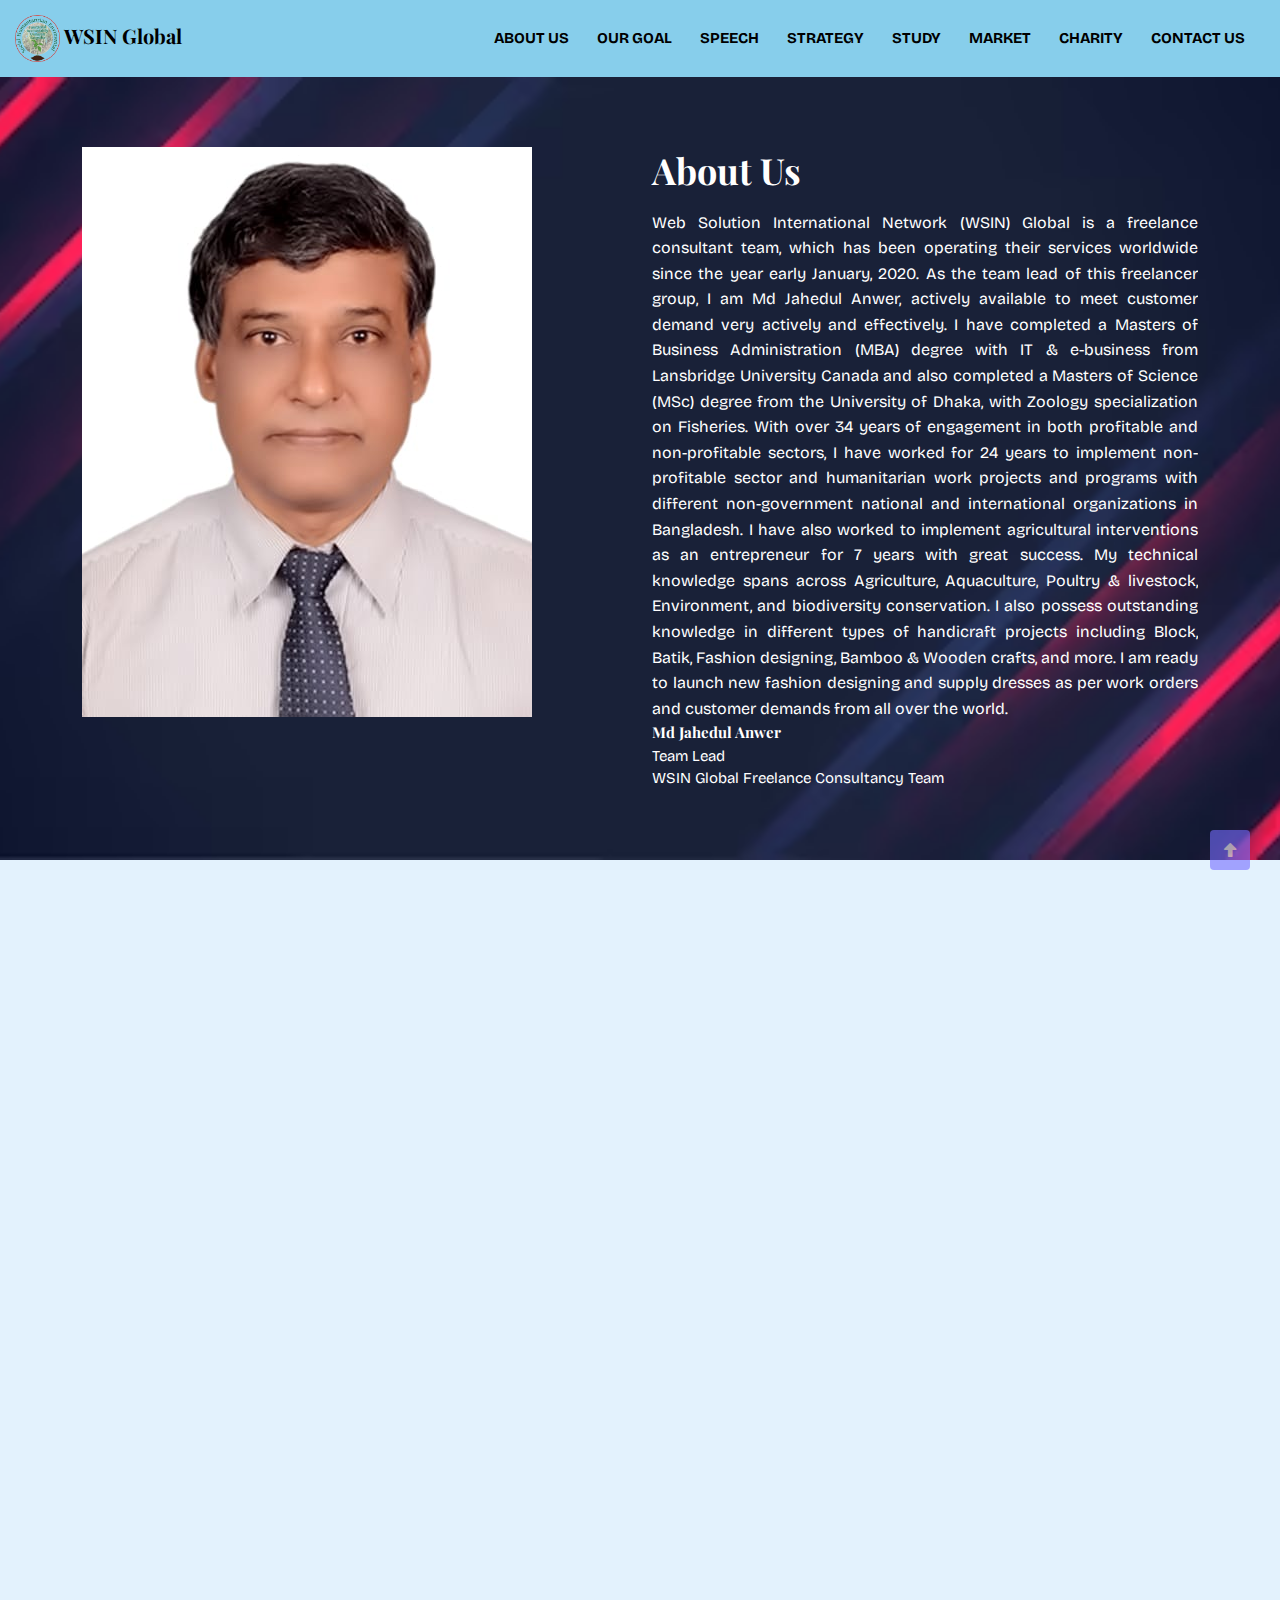
==== commit aab242e6: "add animation" ====
--- a/index.html
+++ b/index.html
@@ -499,28 +499,39 @@
               <h2 class="wow fadeIn" data-wow-delay="0.2s">
                 Operation / Implementation Strategy
               </h2>
-              <div
-                class="operation-strategy-content wow fadeInLeft"
-                data-wow-delay="0.2s"
-              >
-                <p>
+              <div class="operation-strategy-content">
+                <p class="wow fadeInUp" data-wow-delay="0.3s">
                   WSIN Global has been providing digital marketing services
-                  freelance work through using social media organizations.<br /><br />
+                  freelance work through using social media organizations.
+                </p>
+                <p class="wow fadeInUp" data-wow-delay="0.4s">
                   We have team Lead & Consultant with some freelancer
                   individuals who are very dynamic to provide services for
                   different technical skills for all over the world any
-                  countries.<br /><br />
+                  countries.
+                </p>
+                <p class="wow fadeInUp" data-wow-delay="0.5s">
                   We are freelancer team; our priority is to provide best
-                  quality services on time accurately and exactly.<br /><br />
-                  We are potential for solution multi task assignments.<br /><br />
+                  quality services on time accurately and exactly.
+                </p>
+
+                <p class="wow fadeInUp" data-wow-delay="0.6s">
+                  We are potential for solution multi task assignments.
+                </p>
+
+                <p class="wow fadeInUp" data-wow-delay="0.7s">
                   Our services for Business Organizations, Entrepreneurs,
                   Research Organizations, Educational Institutions,
                   Humanitarian-Charitable Non-Profitable Organizations and
                   Individuals even those who want one page typing or one million
                   data entry, data analysis in the software system and or any
-                  other services.<br /><br />
+                  other services.
+                </p>
+                <p class="wow fadeInUp" data-wow-delay="0.8s">
                   We also arrange to connect with buyers and sellers s we have
-                  connected all over the world populations.<br /><br />
+                  connected all over the world populations.
+                </p>
+                <p class="wow fadeInUp" data-wow-delay="0.9s">
                   <strong>
                     Our priority is customer satisfaction first with quality of
                     work on time delivery.</strong
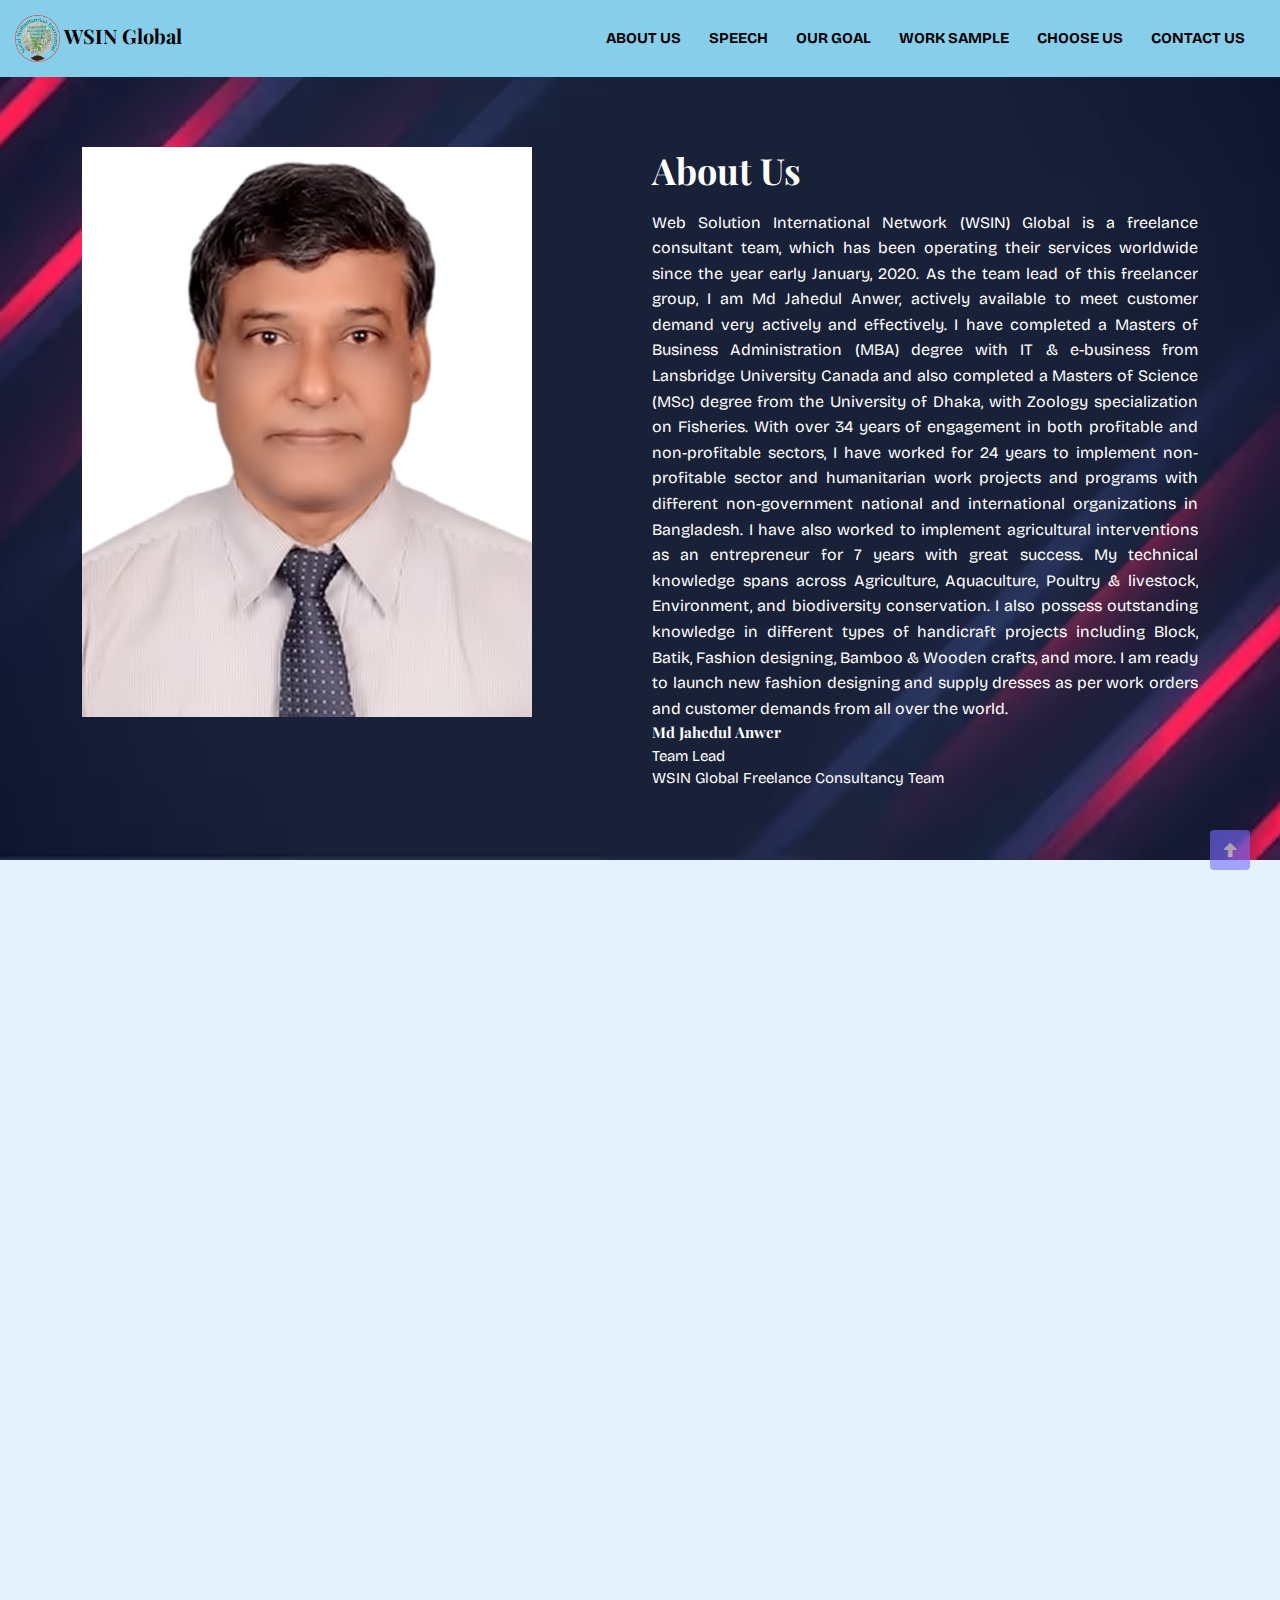
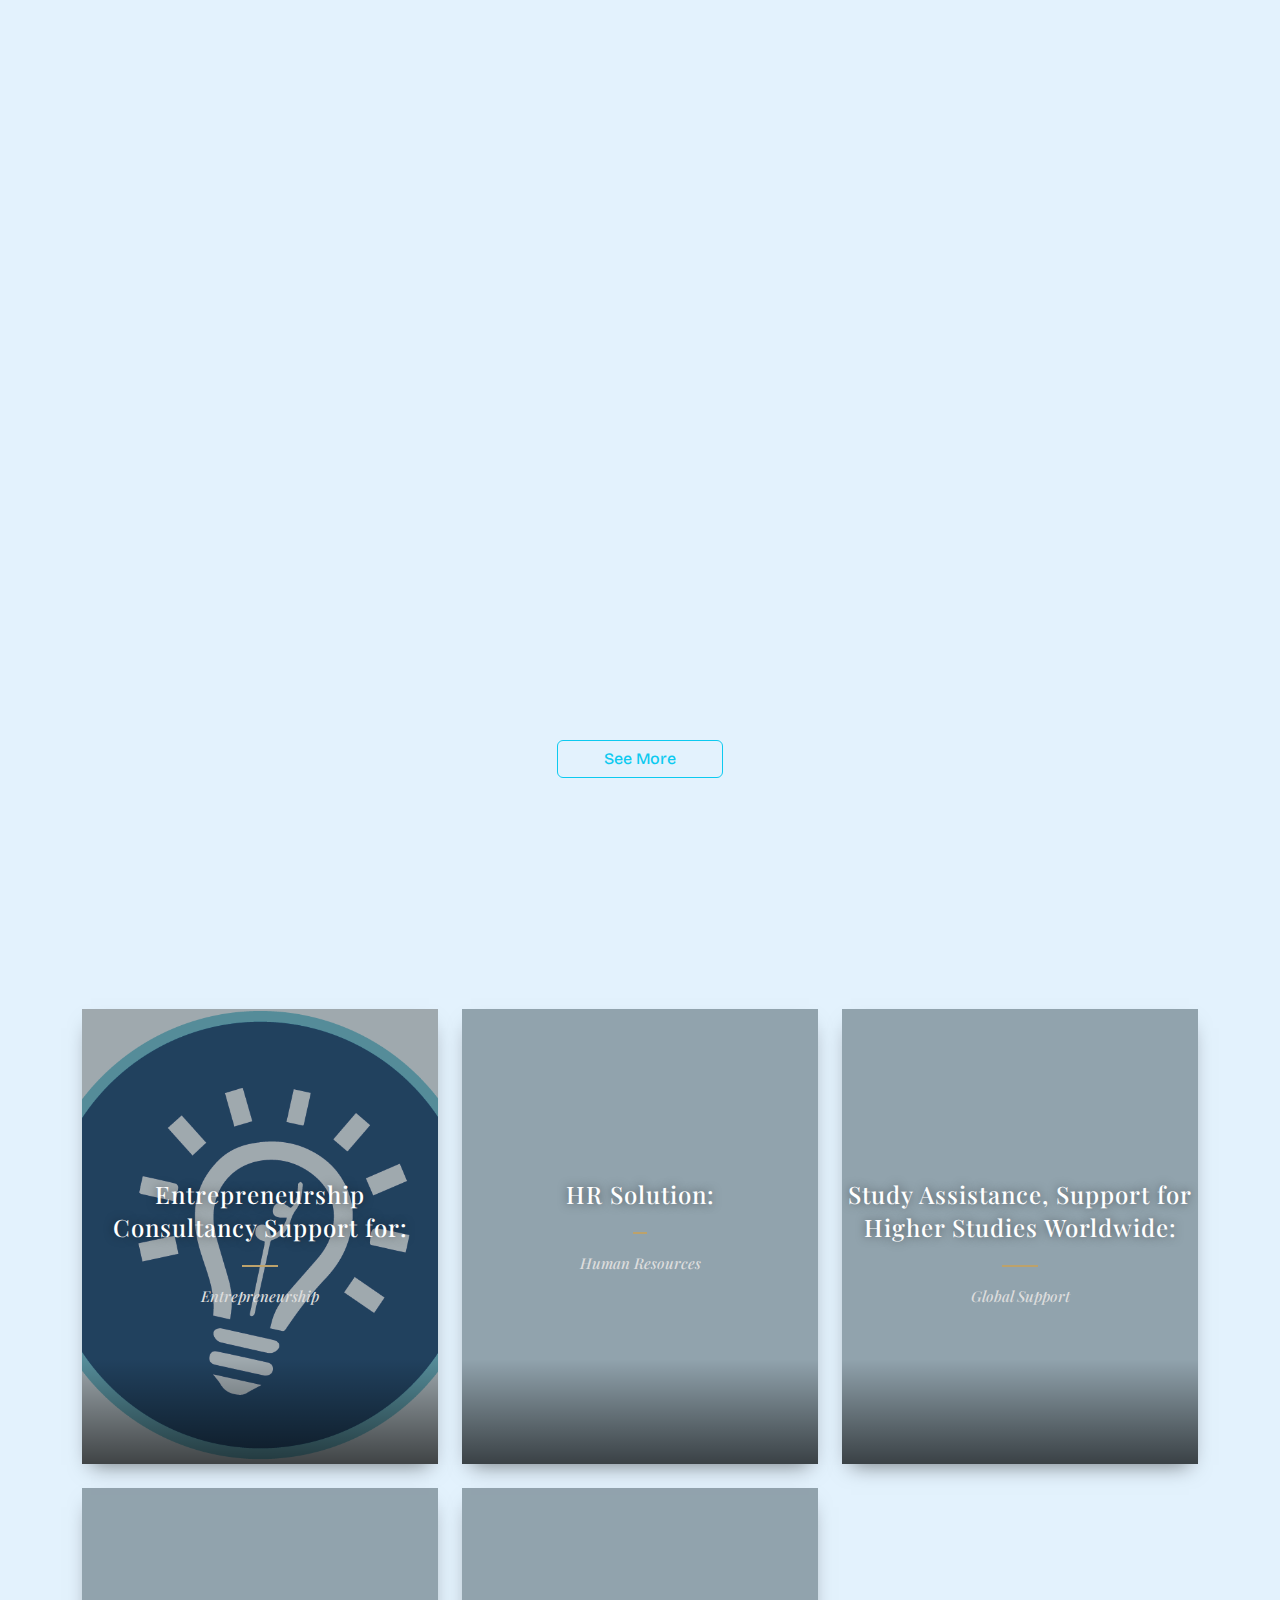
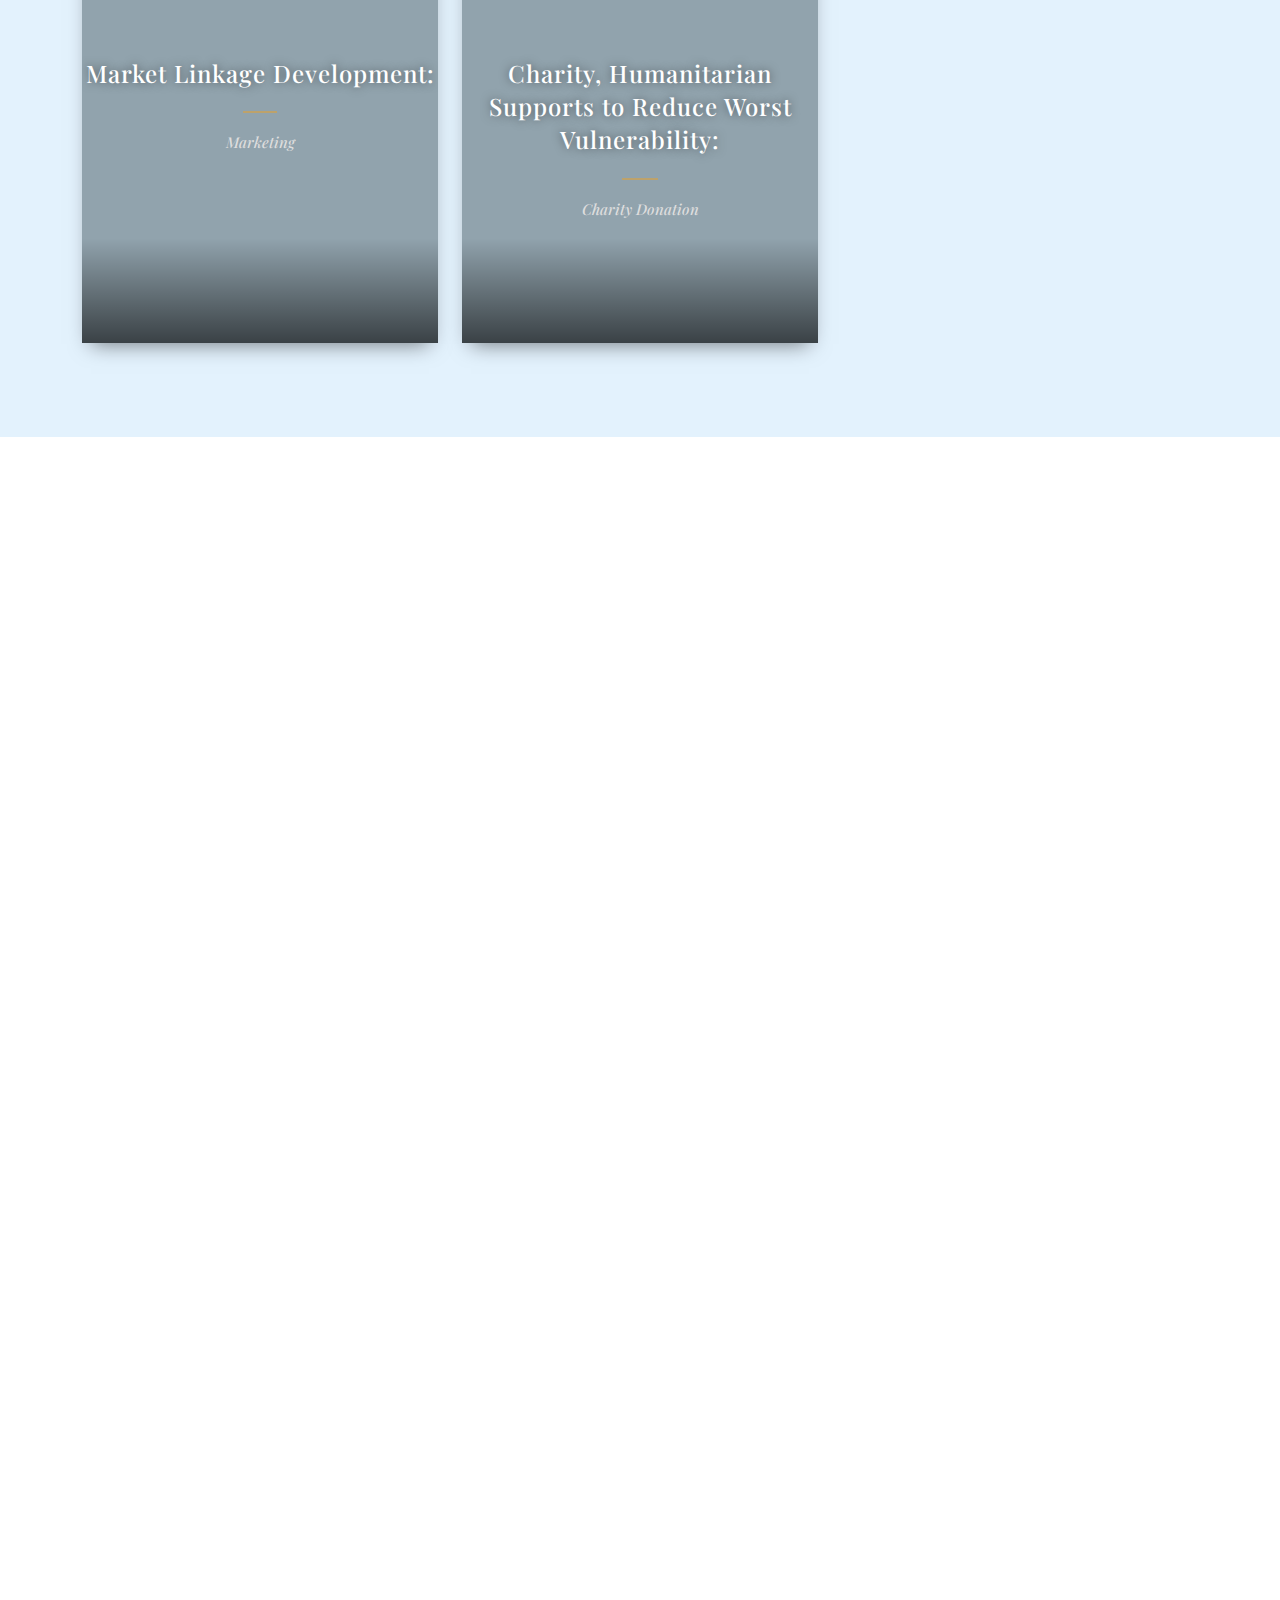
==== commit 5a74077f: "multipage" ====
--- a/index.html
+++ b/index.html
@@ -19,7 +19,7 @@
       <nav
         class="navbar navbar-expand-lg navbar-light justify-content-between align-items-center"
       >
-        <a class="navbar-brand" href="#">
+        <a class="navbar-brand" href="index.html">
           <div class="header-logo">
             <img src="assets/img/logo/header_logo.png" alt="header_logo" />
             <span>WSIN Global</span>
@@ -39,28 +39,22 @@
         <div class="collapse navbar-collapse" id="navbarNav">
           <ul class="navbar-nav ml-auto">
             <li class="nav-item active">
-              <a class="nav-link" href="#about">About Us</a>
-            </li>
-            <li class="nav-item">
-              <a class="nav-link" href="#vision">Our Goal</a>
+              <a class="nav-link" href="about-us.html">About Us</a>
             </li>
             <li class="nav-item">
               <a class="nav-link" href="#speech">Speech</a>
             </li>
             <li class="nav-item">
-              <a class="nav-link" href="#operation-strategy">Strategy</a>
+              <a class="nav-link" href="our-goal.html">Our Goal</a>
             </li>
             <li class="nav-item">
-              <a class="nav-link" href="#study-support">Study</a>
+              <a class="nav-link" href="work-sample.html">Work Sample</a>
             </li>
             <li class="nav-item">
-              <a class="nav-link" href="#market-linkage">Market</a>
+              <a class="nav-link" href="choose-us.html">choose us</a>
             </li>
             <li class="nav-item">
-              <a class="nav-link" href="#charity-support">Charity</a>
-            </li>
-            <li class="nav-item">
-              <a class="nav-link" href="#contact">Contact Us</a>
+              <a class="nav-link" href="contact-us.html">Contact Us</a>
             </li>
             <!-- Add more sections as needed -->
           </ul>
@@ -596,7 +590,159 @@
         <!-- photo gallery area  -->
         <div class="galeria">
           <div class="container">
-            <div class="contenedorImgs"></div>
+            <div
+              class="contenedorImgs row"
+              style="height: 275px; align-content: start"
+            ></div>
+          </div>
+        </div>
+        <div class="container">
+          <div class="row justify-content-center">
+            <div class="col-xl-2 col-lg-3 col-md-4">
+              <a href="work-sample.html" class="btn btn-outline-info w-100"
+                >See More</a
+              >
+            </div>
+          </div>
+        </div>
+      </section>
+
+      <!-- Why Choose Us section -->
+
+      <section id="choose-us">
+        <div class="container">
+          <div class="row mb-4">
+            <div class="col-12 text-center">
+              <h2 class="wow fadeIn" data-wow-delay="0.2s">Why Choose Us?</h2>
+            </div>
+          </div>
+          <div class="row">
+            <div class="col-lg-4 col-md-6">
+              <div class="blog-card card-1 spring-fever">
+                <div class="title-content">
+                  <h3>
+                    <a href="#">Entrepreneurship Consultancy Support for:</a>
+                  </h3>
+                  <div class="intro"><a href="#">Entrepreneurship</a></div>
+                </div>
+                <div class="card-info">
+                  <p>
+                    WSIN Global freelance consultant team is ready to provide
+                    support in preparing business proposals including Financial,
+                    Technical, and Detailed Operation and Execution plans for
+                    3-5 years. We also provide necessary training.
+                  </p>
+                  .
+                  <a href="#"
+                    >Read Article<span class="licon icon-arr icon-black"></span
+                  ></a>
+                </div>
+                <div class="gradient-overlay"></div>
+                <div class="color-overlay"></div>
+              </div>
+            </div>
+            <div class="col-lg-4 col-md-6">
+              <div class="blog-card card-2 spring-fever">
+                <div class="title-content">
+                  <h3><a href="#"> HR Solution:</a></h3>
+                  <div class="intro"><a href="#">Human Resources</a></div>
+                </div>
+                <div class="card-info">
+                  <p>
+                    Head hunting to deploy the right person for non-profitable
+                    or business organizations and companies all over the world.
+                  </p>
+                  .
+                  <a href="#"
+                    >Read Article<span class="licon icon-arr icon-black"></span
+                  ></a>
+                </div>
+                <div class="gradient-overlay"></div>
+                <div class="color-overlay"></div>
+              </div>
+            </div>
+            <div class="col-lg-4 col-md-6">
+              <div class="blog-card card-3 spring-fever">
+                <div class="title-content">
+                  <h3>
+                    <a href="#"
+                      >Study Assistance, Support for Higher Studies
+                      Worldwide:</a
+                    >
+                  </h3>
+                  <div class="intro"><a href="#">Global Support</a></div>
+                </div>
+                <div class="card-info">
+                  <p>
+                    WSIN Global freelance team will provide study supports for
+                    interested students to settle admission to study Masters and
+                    PhD with well-renowned universities worldwide. We can
+                    prepare research proposals for admission processing. We will
+                    counsel students to choose well-ranking universities from
+                    all over the world countries. Students and guardians can
+                    consult us to find the best well-ranked universities,
+                    colleges, and schools for their children and relatives.
+                  </p>
+                  .
+                  <a href="#"
+                    >Read Article<span class="licon icon-arr icon-black"></span
+                  ></a>
+                </div>
+                <div class="gradient-overlay"></div>
+                <div class="color-overlay"></div>
+              </div>
+            </div>
+            <div class="col-lg-4 col-md-6">
+              <div class="blog-card card-4 spring-fever">
+                <div class="title-content">
+                  <h3>
+                    <a href="#">Market Linkage Development:</a>
+                  </h3>
+                  <div class="intro"><a href="#">Marketing</a></div>
+                </div>
+                <div class="card-info">
+                  <p>
+                    WSIN Global freelance consultants are ready to provide
+                    Market Linkage Development services worldwide. We support
+                    business growth with the following
+                  </p>
+                  .
+                  <a href="#"
+                    >Read Article<span class="licon icon-arr icon-black"></span
+                  ></a>
+                </div>
+                <div class="gradient-overlay"></div>
+                <div class="color-overlay"></div>
+              </div>
+            </div>
+            <div class="col-lg-4 col-md-6">
+              <div class="blog-card card-5 spring-fever">
+                <div class="title-content">
+                  <h3>
+                    <a href="#"
+                      >Charity, Humanitarian Supports to Reduce Worst
+                      Vulnerability:</a
+                    >
+                  </h3>
+                  <div class="intro"><a href="#">Charity Donation</a></div>
+                </div>
+                <div class="card-info">
+                  <p>
+                    WSIN Global allocates 15 - 25% of its earnings from
+                    freelance consultancy services to reduce the vulnerability
+                    of the worst affected populations. The following
+                    interventions are undertaken, and for larger amounts,
+                    non-government organizations implement and report regularly:
+                  </p>
+                  .
+                  <a href="#"
+                    >Read Article<span class="licon icon-arr icon-black"></span
+                  ></a>
+                </div>
+                <div class="gradient-overlay"></div>
+                <div class="color-overlay"></div>
+              </div>
+            </div>
           </div>
         </div>
       </section>
--- a/assets/css/main.css
+++ b/assets/css/main.css
@@ -69,7 +69,6 @@
 .btn:focus {
   outline: 0;
   box-shadow: none;
-  color: #fff;
 }
 
 /* Heading */
@@ -1107,7 +1106,6 @@
   align-items: center;
   justify-content: flex-start;
   align-content: center;
-  width: 100%;
   margin-top: 30px;
 }
 .galeria .container .contenedorImgs .imagen {
@@ -1293,12 +1291,17 @@
   width: 70px;
 }
 .fullPreview .controles .control.av {
-  order: 2;
+  order: 3;
 }
 .fullPreview .controles .control.ret {
   transform: rotate(180deg);
   order: 1;
 }
+
+.controles .mid {
+  order: 2;
+}
+
 .fullPreview .controles .control:before,
 .fullPreview .controles .control:after {
   content: "";
@@ -1328,6 +1331,457 @@
 }
 /* Work Sample css end */
 
+/* Why Choose Us css start  */
+
+#choose-us {
+  position: relative;
+  padding: 70px 0;
+}
+
+.blog-card {
+  max-width: 550px;
+  height: 455px;
+  position: relative;
+  color: #fff;
+  margin-bottom: 24px;
+  overflow: hidden;
+  border-radius: 0px;
+  box-shadow: 0px 10px 20px -9px rgba(0, 0, 0, 0.5);
+  text-align: center;
+  transition: all 0.4s;
+  background-size: cover;
+  background-position: center;
+  background-repeat: no-repeat;
+}
+
+.blog-card.card-1{
+  background-image: url('../img/light.png') ;
+}
+.blog-card.card-2{
+  background-image: url(http://127.0.0.1:5500/assets/img/hr-solution.png) ;
+}
+.blog-card.card-3{
+  background-image: url(http://127.0.0.1:5500/assets/img/study.jpg) ;
+}
+.blog-card.card-4{
+  background-image: url(http://127.0.0.1:5500/assets/img/market-linkage.png) ;
+}
+.blog-card.card-5{
+  background-image: url(http://127.0.0.1:5500/assets/img/charity.jpg) ;
+}
+
+.blog-card a {
+  color: #fff;
+  text-decoration: none;
+  transition: all 0.2s;
+}
+.blog-card .color-overlay {
+  background: rgba(64, 84, 94, 0.5);
+  width: 550px;
+  height: 500px;
+  position: absolute;
+  z-index: 10;
+  top: 0;
+  left: 0;
+  transition: background 0.3s cubic-bezier(0.33, 0.66, 0.66, 1);
+}
+.blog-card .gradient-overlay {
+  background-image: linear-gradient(transparent 0%, rgba(0, 0, 0, 0.6) 21%);
+  width: 550px;
+  height: 500px;
+  position: absolute;
+  top: 350px;
+  left: 0;
+  z-index: 15;
+}
+.blog-card:hover {
+  box-shadow: 0px 18px 20px -9px rgba(0, 10, 30, 0.75);
+}
+.blog-card:hover .card-info {
+    opacity: 1;
+    bottom: 50px;
+}
+.blog-card:hover .color-overlay {
+  background: rgba(64, 64, 70, 0.8);
+}
+.blog-card:hover .title-content {
+  margin-top: 70px;
+}
+.title-content {
+  text-align: center;
+  margin: 170px 0 0 0;
+  position: absolute;
+  z-index: 20;
+  width: 100%;
+  top: 0;
+  left: 0;
+  transition: all 0.6s;
+}
+
+.blog-card:hover h3:after {
+  animation: changeLetter 0.3s 1 linear;
+  width: 80%;
+}
+
+.blog-card h3,
+h1 {
+  font-size: 24px;
+  font-weight: 400;
+  letter-spacing: 1px;
+  font-family: "Abril Fatface", serif;
+  margin-bottom: 0;
+  display: inline-block;
+}
+.blog-card h3 a {
+  text-shadow: 0px 0px 10px rgba(0, 0, 0, 0.5);
+  transition: all 0.2s;
+}
+.blog-card h3 a:hover {
+  text-shadow: 0px 8px 20px rgba(0, 0, 0, 0.95);
+}
+h3:after {
+  content: " ";
+  display: block;
+  width: 10%;
+  height: 2px;
+  margin: 20px auto;
+  border: 0;
+  background: #bda26b;
+  transition: all 0.2s;
+}
+
+@keyframes changeLetter {
+  0% {
+    width: 10%;
+  }
+  100% {
+    width: 80%;
+  }
+}
+
+.intro {
+  width: 170px;
+  margin: 0 auto;
+  color: #ddd;
+  font-style: italic;
+  line-height: 18px;
+}
+.intro a {
+  color: #ddd;
+}
+.intro a:hover {
+  text-decoration: underline;
+}
+.card-info {
+  box-sizing: border-box;
+  padding: 0;
+  width: 100%;
+  position: absolute;
+  bottom: -40px;
+  left: 0;
+  margin: 0 auto;
+  padding: 0 50px;
+  font-style: 16px;
+  line-height: 24px;
+  z-index: 20;
+  opacity: 0;
+  transition: bottom 0.64s, opacity 0.63s cubic-bezier(0.33, 0.66, 0.66, 1);
+}
+
+.card-info p {
+  display: -webkit-box;
+  -webkit-line-clamp: 3;
+  -webkit-box-orient: vertical;
+  overflow: hidden;
+}
+
+.card-info a {
+  display: block;
+  width: 150px;
+  margin: 15px auto;
+  background: #fff;
+  color: #444;
+  padding: 12px 0px;
+  border-radius: 2px;
+  font-size: 0.8em;
+}
+
+.card-info a:hover {
+  background: #8e7c49;
+  color: #fff;
+}
+.card-info a:hover span {
+  filter: brightness(10);
+  opacity: 1;
+}
+.utility-info {
+  position: absolute;
+  bottom: 0px;
+  left: 0;
+  z-index: 20;
+  width: 100%;
+  text-align: left;
+}
+.utility-info:after {
+  content: " ";
+  background: url(https://rawcdn.githack.com/Nodws/NodPen/ffad95aa5244b4b09a3c7c1508a018959bbedb7e/postItem/licons.svg)
+    center no-repeat;
+  background-size: 30px auto;
+  display: block;
+  opacity: 0.4;
+  position: absolute;
+  bottom: 25px;
+  right: 15px;
+  width: 30px;
+  height: 15px;
+}
+.utility-info a:hover {
+  text-decoration: underline;
+}
+.utility-list {
+  list-style-type: none;
+  margin: 0 0 10px 20px;
+  padding: 0;
+  width: 100%;
+}
+.utility-list li {
+  margin: 0 5px 0 0;
+  padding: 3px 0 15px 0px;
+  display: inline-block;
+
+  font-size: 0.8em;
+}
+
+.licon {
+  position: relative;
+  width: 23px;
+  height: 15px;
+  display: inline-block;
+  vertical-align: middle;
+}
+.licon:before {
+  content: "";
+  background: url(https://rawcdn.githack.com/Nodws/NodPen/ffad95aa5244b4b09a3c7c1508a018959bbedb7e/postItem/licons.svg?) -2px -6px
+    no-repeat;
+  background-size: 250px;
+  width: 26px;
+  height: 20px;
+  display: inline-block;
+  vertical-align: middle;
+  position: absolute;
+  top: -3px;
+  left: 0;
+}
+.icon-white {
+  filter: brightness(10);
+}
+.icon-black {
+  filter: brightness(0);
+  opacity: 0.6;
+}
+.icon-like:before {
+  background-position: -183px -6px;
+}
+.icon-com:before {
+  background-position: -63px -4px;
+}
+.icon-dat:before {
+  background-position: -94px -7px;
+}
+.icon-tag:before {
+  background-position: -33px -6px;
+}
+
+@media (max-width: 750px) {
+  .utility-info {
+    text-align: center;
+  }
+  .utility-info ul {
+    width: 100%;
+    margin: 0;
+    box-sizing: border-box;
+  }
+  .utility-info li {
+    width: 49%;
+    display: inline-block;
+    box-sizing: border-box;
+    margin: 0;
+  }
+}
+
+@media (max-width: 500px) {
+  .utility-info li:last-of-type {
+    width: 100%;
+  }
+  .card-info {
+    display: none;
+  }
+  .blog-card:hover .title-content,
+  .title-content {
+    margin-top: 40px;
+  }
+  .blog-card {
+    height: 300px;
+  }
+  .blog-card h3 {
+    font-size: 1.3em;
+  }
+  .intro {
+    font-size: 0.8em;
+  }
+}
+
+/*  ================  */
+
+/* ignore this bit :P */
+#profile-badges:after {
+  content: "BRO";
+  font-family: "Lato", "Lucida Grande", "Lucida Sans Unicode", Tahoma,
+    Sans-Serif;
+  font-size: 13px;
+  font-weight: 500;
+  text-transform: uppercase;
+  padding: 1px 4px 1px 4px;
+  color: black !important;
+  border-radius: 3px;
+  position: relative;
+  top: -2px;
+  text-shadow: none !important;
+  white-space: nowrap;
+  letter-spacing: 0;
+  background: #ffdd40;
+}
+.profile-header {
+  background: #333
+    url(https://images.unsplash.com/photo-1435783099294-283725c37230?dpr=1&auto=compress,format&fit=crop&w=1376&h=635&q=80&cs=tinysrgb&crop=&bg=)
+    top center no-repeat;
+  background-size: cover;
+  font-size: 3em;
+  position: relative;
+}
+.profile-header:after {
+  position: absolute;
+  content: "";
+  display: block;
+  width: 100%;
+  height: 100%;
+  top: 0;
+  left: 0;
+  background: rgba(23, 23, 31, 0.42);
+  z-index: 0;
+}
+#profile-links a {
+  font-family: "Abril Fatface", serif;
+  font-size: 1.2em;
+}
+
+.profile-links a[href*="nodws\.com"]:before {
+  content: "\2616";
+  color: #0a45b5;
+  padding-right: 3px;
+}
+
+.profile-links a[href*="twitter"]:before {
+  content: "\1f426";
+  color: #08c;
+}
+
+.profile-links a[href*="dribbble"]:before {
+  content: "\26BE";
+  color: #d055bf;
+}
+#following-this-user {
+  pointer-events: none;
+}
+#follow-this-user {
+  font-size: 1.2em;
+  border-color: #359ef9;
+}
+#follow-this-user:after {
+  content: "\1f448";
+}
+.links-and-stats {
+  background: rgb(20, 20, 21);
+}
+.profile-name h1 {
+  text-shadow: 0 6px 9px rgba(0, 0, 0, 0.48);
+}
+.profile-avatar {
+  bottom: -10px;
+  width: 150px;
+  height: 150px;
+  border: 0px solid #1e1e1e;
+  background: rgba(2, 2, 2, 0.49);
+  box-shadow: 0 19px 19px -10px rgba(0, 0, 0, 0.63);
+}
+.profile-username,
+.upsell,
+.profile-location,
+.primary-pro {
+  opacity: 0;
+}
+.upsell,
+#pen-as-header-question {
+  display: none;
+}
+.profile-nav-1 a {
+  font-size: 1.2rem;
+}
+.profile-bio,
+.profile-nav-1 a.active,
+.profile-nav-1 a:hover {
+  color: rgba(20, 20, 21, 0.59) !important;
+  font-size: 1.2rem;
+}
+.meta .pen-title {
+  font-family: "Droid Serif", serif;
+  text-align: center;
+}
+.pagination-button {
+  background-color: #2f2f31;
+  border-color: #2f2f31;
+  transition: all 0.2s;
+}
+.pagination-button:hover {
+  box-shadow: 0 3px 8px rgba(0, 0, 0, 0.2);
+}
+.single-project .stats,
+.single-pen .stats {
+  text-align: center;
+  width: 100%;
+}
+.stats svg {
+  fill: #bda26b;
+}
+.stats svg,
+.loves .icon-heart {
+  fill: rgba(47, 47, 49, 0) !important;
+  stroke: #ba6 !important;
+  stroke-width: 0.1em !important;
+}
+.loves .icon-heart {
+  stroke-width: 0.5em !important;
+}
+.comments svg {
+  stroke-width: 0.35em !important;
+}
+.single-stat.loves.loved-1 svg {
+  stroke: #fff !important;
+}
+
+.single-pen:hover h3:after {
+  width: 40%;
+  transition: all 0.2s;
+}
+.pen-actions {
+  border: 0px !important;
+}
+.meta {
+  box-shadow: none !important;
+}
+
+/* Why Choose Us css end */
+
 /* Study & Entrepreneurship css start */
 
 #study-support {
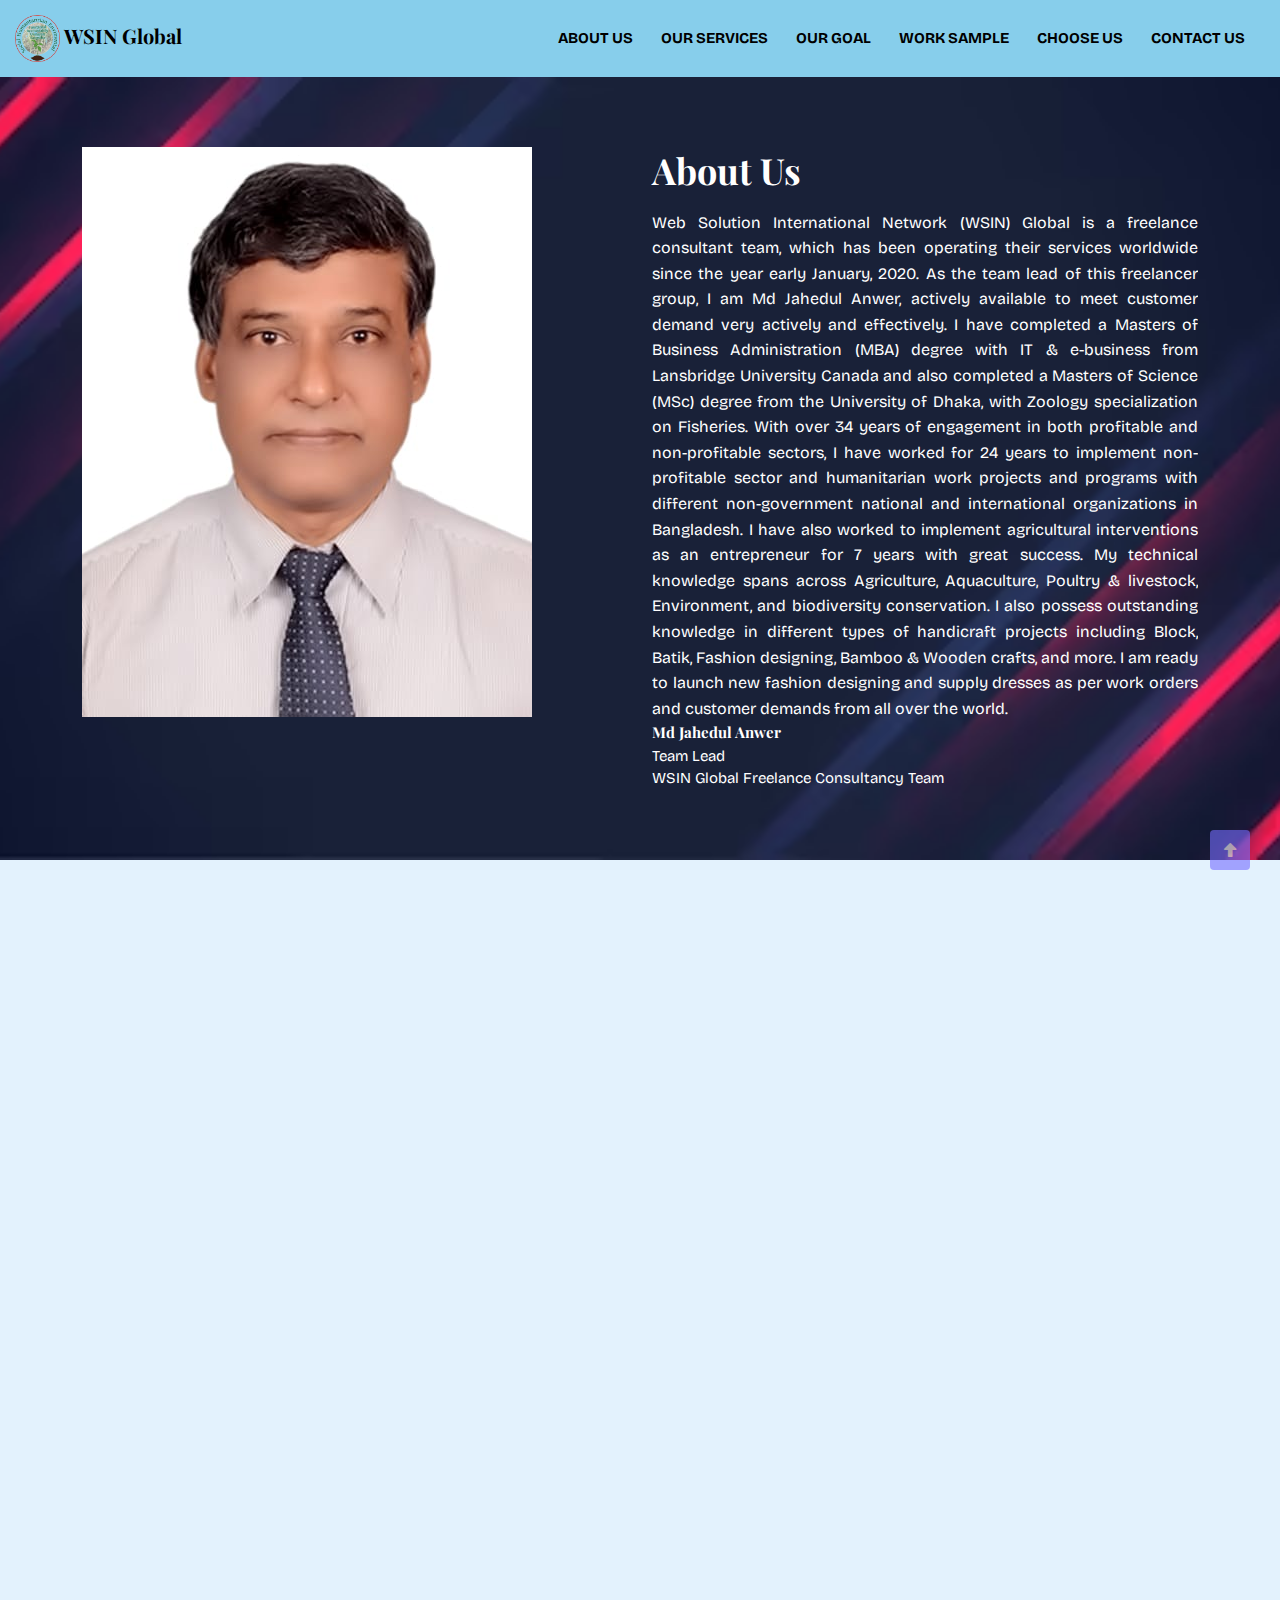
==== commit 97357072: "choose-us" ====
--- a/index.html
+++ b/index.html
@@ -42,7 +42,7 @@
               <a class="nav-link" href="about-us.html">About Us</a>
             </li>
             <li class="nav-item">
-              <a class="nav-link" href="#speech">Speech</a>
+              <a class="nav-link" href="our-services.html">Our Services</a>
             </li>
             <li class="nav-item">
               <a class="nav-link" href="our-goal.html">Our Goal</a>
@@ -597,7 +597,7 @@
           </div>
         </div>
         <div class="container">
-          <div class="row justify-content-center">
+          <div class="row justify-content-center mt-5">
             <div class="col-xl-2 col-lg-3 col-md-4">
               <a href="work-sample.html" class="btn btn-outline-info w-100"
                 >See More</a
@@ -618,7 +618,10 @@
           </div>
           <div class="row">
             <div class="col-lg-4 col-md-6">
-              <div class="blog-card card-1 spring-fever">
+              <div
+                class="blog-card card-1 spring-fever wow fadeInUp"
+                data-wow-delay="0.2s"
+              >
                 <div class="title-content">
                   <h3>
                     <a href="#">Entrepreneurship Consultancy Support for:</a>
@@ -632,7 +635,7 @@
                     Technical, and Detailed Operation and Execution plans for
                     3-5 years. We also provide necessary training.
                   </p>
-                  .
+
                   <a href="#"
                     >Read Article<span class="licon icon-arr icon-black"></span
                   ></a>
@@ -642,7 +645,10 @@
               </div>
             </div>
             <div class="col-lg-4 col-md-6">
-              <div class="blog-card card-2 spring-fever">
+              <div
+                class="blog-card card-2 spring-fever wow fadeInUp"
+                data-wow-delay="0.4s"
+              >
                 <div class="title-content">
                   <h3><a href="#"> HR Solution:</a></h3>
                   <div class="intro"><a href="#">Human Resources</a></div>
@@ -652,7 +658,7 @@
                     Head hunting to deploy the right person for non-profitable
                     or business organizations and companies all over the world.
                   </p>
-                  .
+
                   <a href="#"
                     >Read Article<span class="licon icon-arr icon-black"></span
                   ></a>
@@ -662,7 +668,10 @@
               </div>
             </div>
             <div class="col-lg-4 col-md-6">
-              <div class="blog-card card-3 spring-fever">
+              <div
+                class="blog-card card-3 spring-fever wow fadeInUp"
+                data-wow-delay="0.6s"
+              >
                 <div class="title-content">
                   <h3>
                     <a href="#"
@@ -683,7 +692,7 @@
                     consult us to find the best well-ranked universities,
                     colleges, and schools for their children and relatives.
                   </p>
-                  .
+
                   <a href="#"
                     >Read Article<span class="licon icon-arr icon-black"></span
                   ></a>
@@ -693,7 +702,10 @@
               </div>
             </div>
             <div class="col-lg-4 col-md-6">
-              <div class="blog-card card-4 spring-fever">
+              <div
+                class="blog-card card-4 spring-fever wow fadeInUp"
+                data-wow-delay="0.2s"
+              >
                 <div class="title-content">
                   <h3>
                     <a href="#">Market Linkage Development:</a>
@@ -706,7 +718,7 @@
                     Market Linkage Development services worldwide. We support
                     business growth with the following
                   </p>
-                  .
+
                   <a href="#"
                     >Read Article<span class="licon icon-arr icon-black"></span
                   ></a>
@@ -716,7 +728,10 @@
               </div>
             </div>
             <div class="col-lg-4 col-md-6">
-              <div class="blog-card card-5 spring-fever">
+              <div
+                class="blog-card card-5 spring-fever wow fadeInUp"
+                data-wow-delay=".4s"
+              >
                 <div class="title-content">
                   <h3>
                     <a href="#"
@@ -734,7 +749,7 @@
                     interventions are undertaken, and for larger amounts,
                     non-government organizations implement and report regularly:
                   </p>
-                  .
+
                   <a href="#"
                     >Read Article<span class="licon icon-arr icon-black"></span
                   ></a>
@@ -742,6 +757,13 @@
                 <div class="gradient-overlay"></div>
                 <div class="color-overlay"></div>
               </div>
+            </div>
+          </div>
+          <div class="row justify-content-center mt-5">
+            <div class="col-xl-2 col-lg-3 col-md-4">
+              <a href="work-sample.html" class="btn btn-outline-info w-100"
+                >See More</a
+              >
             </div>
           </div>
         </div>
--- a/assets/css/main.css
+++ b/assets/css/main.css
@@ -439,7 +439,7 @@
 }
 
 .header-logo {
-  width: 150px;
+  /* width: 150px; */
   padding: 10px 0;
   font-weight: 700;
   font-family: "Playfair Display", serif;
@@ -1334,8 +1334,7 @@
 /* Why Choose Us css start  */
 
 #choose-us {
-  position: relative;
-  padding: 70px 0;
+  background: #fff;
 }
 
 .blog-card {
@@ -1354,20 +1353,20 @@
   background-repeat: no-repeat;
 }
 
-.blog-card.card-1{
-  background-image: url('../img/light.png') ;
-}
-.blog-card.card-2{
-  background-image: url(http://127.0.0.1:5500/assets/img/hr-solution.png) ;
-}
-.blog-card.card-3{
-  background-image: url(http://127.0.0.1:5500/assets/img/study.jpg) ;
-}
-.blog-card.card-4{
-  background-image: url(http://127.0.0.1:5500/assets/img/market-linkage.png) ;
-}
-.blog-card.card-5{
-  background-image: url(http://127.0.0.1:5500/assets/img/charity.jpg) ;
+.blog-card.card-1 {
+  background-image: url("../img/light-dark.png");
+}
+.blog-card.card-2 {
+  background-image: url(http://127.0.0.1:5500/assets/img/hr-solution.png);
+}
+.blog-card.card-3 {
+  background-image: url(http://127.0.0.1:5500/assets/img/study.jpg);
+}
+.blog-card.card-4 {
+  background-image: url(http://127.0.0.1:5500/assets/img/market-linkage.png);
+}
+.blog-card.card-5 {
+  background-image: url(http://127.0.0.1:5500/assets/img/charity.jpg);
 }
 
 .blog-card a {
@@ -1386,7 +1385,8 @@
   transition: background 0.3s cubic-bezier(0.33, 0.66, 0.66, 1);
 }
 .blog-card .gradient-overlay {
-  background-image: linear-gradient(transparent 0%, rgba(0, 0, 0, 0.6) 21%);
+  background-image: linear-gradient(transparent 0%, #00000099 21%);
+  background-image: linear-gradient(transparent 0%, #87ceeb80 21%);
   width: 550px;
   height: 500px;
   position: absolute;
@@ -1398,11 +1398,12 @@
   box-shadow: 0px 18px 20px -9px rgba(0, 10, 30, 0.75);
 }
 .blog-card:hover .card-info {
-    opacity: 1;
-    bottom: 50px;
+  opacity: 1;
+  bottom: 50px;
 }
 .blog-card:hover .color-overlay {
-  background: rgba(64, 64, 70, 0.8);
+  background: #404046cc;
+  background: #243942cc;
 }
 .blog-card:hover .title-content {
   margin-top: 70px;
@@ -1423,8 +1424,7 @@
   width: 80%;
 }
 
-.blog-card h3,
-h1 {
+.blog-card h3 {
   font-size: 24px;
   font-weight: 400;
   letter-spacing: 1px;
@@ -1439,7 +1439,7 @@
 .blog-card h3 a:hover {
   text-shadow: 0px 8px 20px rgba(0, 0, 0, 0.95);
 }
-h3:after {
+.title-content h3:after {
   content: " ";
   display: block;
   width: 10%;
@@ -1447,6 +1447,7 @@
   margin: 20px auto;
   border: 0;
   background: #bda26b;
+  background: #87ceeb;
   transition: all 0.2s;
 }
 
@@ -1508,6 +1509,7 @@
 
 .card-info a:hover {
   background: #8e7c49;
+  background: #87ceeb;
   color: #fff;
 }
 .card-info a:hover span {
@@ -1811,12 +1813,16 @@
 
 .hr-solution-content,
 .market-linkage-content {
-  font-size: 1.1rem;
+  font-size: 18px;
   line-height: 1.8;
 }
 
+.service-details {
+  font-size: 18px;
+}
+
 .hr-solution-content a {
-  color: #0f0;
+  color: #42bf42;
 }
 
 @media (max-width: 768px) {
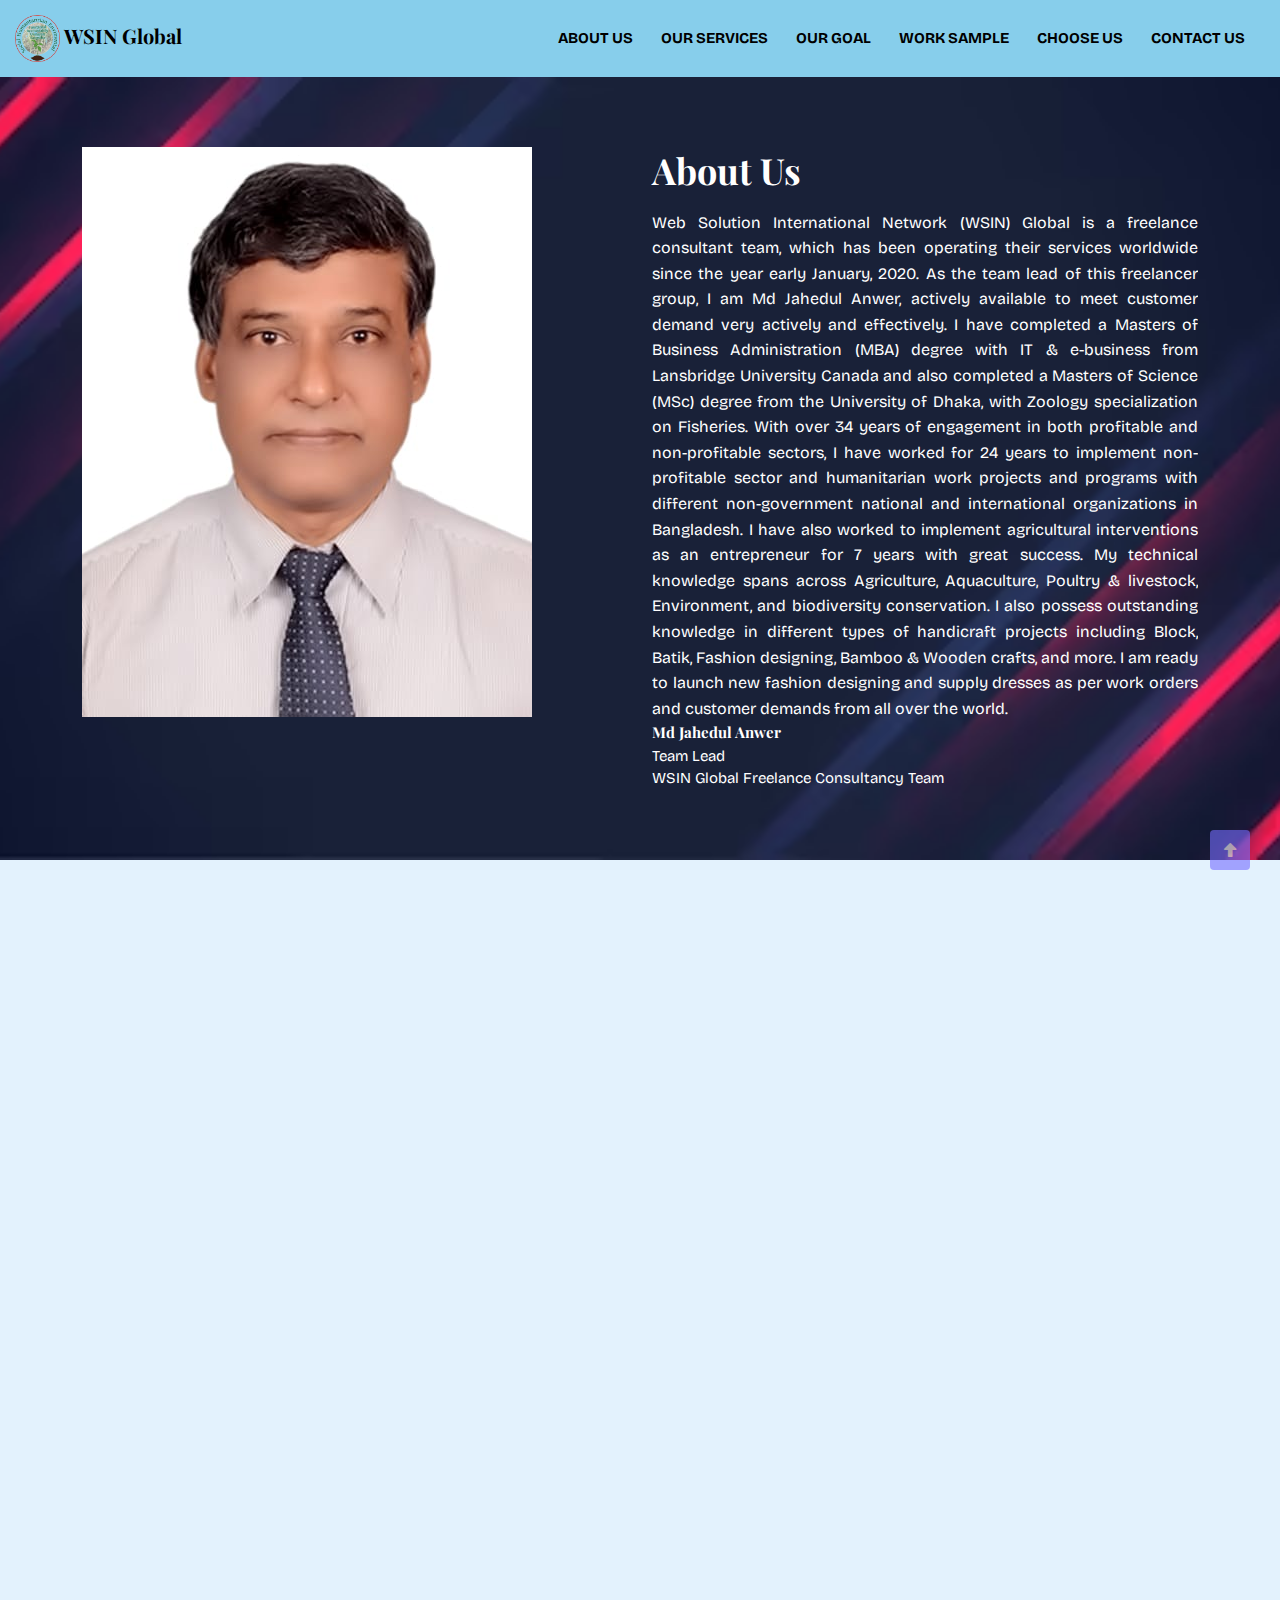
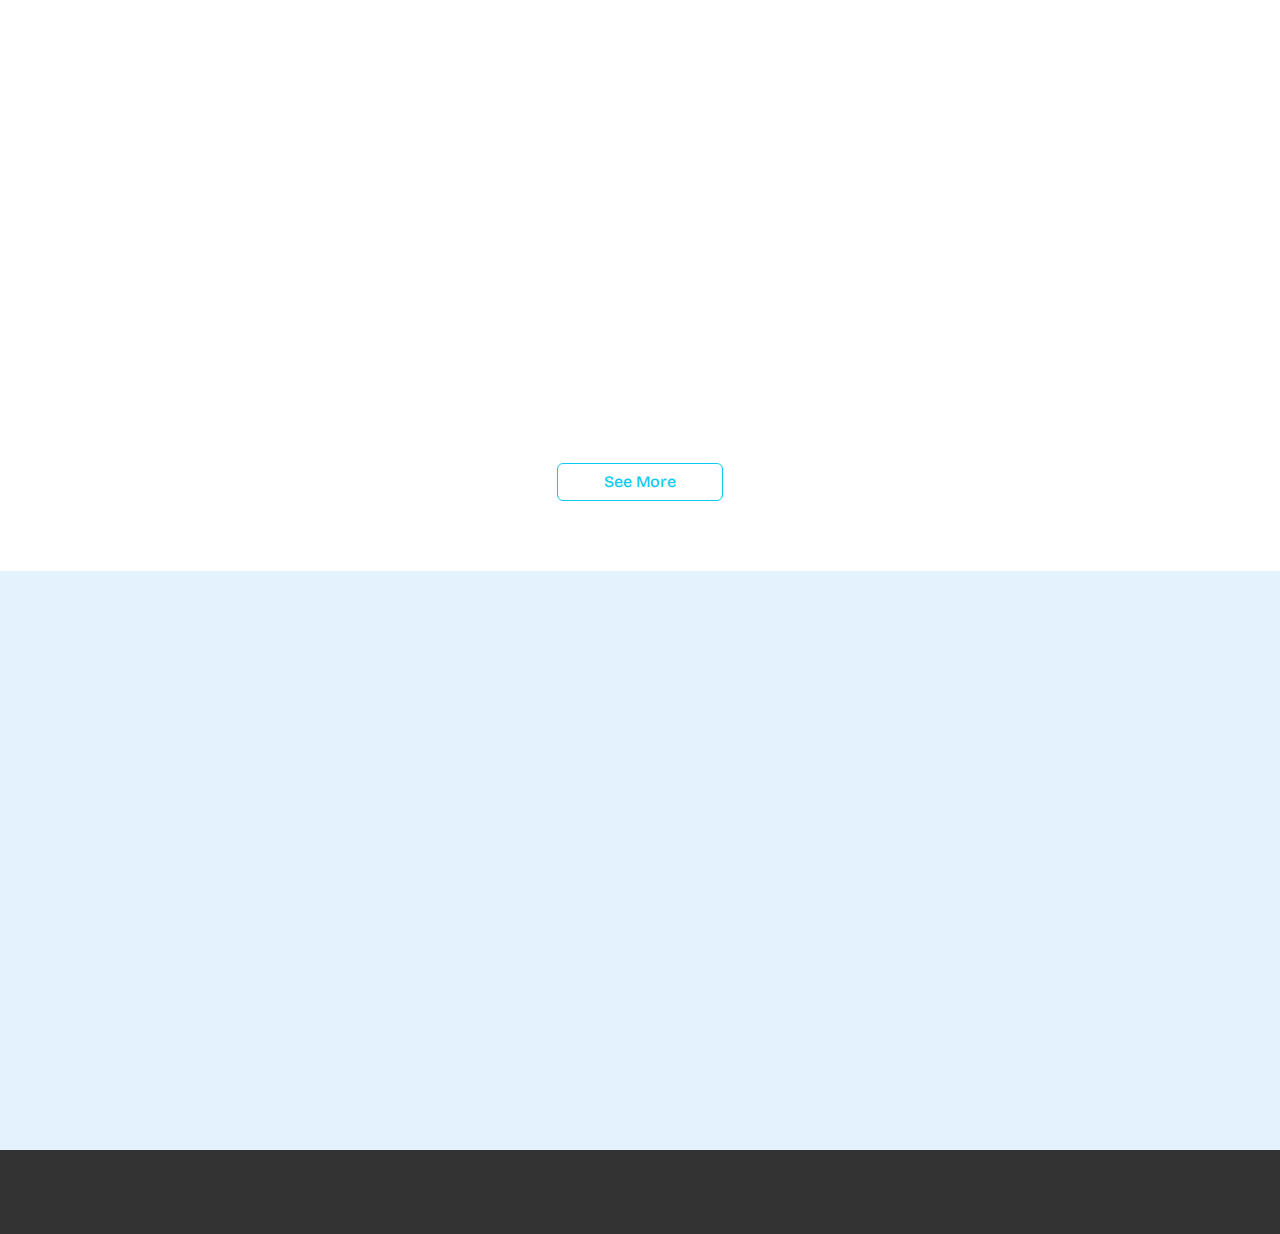
==== commit 7e4d0bbb: "comment" ====
--- a/index.html
+++ b/index.html
@@ -344,7 +344,7 @@
           <div class="row mb-4 justify-content-center">
             <div class="col-12 text-center">
               <h2 class="wow fadeIn" data-wow-delay="0.2s">
-                Vision Mission & Objective
+                Vision Mission & Objectives
               </h2>
             </div>
           </div>
@@ -770,7 +770,7 @@
       </section>
 
       <!-- Entrepreneurship Support section -->
-      <section id="entrepreneurship-support">
+      <!-- <section id="entrepreneurship-support">
         <div class="container">
           <div class="row">
             <div class="col-lg-6">
@@ -868,10 +868,10 @@
             </div>
           </div>
         </div>
-      </section>
+      </section> -->
 
       <!-- HR Solution section -->
-      <section id="hr-solution">
+      <!-- <section id="hr-solution">
         <div class="container">
           <div class="row">
             <div class="col-lg-6 text-lg-start text-center">
@@ -928,10 +928,10 @@
             </div>
           </div>
         </div>
-      </section>
+      </section> -->
 
       <!-- Study Assistance & Support section -->
-      <section id="study-support">
+      <!-- <section id="study-support">
         <div class="container">
           <div class="row">
             <div class="col-lg-6">
@@ -966,10 +966,10 @@
             </div>
           </div>
         </div>
-      </section>
+      </section> -->
 
       <!-- Market Linkage Development section -->
-      <section id="market-linkage">
+      <!-- <section id="market-linkage">
         <div class="container">
           <div class="row">
             <div class="col-lg-6">
@@ -1036,10 +1036,10 @@
             </div>
           </div>
         </div>
-      </section>
+      </section> -->
 
       <!-- Charity & Humanitarian Support section -->
-      <section id="charity-support">
+      <!-- <section id="charity-support">
         <div class="container">
           <div class="row">
             <div class="col-lg-6">
@@ -1064,7 +1064,7 @@
                     elderly men and women who cannot earn. Target: 100
                     beneficiaries for 2 festivals. Estimated cost: $1500.00
                   </li>
-                  <!-- Add more interventions -->
+                
                   <li>
                     Stipend distribution for extremely poor adolescent girls and
                     boys, disabled children, and orphan children. Target: 100
@@ -1085,7 +1085,7 @@
                     a three-story building with a total cost of approximately
                     $33,555.00.
                   </li>
-                  <!-- Add more interventions -->
+             
                 </ul>
               </div>
             </div>
@@ -1154,7 +1154,7 @@
             </div>
           </div>
         </div>
-      </section>
+      </section> -->
 
       <!-- Contact section -->
       <section id="contact">
